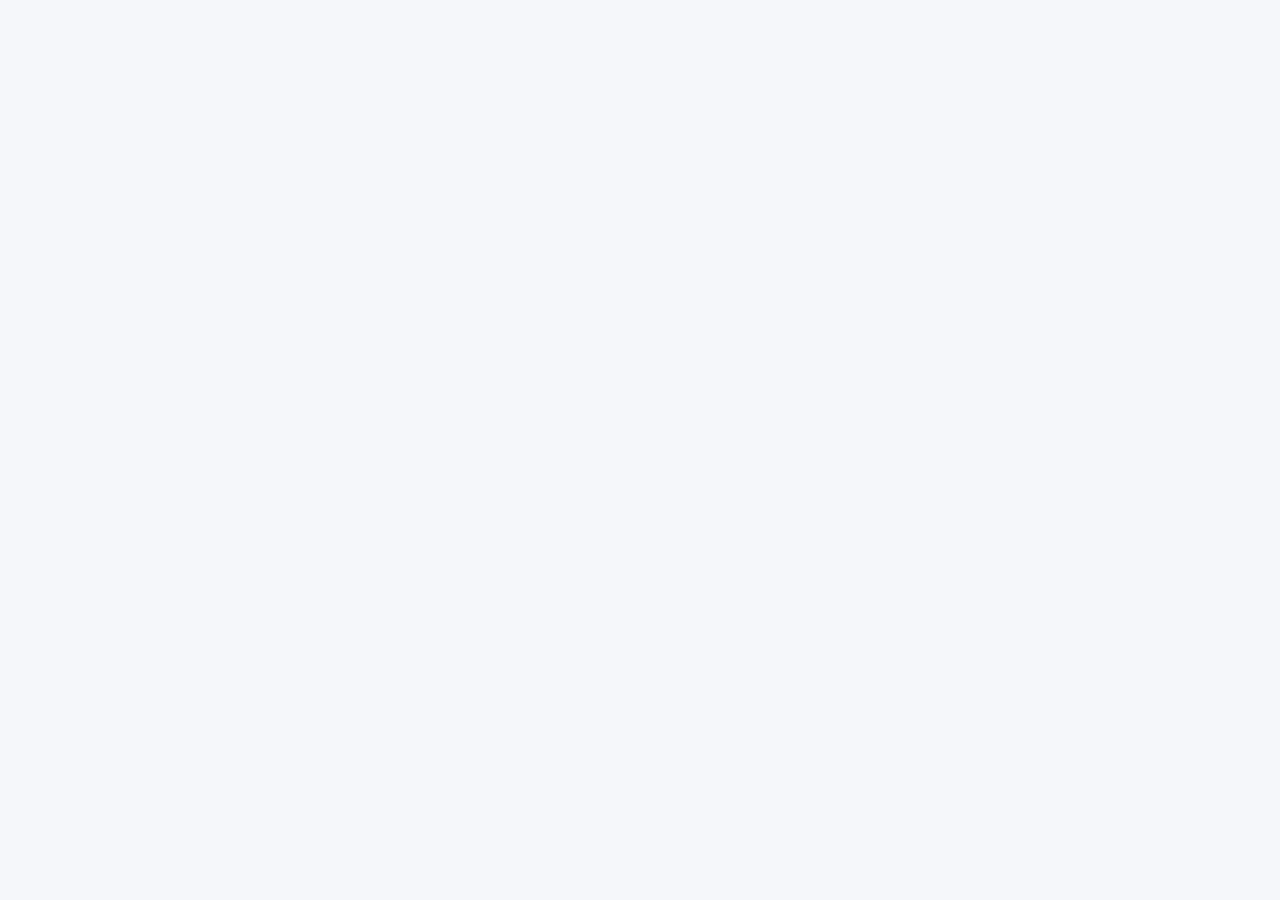
==== index.html @ 345fc99b "'first'" ====
<!doctype html>
<html lang="en">

<head>
    <base href="/">
    <meta charset="UTF-8">
    <meta http-equiv="X-UA-Compatible" content="IE=edge">
    <meta name="viewport" content="width=device-width, initial-scale=1.0, user-scalable=0, minimal-ui">
    <meta name="description" content="Apex admin is super flexible, powerful, clean &amp; modern responsive bootstrap 4 admin template with unlimited possibilities.">
    <meta name="keywords" content="admin template, Apex admin template, dashboard template, flat admin template, responsive admin template, web app">
    <meta name="author" content="PIXINVENT">
    <title>PM</title>
    <link rel="apple-touch-icon" sizes="60x60" href="img/ico/apple-icon-60.html">
    <link rel="apple-touch-icon" sizes="76x76" href="img/ico/apple-icon-76.html">
    <link rel="apple-touch-icon" sizes="120x120" href="img/ico/apple-icon-120.html">
    <link rel="apple-touch-icon" sizes="152x152" href="img/ico/apple-icon-152.html">
    <link rel="shortcut icon" type="image/x-icon" href="img/ico/favicon.ico">
    <link rel="shortcut icon" type="image/png" href="img/ico/favicon-32.png">
    <meta name="apple-mobile-web-app-capable" content="yes">
    <meta name="apple-touch-fullscreen" content="yes">
    <meta name="apple-mobile-web-app-status-bar-style" content="default">
    <link href="https://fonts.googleapis.com/css?family=Open+Sans:300,400,500,600,700,800,900" rel="stylesheet">
    <!-- BEGIN VENDOR CSS-->
    <!-- font icons-->
    <link rel="stylesheet" type="text/css" href="./assets/fonts/feather/style.min.css">
    <link rel="stylesheet" type="text/css" href="./assets/fonts/simple-line-icons/style.css">
    <link rel="stylesheet" type="text/css" href="./assets/fonts/font-awesome/css/font-awesome.min.css">
    <link rel="stylesheet" type="text/css" href="./assets/vendors/css/perfect-scrollbar.min.css">
    <link rel="stylesheet" type="text/css" href="./assets/vendors/css/prism.min.css">
    <link rel="stylesheet" type="text/css" href="./assets/vendors/css/chartist.min.css">
    <link rel="stylesheet" type="text/css" href="./assets/vendors/css/tables/datatable/datatables.min.css">
    <link rel="stylesheet" type="text/css" href="./assets/vendors/css/pickadate/pickadate.css">
    
    <!-- END VENDOR CSS-->
    <!-- BEGIN APEX CSS-->
    <link rel="stylesheet" type="text/css" href="./assets/css/app.css">
</head>

<body data-col="2-columns" class=" 2-columns ">
    <app-root></app-root>
<script type="text/javascript" src="inline.bundle.js"></script><script type="text/javascript" src="polyfills.bundle.js"></script><script type="text/javascript" src="styles.bundle.js"></script><script type="text/javascript" src="scripts.bundle.js"></script><script type="text/javascript" src="vendor.bundle.js"></script><script type="text/javascript" src="main.bundle.js"></script></body>
</html>
---- assets/fonts/simple-line-icons/style.css ----
@font-face {
	font-family: 'Simple-Line-Icons';
	src:url('fonts/Simple-Line-Icons.eot');
	src:url('fonts/Simple-Line-Iconsd41d.eot?#iefix') format('embedded-opentype'),
		url([data-uri]) format('woff'),
		url('fonts/Simple-Line-Icons.ttf') format('truetype'),
		url('fonts/Simple-Line-Icons.svg#Simple-Line-Icons') format('svg');
	font-weight: normal;
	font-style: normal;
}

/* Use the following CSS code if you want to use data attributes for inserting your icons */
[data-icon]:before {
	font-family: 'Simple-Line-Icons' !important;
	content: attr(data-icon);
	speak: none;
	font-weight: normal;
	font-variant: normal;
	text-transform: none;
	line-height: 1;
	-webkit-font-smoothing: antialiased;
	-moz-osx-font-smoothing: grayscale;
}

/* Use the following CSS code if you want to have a class per icon */
/*
Instead of a list of all class selectors,
you can use the generic selector below, but it's slower:
[class*="icon-"] {
*/
.icon-user-female, .icon-user-follow, .icon-user-following, .icon-user-unfollow, .icon-trophy, .icon-screen-smartphone, .icon-screen-desktop, .icon-plane, .icon-notebook, .icon-moustache, .icon-mouse, .icon-magnet, .icon-energy, .icon-emoticon-smile, .icon-disc, .icon-cursor-move, .icon-crop, .icon-credit-card, .icon-chemistry, .icon-user, .icon-speedometer, .icon-social-youtube, .icon-social-twitter, .icon-social-tumblr, .icon-social-facebook, .icon-social-dropbox, .icon-social-dribbble, .icon-shield, .icon-screen-tablet, .icon-magic-wand, .icon-hourglass, .icon-graduation, .icon-ghost, .icon-game-controller, .icon-fire, .icon-eyeglasses, .icon-envelope-open, .icon-envelope-letter, .icon-bell, .icon-badge, .icon-anchor, .icon-wallet, .icon-vector, .icon-speech, .icon-puzzle, .icon-printer, .icon-present, .icon-playlist, .icon-pin, .icon-picture, .icon-map, .icon-layers, .icon-handbag, .icon-globe-alt, .icon-globe, .icon-frame, .icon-folder-alt, .icon-film, .icon-feed, .icon-earphones-alt, .icon-earphones, .icon-drop, .icon-drawer, .icon-docs, .icon-directions, .icon-direction, .icon-diamond, .icon-cup, .icon-compass, .icon-call-out, .icon-call-in, .icon-call-end, .icon-calculator, .icon-bubbles, .icon-briefcase, .icon-book-open, .icon-basket-loaded, .icon-basket, .icon-bag, .icon-action-undo, .icon-action-redo, .icon-wrench, .icon-umbrella, .icon-trash, .icon-tag, .icon-support, .icon-size-fullscreen, .icon-size-actual, .icon-shuffle, .icon-share-alt, .icon-share, .icon-rocket, .icon-question, .icon-pie-chart, .icon-pencil, .icon-note, .icon-music-tone-alt, .icon-music-tone, .icon-microphone, .icon-loop, .icon-logout, .icon-login, .icon-list, .icon-like, .icon-home, .icon-grid, .icon-graph, .icon-equalizer, .icon-dislike, .icon-cursor, .icon-control-start, .icon-control-rewind, .icon-control-play, .icon-control-pause, .icon-control-forward, .icon-control-end, .icon-calendar, .icon-bulb, .icon-bar-chart, .icon-arrow-up, .icon-arrow-right, .icon-arrow-left, .icon-arrow-down, .icon-ban, .icon-bubble, .icon-camcorder, .icon-camera, .icon-check, .icon-clock, .icon-close, .icon-cloud-download, .icon-cloud-upload, .icon-doc, .icon-envelope, .icon-eye, .icon-flag, .icon-folder, .icon-heart, .icon-info, .icon-key, .icon-link, .icon-lock, .icon-lock-open, .icon-magnifier, .icon-magnifier-add, .icon-magnifier-remove, .icon-paper-clip, .icon-paper-plane, .icon-plus, .icon-pointer, .icon-power, .icon-refresh, .icon-reload, .icon-settings, .icon-star, .icon-symbol-female, .icon-symbol-male, .icon-target, .icon-volume-1, .icon-volume-2, .icon-volume-off, .icon-users {
	font-family: 'Simple-Line-Icons' !important;
	speak: none;
	font-style: normal;
	font-weight: normal;
	font-variant: normal;
	text-transform: none;
	line-height: 1;
	-webkit-font-smoothing: antialiased;
}
.icon-user-female:before {
	content: "\e000";
}
.icon-user-follow:before {
	content: "\e002";
}
.icon-user-following:before {
	content: "\e003";
}
.icon-user-unfollow:before {
	content: "\e004";
}
.icon-trophy:before {
	content: "\e006";
}
.icon-screen-smartphone:before {
	content: "\e010";
}
.icon-screen-desktop:before {
	content: "\e011";
}
.icon-plane:before {
	content: "\e012";
}
.icon-notebook:before {
	content: "\e013";
}
.icon-moustache:before {
	content: "\e014";
}
.icon-mouse:before {
	content: "\e015";
}
.icon-magnet:before {
	content: "\e016";
}
.icon-energy:before {
	content: "\e020";
}
.icon-emoticon-smile:before {
	content: "\e021";
}
.icon-disc:before {
	content: "\e022";
}
.icon-cursor-move:before {
	content: "\e023";
}
.icon-crop:before {
	content: "\e024";
}
.icon-credit-card:before {
	content: "\e025";
}
.icon-chemistry:before {
	content: "\e026";
}
.icon-user:before {
	content: "\e005";
}
.icon-speedometer:before {
	content: "\e007";
}
.icon-social-youtube:before {
	content: "\e008";
}
.icon-social-twitter:before {
	content: "\e009";
}
.icon-social-tumblr:before {
	content: "\e00a";
}
.icon-social-facebook:before {
	content: "\e00b";
}
.icon-social-dropbox:before {
	content: "\e00c";
}
.icon-social-dribbble:before {
	content: "\e00d";
}
.icon-shield:before {
	content: "\e00e";
}
.icon-screen-tablet:before {
	content: "\e00f";
}
.icon-magic-wand:before {
	content: "\e017";
}
.icon-hourglass:before {
	content: "\e018";
}
.icon-graduation:before {
	content: "\e019";
}
.icon-ghost:before {
	content: "\e01a";
}
.icon-game-controller:before {
	content: "\e01b";
}
.icon-fire:before {
	content: "\e01c";
}
.icon-eyeglasses:before {
	content: "\e01d";
}
.icon-envelope-open:before {
	content: "\e01e";
}
.icon-envelope-letter:before {
	content: "\e01f";
}
.icon-bell:before {
	content: "\e027";
}
.icon-badge:before {
	content: "\e028";
}
.icon-anchor:before {
	content: "\e029";
}
.icon-wallet:before {
	content: "\e02a";
}
.icon-vector:before {
	content: "\e02b";
}
.icon-speech:before {
	content: "\e02c";
}
.icon-puzzle:before {
	content: "\e02d";
}
.icon-printer:before {
	content: "\e02e";
}
.icon-present:before {
	content: "\e02f";
}
.icon-playlist:before {
	content: "\e030";
}
.icon-pin:before {
	content: "\e031";
}
.icon-picture:before {
	content: "\e032";
}
.icon-map:before {
	content: "\e033";
}
.icon-layers:before {
	content: "\e034";
}
.icon-handbag:before {
	content: "\e035";
}
.icon-globe-alt:before {
	content: "\e036";
}
.icon-globe:before {
	content: "\e037";
}
.icon-frame:before {
	content: "\e038";
}
.icon-folder-alt:before {
	content: "\e039";
}
.icon-film:before {
	content: "\e03a";
}
.icon-feed:before {
	content: "\e03b";
}
.icon-earphones-alt:before {
	content: "\e03c";
}
.icon-earphones:before {
	content: "\e03d";
}
.icon-drop:before {
	content: "\e03e";
}
.icon-drawer:before {
	content: "\e03f";
}
.icon-docs:before {
	content: "\e040";
}
.icon-directions:before {
	content: "\e041";
}
.icon-direction:before {
	content: "\e042";
}
.icon-diamond:before {
	content: "\e043";
}
.icon-cup:before {
	content: "\e044";
}
.icon-compass:before {
	content: "\e045";
}
.icon-call-out:before {
	content: "\e046";
}
.icon-call-in:before {
	content: "\e047";
}
.icon-call-end:before {
	content: "\e048";
}
.icon-calculator:before {
	content: "\e049";
}
.icon-bubbles:before {
	content: "\e04a";
}
.icon-briefcase:before {
	content: "\e04b";
}
.icon-book-open:before {
	content: "\e04c";
}
.icon-basket-loaded:before {
	content: "\e04d";
}
.icon-basket:before {
	content: "\e04e";
}
.icon-bag:before {
	content: "\e04f";
}
.icon-action-undo:before {
	content: "\e050";
}
.icon-action-redo:before {
	content: "\e051";
}
.icon-wrench:before {
	content: "\e052";
}
.icon-umbrella:before {
	content: "\e053";
}
.icon-trash:before {
	content: "\e054";
}
.icon-tag:before {
	content: "\e055";
}
.icon-support:before {
	content: "\e056";
}
.icon-size-fullscreen:before {
	content: "\e057";
}
.icon-size-actual:before {
	content: "\e058";
}
.icon-shuffle:before {
	content: "\e059";
}
.icon-share-alt:before {
	content: "\e05a";
}
.icon-share:before {
	content: "\e05b";
}
.icon-rocket:before {
	content: "\e05c";
}
.icon-question:before {
	content: "\e05d";
}
.icon-pie-chart:before {
	content: "\e05e";
}
.icon-pencil:before {
	content: "\e05f";
}
.icon-note:before {
	content: "\e060";
}
.icon-music-tone-alt:before {
	content: "\e061";
}
.icon-music-tone:before {
	content: "\e062";
}
.icon-microphone:before {
	content: "\e063";
}
.icon-loop:before {
	content: "\e064";
}
.icon-logout:before {
	content: "\e065";
}
.icon-login:before {
	content: "\e066";
}
.icon-list:before {
	content: "\e067";
}
.icon-like:before {
	content: "\e068";
}
.icon-home:before {
	content: "\e069";
}
.icon-grid:before {
	content: "\e06a";
}
.icon-graph:before {
	content: "\e06b";
}
.icon-equalizer:before {
	content: "\e06c";
}
.icon-dislike:before {
	content: "\e06d";
}
.icon-cursor:before {
	content: "\e06e";
}
.icon-control-start:before {
	content: "\e06f";
}
.icon-control-rewind:before {
	content: "\e070";
}
.icon-control-play:before {
	content: "\e071";
}
.icon-control-pause:before {
	content: "\e072";
}
.icon-control-forward:before {
	content: "\e073";
}
.icon-control-end:before {
	content: "\e074";
}
.icon-calendar:before {
	content: "\e075";
}
.icon-bulb:before {
	content: "\e076";
}
.icon-bar-chart:before {
	content: "\e077";
}
.icon-arrow-up:before {
	content: "\e078";
}
.icon-arrow-right:before {
	content: "\e079";
}
.icon-arrow-left:before {
	content: "\e07a";
}
.icon-arrow-down:before {
	content: "\e07b";
}
.icon-ban:before {
	content: "\e07c";
}
.icon-bubble:before {
	content: "\e07d";
}
.icon-camcorder:before {
	content: "\e07e";
}
.icon-camera:before {
	content: "\e07f";
}
.icon-check:before {
	content: "\e080";
}
.icon-clock:before {
	content: "\e081";
}
.icon-close:before {
	content: "\e082";
}
.icon-cloud-download:before {
	content: "\e083";
}
.icon-cloud-upload:before {
	content: "\e084";
}
.icon-doc:before {
	content: "\e085";
}
.icon-envelope:before {
	content: "\e086";
}
.icon-eye:before {
	content: "\e087";
}
.icon-flag:before {
	content: "\e088";
}
.icon-folder:before {
	content: "\e089";
}
.icon-heart:before {
	content: "\e08a";
}
.icon-info:before {
	content: "\e08b";
}
.icon-key:before {
	content: "\e08c";
}
.icon-link:before {
	content: "\e08d";
}
.icon-lock:before {
	content: "\e08e";
}
.icon-lock-open:before {
	content: "\e08f";
}
.icon-magnifier:before {
	content: "\e090";
}
.icon-magnifier-add:before {
	content: "\e091";
}
.icon-magnifier-remove:before {
	content: "\e092";
}
.icon-paper-clip:before {
	content: "\e093";
}
.icon-paper-plane:before {
	content: "\e094";
}
.icon-plus:before {
	content: "\e095";
}
.icon-pointer:before {
	content: "\e096";
}
.icon-power:before {
	content: "\e097";
}
.icon-refresh:before {
	content: "\e098";
}
.icon-reload:before {
	content: "\e099";
}
.icon-settings:before {
	content: "\e09a";
}
.icon-star:before {
	content: "\e09b";
}
.icon-symbol-female:before {
	content: "\e09c";
}
.icon-symbol-male:before {
	content: "\e09d";
}
.icon-target:before {
	content: "\e09e";
}
.icon-volume-1:before {
	content: "\e09f";
}
.icon-volume-2:before {
	content: "\e0a0";
}
.icon-volume-off:before {
	content: "\e0a1";
}
.icon-users:before {
	content: "\e001";
}
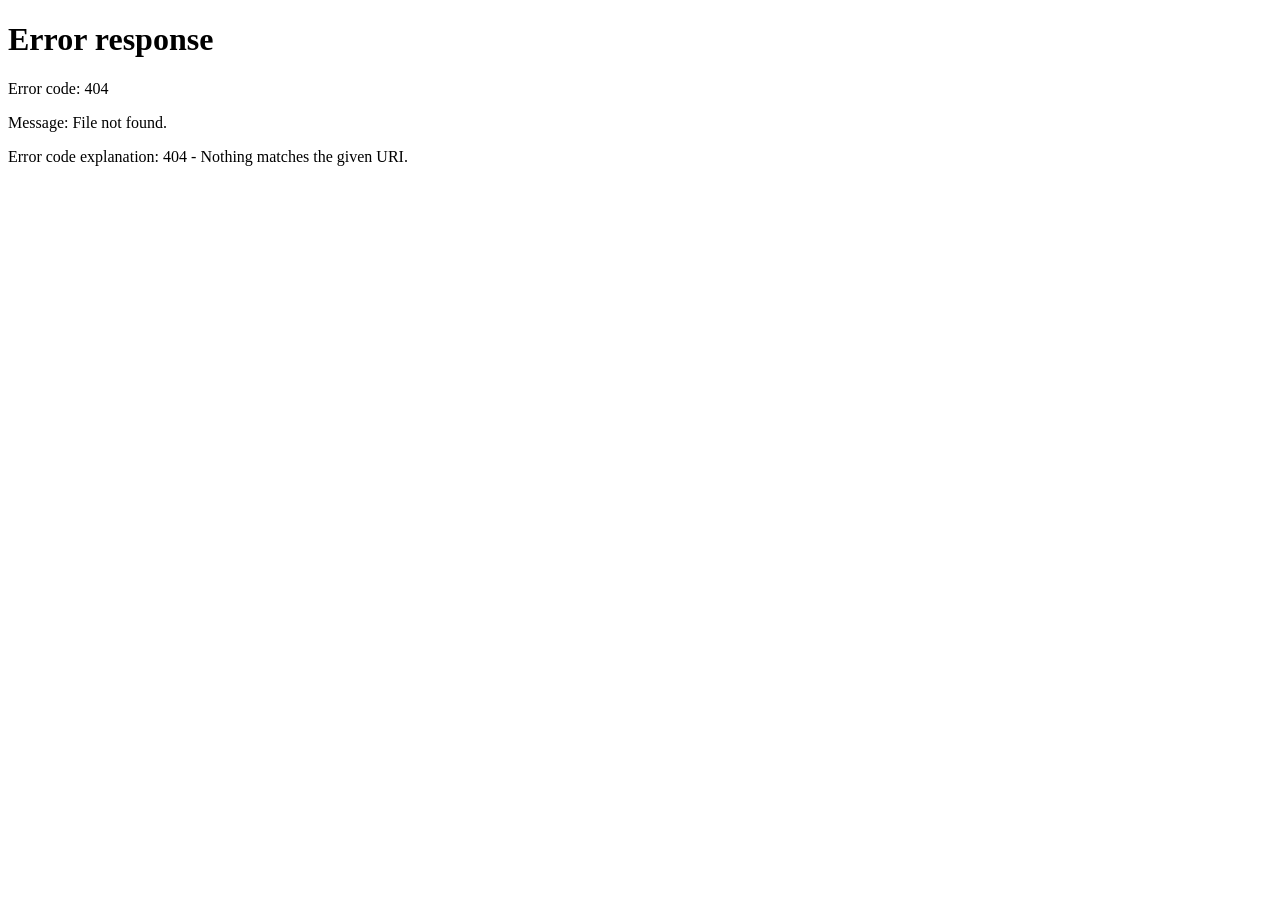
==== commit bc804db1: "build" ====
--- a/index.html
+++ b/index.html
@@ -1,42 +1 @@
-<!doctype html>
-<html lang="en">
-
-<head>
-    <base href="/">
-    <meta charset="UTF-8">
-    <meta http-equiv="X-UA-Compatible" content="IE=edge">
-    <meta name="viewport" content="width=device-width, initial-scale=1.0, user-scalable=0, minimal-ui">
-    <meta name="description" content="Apex admin is super flexible, powerful, clean &amp; modern responsive bootstrap 4 admin template with unlimited possibilities.">
-    <meta name="keywords" content="admin template, Apex admin template, dashboard template, flat admin template, responsive admin template, web app">
-    <meta name="author" content="PIXINVENT">
-    <title>PM</title>
-    <link rel="apple-touch-icon" sizes="60x60" href="img/ico/apple-icon-60.html">
-    <link rel="apple-touch-icon" sizes="76x76" href="img/ico/apple-icon-76.html">
-    <link rel="apple-touch-icon" sizes="120x120" href="img/ico/apple-icon-120.html">
-    <link rel="apple-touch-icon" sizes="152x152" href="img/ico/apple-icon-152.html">
-    <link rel="shortcut icon" type="image/x-icon" href="img/ico/favicon.ico">
-    <link rel="shortcut icon" type="image/png" href="img/ico/favicon-32.png">
-    <meta name="apple-mobile-web-app-capable" content="yes">
-    <meta name="apple-touch-fullscreen" content="yes">
-    <meta name="apple-mobile-web-app-status-bar-style" content="default">
-    <link href="https://fonts.googleapis.com/css?family=Open+Sans:300,400,500,600,700,800,900" rel="stylesheet">
-    <!-- BEGIN VENDOR CSS-->
-    <!-- font icons-->
-    <link rel="stylesheet" type="text/css" href="./assets/fonts/feather/style.min.css">
-    <link rel="stylesheet" type="text/css" href="./assets/fonts/simple-line-icons/style.css">
-    <link rel="stylesheet" type="text/css" href="./assets/fonts/font-awesome/css/font-awesome.min.css">
-    <link rel="stylesheet" type="text/css" href="./assets/vendors/css/perfect-scrollbar.min.css">
-    <link rel="stylesheet" type="text/css" href="./assets/vendors/css/prism.min.css">
-    <link rel="stylesheet" type="text/css" href="./assets/vendors/css/chartist.min.css">
-    <link rel="stylesheet" type="text/css" href="./assets/vendors/css/tables/datatable/datatables.min.css">
-    <link rel="stylesheet" type="text/css" href="./assets/vendors/css/pickadate/pickadate.css">
-    
-    <!-- END VENDOR CSS-->
-    <!-- BEGIN APEX CSS-->
-    <link rel="stylesheet" type="text/css" href="./assets/css/app.css">
-</head>
-
-<body data-col="2-columns" class=" 2-columns ">
-    <app-root></app-root>
-<script type="text/javascript" src="inline.bundle.js"></script><script type="text/javascript" src="polyfills.bundle.js"></script><script type="text/javascript" src="styles.bundle.js"></script><script type="text/javascript" src="scripts.bundle.js"></script><script type="text/javascript" src="vendor.bundle.js"></script><script type="text/javascript" src="main.bundle.js"></script></body>
-</html>
+<!doctype html><html lang="en"><head><base href="/"><meta charset="UTF-8"><meta http-equiv="X-UA-Compatible" content="IE=edge"><meta name="viewport" content="width=device-width,initial-scale=1,user-scalable=0,minimal-ui"><meta name="description" content="Apex admin is super flexible, powerful, clean &amp; modern responsive bootstrap 4 admin template with unlimited possibilities."><meta name="keywords" content="admin template, Apex admin template, dashboard template, flat admin template, responsive admin template, web app"><meta name="author" content="PIXINVENT"><title>PM</title><link rel="apple-touch-icon" sizes="60x60" href="img/ico/apple-icon-60.html"><link rel="apple-touch-icon" sizes="76x76" href="img/ico/apple-icon-76.html"><link rel="apple-touch-icon" sizes="120x120" href="img/ico/apple-icon-120.html"><link rel="apple-touch-icon" sizes="152x152" href="img/ico/apple-icon-152.html"><link rel="shortcut icon" type="image/x-icon" href="img/ico/favicon.ico"><link rel="shortcut icon" type="image/png" href="img/ico/favicon-32.png"><meta name="apple-mobile-web-app-capable" content="yes"><meta name="apple-touch-fullscreen" content="yes"><meta name="apple-mobile-web-app-status-bar-style" content="default"><link href="https://fonts.googleapis.com/css?family=Open+Sans:300,400,500,600,700,800,900" rel="stylesheet"><!-- BEGIN VENDOR CSS--><!-- font icons--><link rel="stylesheet" type="text/css" href="./assets/fonts/feather/style.min.css"><link rel="stylesheet" type="text/css" href="./assets/fonts/simple-line-icons/style.css"><link rel="stylesheet" type="text/css" href="./assets/fonts/font-awesome/css/font-awesome.min.css"><link rel="stylesheet" type="text/css" href="./assets/vendors/css/perfect-scrollbar.min.css"><link rel="stylesheet" type="text/css" href="./assets/vendors/css/prism.min.css"><link rel="stylesheet" type="text/css" href="./assets/vendors/css/chartist.min.css"><link rel="stylesheet" type="text/css" href="./assets/vendors/css/tables/datatable/datatables.min.css"><link rel="stylesheet" type="text/css" href="./assets/vendors/css/pickadate/pickadate.css"><!-- END VENDOR CSS--><!-- BEGIN APEX CSS--><link rel="stylesheet" type="text/css" href="./assets/css/app.css"><link href="styles.0a73b7a51d49b6e3c742.bundle.css" rel="stylesheet"/></head><body data-col="2-columns" class="2-columns"><app-root></app-root><script type="text/javascript" src="inline.ca2335bf0155198a8fec.bundle.js"></script><script type="text/javascript" src="polyfills.0e73db90931dcf4a3a7a.bundle.js"></script><script type="text/javascript" src="scripts.20c3e30d5feb4840e25a.bundle.js"></script><script type="text/javascript" src="vendor.7a16c6e194b0e697e660.bundle.js"></script><script type="text/javascript" src="main.81485b723c5c01e5cd9c.bundle.js"></script></body></html>
--- a/styles.0a73b7a51d49b6e3c742.bundle.css
+++ b/styles.0a73b7a51d49b6e3c742.bundle.css
@@ -0,0 +1 @@
+/*! nouislider - 10.1.0 - 2017-07-28 13:09:54 */.noUi-target,.noUi-target *{-webkit-touch-callout:none;-webkit-tap-highlight-color:transparent;-webkit-user-select:none;-ms-touch-action:none;touch-action:none;-ms-user-select:none;-moz-user-select:none;user-select:none;-webkit-box-sizing:border-box;box-sizing:border-box}.noUi-target{position:relative;direction:ltr;background:#fafafa;border-radius:4px;border:1px solid #d3d3d3;-webkit-box-shadow:inset 0 1px 1px #f0f0f0,0 3px 6px -5px #bbb;box-shadow:inset 0 1px 1px #f0f0f0,0 3px 6px -5px #bbb}.noUi-base{width:100%;height:100%;position:relative;z-index:1}.noUi-connect{position:absolute;right:0;top:0;left:0;bottom:0}.noUi-origin{position:absolute;height:0;width:0}.noUi-state-tap .noUi-connect,.noUi-state-tap .noUi-origin{-webkit-transition:top .3s,right .3s,bottom .3s,left .3s;transition:top .3s,right .3s,bottom .3s,left .3s}.noUi-state-drag *{cursor:inherit!important}.noUi-base,.noUi-handle{-webkit-transform:translate3d(0,0,0);transform:translate3d(0,0,0)}.noUi-horizontal{height:18px}.noUi-horizontal .noUi-handle{width:34px;height:28px;left:-17px;top:-6px}.noUi-vertical{width:18px}.noUi-vertical .noUi-handle{width:28px;height:34px;left:-6px;top:-17px}.noUi-connect{background:#3fb8af;border-radius:4px;-webkit-box-shadow:inset 0 0 3px rgba(51,51,51,.45);box-shadow:inset 0 0 3px rgba(51,51,51,.45);-webkit-transition:background 450ms;transition:background 450ms}.noUi-draggable{cursor:ew-resize}.noUi-vertical .noUi-draggable{cursor:ns-resize}.noUi-handle{position:relative;z-index:1;border:1px solid #d9d9d9;border-radius:3px;background:#fff;cursor:default;-webkit-box-shadow:inset 0 0 1px #fff,inset 0 1px 7px #ebebeb,0 3px 6px -3px #bbb;box-shadow:inset 0 0 1px #fff,inset 0 1px 7px #ebebeb,0 3px 6px -3px #bbb}.noUi-active{-webkit-box-shadow:inset 0 0 1px #fff,inset 0 1px 7px #ddd,0 3px 6px -3px #bbb;box-shadow:inset 0 0 1px #fff,inset 0 1px 7px #ddd,0 3px 6px -3px #bbb}.noUi-handle:after,.noUi-handle:before{content:"";display:block;position:absolute;height:14px;width:1px;background:#e8e7e6;left:14px;top:6px}.noUi-handle:after{left:17px}.noUi-vertical .noUi-handle:after,.noUi-vertical .noUi-handle:before{width:14px;height:1px;left:6px;top:14px}.noUi-vertical .noUi-handle:after{top:17px}[disabled] .noUi-connect{background:#b8b8b8}[disabled] .noUi-handle,[disabled].noUi-handle,[disabled].noUi-target{cursor:not-allowed}.noUi-pips,.noUi-pips *{-webkit-box-sizing:border-box;box-sizing:border-box}.noUi-pips{position:absolute;color:#999}.noUi-value{position:absolute;white-space:nowrap;text-align:center}.noUi-value-sub{color:#ccc;font-size:10px}.noUi-marker{position:absolute;background:#ccc}.noUi-marker-large,.noUi-marker-sub{background:#aaa}.noUi-pips-horizontal{padding:10px 0;height:80px;top:100%;left:0;width:100%}.noUi-value-horizontal{-webkit-transform:translate3d(-50%,50%,0);transform:translate3d(-50%,50%,0)}.noUi-marker-horizontal.noUi-marker{margin-left:-1px;width:2px;height:5px}.noUi-marker-horizontal.noUi-marker-sub{height:10px}.noUi-marker-horizontal.noUi-marker-large{height:15px}.noUi-pips-vertical{padding:0 10px;height:100%;top:0;left:100%}.noUi-value-vertical{-webkit-transform:translate3d(0,50%,0);transform:translate3d(0,50%,0);padding-left:25px}.noUi-marker-vertical.noUi-marker{width:5px;height:2px;margin-top:-1px}.noUi-marker-vertical.noUi-marker-sub{width:10px}.noUi-marker-vertical.noUi-marker-large{width:15px}.noUi-tooltip{display:block;position:absolute;border:1px solid #d9d9d9;border-radius:3px;background:#fff;color:#000;padding:5px;text-align:center;white-space:nowrap}.noUi-horizontal .noUi-tooltip{-webkit-transform:translate(-50%,0);transform:translate(-50%,0);left:50%;bottom:120%}.noUi-vertical .noUi-tooltip{-webkit-transform:translate(0,-50%);transform:translate(0,-50%);top:50%;right:120%}.owl-carousel{display:none;width:100%;-webkit-tap-highlight-color:transparent;position:relative;z-index:1}.owl-carousel .owl-stage{position:relative;-ms-touch-action:pan-Y}.owl-carousel .owl-stage:after{content:".";display:block;clear:both;visibility:hidden;line-height:0;height:0}.owl-carousel .owl-stage-outer{position:relative;overflow:hidden;-webkit-transform:translate3d(0,0,0)}.owl-carousel .owl-item{position:relative;min-height:1px;float:left;-webkit-backface-visibility:hidden;-webkit-tap-highlight-color:transparent;-webkit-touch-callout:none}.owl-carousel .owl-item img{display:block;width:100%;-webkit-transform-style:preserve-3d}.owl-carousel .owl-dots.disabled,.owl-carousel .owl-nav.disabled{display:none}.owl-carousel .owl-dot,.owl-carousel .owl-nav .owl-next,.owl-carousel .owl-nav .owl-prev{cursor:pointer;cursor:hand;-webkit-user-select:none;-moz-user-select:none;-ms-user-select:none;user-select:none}.owl-carousel.owl-loaded{display:block}.owl-carousel.owl-loading{opacity:0;display:block}.owl-carousel.owl-hidden{opacity:0}.owl-carousel.owl-refresh .owl-item{visibility:hidden}.owl-carousel.owl-drag .owl-item{-webkit-user-select:none;-moz-user-select:none;-ms-user-select:none;user-select:none}.owl-carousel.owl-grab{cursor:move;cursor:-webkit-grab;cursor:grab}.owl-carousel.owl-rtl{direction:rtl}.owl-carousel.owl-rtl .owl-item{float:right}.no-js .owl-carousel{display:block}.owl-carousel .animated{-webkit-animation-duration:1s;animation-duration:1s;-webkit-animation-fill-mode:both;animation-fill-mode:both}.owl-carousel .owl-animated-in{z-index:0}.owl-carousel .owl-animated-out{z-index:1}.owl-carousel .fadeOut{-webkit-animation-name:fadeOut;animation-name:fadeOut}@-webkit-keyframes fadeOut{0%{opacity:1}100%{opacity:0}}@keyframes fadeOut{0%{opacity:1}100%{opacity:0}}.owl-height{-webkit-transition:height .5s ease-in-out;transition:height .5s ease-in-out}.owl-carousel .owl-item .owl-lazy{opacity:0;-webkit-transition:opacity .4s;transition:opacity .4s}.owl-carousel .owl-item img.owl-lazy{-webkit-transform-style:preserve-3d;transform-style:preserve-3d}.owl-carousel .owl-video-wrapper{position:relative;height:100%;background:#000}.owl-carousel .owl-video-play-icon{position:absolute;height:80px;width:80px;left:50%;top:50%;margin-left:-40px;margin-top:-40px;background:url([data-uri]) no-repeat;cursor:pointer;z-index:1;-webkit-backface-visibility:hidden;transition:transform .1s;-webkit-transition:-webkit-transform .1s;transition:transform .1s,-webkit-transform .1s}.owl-carousel .owl-video-play-icon:hover{-webkit-transform:scale(1.3,1.3);transform:scale(1.3,1.3)}.owl-carousel .owl-video-playing .owl-video-play-icon,.owl-carousel .owl-video-playing .owl-video-tn{display:none}.owl-carousel .owl-video-tn{opacity:0;height:100%;background-position:center center;background-repeat:no-repeat;background-size:contain;-webkit-transition:opacity .4s;transition:opacity .4s}.owl-carousel .owl-video-frame{position:relative;z-index:1;height:100%;width:100%}.owl-theme .owl-nav{margin-top:10px;text-align:center;-webkit-tap-highlight-color:transparent}.owl-theme .owl-nav [class*=owl-]{color:#fff;font-size:14px;margin:5px;padding:4px 7px;background:#d6d6d6;display:inline-block;cursor:pointer;border-radius:3px}.owl-theme .owl-nav [class*=owl-]:hover{background:#869791;color:#fff;text-decoration:none}.owl-theme .owl-nav .disabled{opacity:.5;cursor:default}.owl-theme .owl-nav.disabled+.owl-dots{margin-top:10px}.owl-theme .owl-dots{text-align:center;-webkit-tap-highlight-color:transparent}.owl-theme .owl-dots .owl-dot{display:inline-block;zoom:1}.owl-theme .owl-dots .owl-dot span{width:10px;height:10px;margin:5px 7px;background:#d6d6d6;display:block;-webkit-backface-visibility:visible;-webkit-transition:opacity .2s;transition:opacity .2s;border-radius:30px}.owl-theme .owl-dots .owl-dot.active span,.owl-theme .owl-dots .owl-dot:hover span{background:#869791}.br-default .br-units{-webkit-box-align:center;-ms-flex-align:center;align-items:center}.br-default .br-unit{margin-right:5px;font-size:23px;height:18px;width:18px}.br-default .br-unit:after{content:"\2605";color:#d2d2d2}.br-default .br-active:after,.br-default .br-selected:after{color:#edb867}.toast-title{font-weight:700}.toast-message{word-wrap:break-word}.toast-message a,.toast-message label{color:#fff}.toast-message a:hover{color:#ccc;text-decoration:none}.toast-close-button{position:relative;right:-.3em;top:-.3em;float:right;font-size:20px;font-weight:700;color:#fff;-webkit-text-shadow:0 1px 0 #fff;text-shadow:0 1px 0 #fff;opacity:.8}.toast-close-button:focus,.toast-close-button:hover{color:#000;text-decoration:none;cursor:pointer;opacity:.4}button.toast-close-button{padding:0;cursor:pointer;background:0 0;border:0;-webkit-appearance:none;-moz-appearance:none}.toast-center-center{top:50%;left:50%;-webkit-transform:translate(-50%,-50%);transform:translate(-50%,-50%)}.toast-top-center{top:0;right:0;width:100%}.toast-bottom-center{bottom:0;right:0;width:100%}.toast-top-full-width{top:0;right:0;width:100%}.toast-bottom-full-width{bottom:0;right:0;width:100%}.toast-top-left{top:12px;left:12px}.toast-top-right{top:12px;right:12px}.toast-bottom-right{right:12px;bottom:12px}.toast-bottom-left{bottom:12px;left:12px}#toast-container{pointer-events:none;position:fixed;z-index:999999}#toast-container *{-webkit-box-sizing:border-box;box-sizing:border-box}#toast-container .toast{position:relative;overflow:hidden;margin:0 0 6px;padding:15px 15px 15px 50px;width:300px;border-radius:3px;background-position:15px center;background-repeat:no-repeat;-webkit-box-shadow:0 0 12px #999;box-shadow:0 0 12px #999;color:#fff;opacity:.8}#toast-container .toast:hover{-webkit-box-shadow:0 0 12px #000;box-shadow:0 0 12px #000;opacity:1;cursor:pointer}#toast-container .toast.toast-info{background-image:url([data-uri])!important}#toast-container .toast.toast-error{background-image:url([data-uri])!important}#toast-container .toast.toast-success{background-image:url([data-uri])!important}#toast-container .toast.toast-warning{background-image:url([data-uri])!important}#toast-container.toast-bottom-center .toast,#toast-container.toast-top-center .toast{width:300px;margin-left:auto;margin-right:auto}#toast-container.toast-bottom-full-width .toast,#toast-container.toast-top-full-width .toast{width:96%;margin-left:auto;margin-right:auto}.toast{background-color:#030303;pointer-events:auto}.toast-success{background-color:#51a351}.toast-error{background-color:#bd362f}.toast-info{background-color:#2f96b4}.toast-warning{background-color:#f89406}.toast-progress{position:absolute;left:0;bottom:0;height:4px;background-color:#000;opacity:.4}@media all and (max-width:240px){#toast-container .toast.div{padding:8px 8px 8px 50px;width:11em}#toast-container .toast-close-button{right:-.2em;top:-.2em}}@media all and (min-width:241px) and (max-width:480px){#toast-container .toast.div{padding:8px 8px 8px 50px;width:18em}#toast-container .toast-close-button{right:-.2em;top:-.2em}}@media all and (min-width:481px) and (max-width:768px){#toast-container .toast.div{padding:15px 15px 15px 50px;width:25em}}.slick-slider{position:relative;display:block;-webkit-box-sizing:border-box;box-sizing:border-box;-webkit-user-select:none;-moz-user-select:none;-ms-user-select:none;user-select:none;-webkit-touch-callout:none;-khtml-user-select:none;-ms-touch-action:pan-y;touch-action:pan-y;-webkit-tap-highlight-color:transparent}.slick-list{position:relative;display:block;overflow:hidden;margin:0;padding:0}.slick-list:focus{outline:0}.slick-list.dragging{cursor:pointer;cursor:hand}.slick-slider .slick-list,.slick-slider .slick-track{-webkit-transform:translate3d(0,0,0);transform:translate3d(0,0,0)}.slick-track{position:relative;top:0;left:0;display:block;margin-left:auto;margin-right:auto}.slick-track:after,.slick-track:before{display:table;content:''}.slick-track:after{clear:both}.slick-loading .slick-track{visibility:hidden}.slick-slide{display:none;float:left;height:100%;min-height:1px}[dir=rtl] .slick-slide{float:right}.slick-slide img{display:block}.slick-slide.slick-loading img{display:none}.slick-slide.dragging img{pointer-events:none}.slick-initialized .slick-slide{display:block}.slick-loading .slick-slide{visibility:hidden}.slick-vertical .slick-slide{display:block;height:auto;border:1px solid transparent}.slick-arrow.slick-hidden{display:none}.masonry-item{display:inline-block}.grid{max-width:100%;list-style:none;margin:30px auto;padding:0}.grid .masonry-item{display:block;float:left;width:300px}.grid .masonry-item.shown,.no-cssanimations .grid .masonry-item,.no-js .grid .masonry-item{opacity:1}.grid .masonry-item a,.grid .masonry-item img{outline:0;border:none;display:block;max-width:100%}.grid.effect-1 .masonry-item.animate{-webkit-animation:.65s forwards fadeIn;animation:.65s forwards fadeIn}@-webkit-keyframes fadeIn{100%{opacity:1}}@keyframes fadeIn{100%{opacity:1}}.grid.effect-2 .masonry-item.animate{-webkit-transform:translateY(200px);transform:translateY(200px);-webkit-animation:.65s forwards moveUp;animation:.65s forwards moveUp}@-webkit-keyframes moveUp{100%{-webkit-transform:translateY(0);opacity:1}}@keyframes moveUp{100%{-webkit-transform:translateY(0);transform:translateY(0);opacity:1}}.grid.effect-3 .masonry-item.animate{-webkit-transform:scale(.6);transform:scale(.6);-webkit-animation:.65s ease-in-out forwards scaleUp;animation:.65s ease-in-out forwards scaleUp}@-webkit-keyframes scaleUp{100%{-webkit-transform:scale(1);opacity:1}}@keyframes scaleUp{100%{-webkit-transform:scale(1);transform:scale(1);opacity:1}}.grid.effect-4{-webkit-perspective:1300px;perspective:1300px}.grid.effect-4 .masonry-item.animate{-webkit-transform-style:preserve-3d;transform-style:preserve-3d;-webkit-transform:translateZ(400px) translateY(300px) rotateX(-90deg);transform:translateZ(400px) translateY(300px) rotateX(-90deg);-webkit-animation:.8s ease-in-out forwards fallPerspective;animation:.8s ease-in-out forwards fallPerspective}@-webkit-keyframes fallPerspective{100%{-webkit-transform:translateZ(0) translateY(0) rotateX(0);opacity:1}}@keyframes fallPerspective{100%{-webkit-transform:translateZ(0) translateY(0) rotateX(0);transform:translateZ(0) translateY(0) rotateX(0);opacity:1}}.grid.effect-5{-webkit-perspective:1300px;perspective:1300px}.grid.effect-5 .masonry-item.animate{-webkit-transform-style:preserve-3d;transform-style:preserve-3d;-webkit-transform-origin:50% 50% -300px;transform-origin:50% 50% -300px;-webkit-transform:rotateX(-180deg);transform:rotateX(-180deg);-webkit-animation:.8s ease-in-out forwards fly;animation:.8s ease-in-out forwards fly}@-webkit-keyframes fly{100%{-webkit-transform:rotateX(0);opacity:1}}@keyframes fly{100%{-webkit-transform:rotateX(0);transform:rotateX(0);opacity:1}}.grid.effect-6{-webkit-perspective:1300px;perspective:1300px}.grid.effect-6 .masonry-item.animate{-webkit-transform-style:preserve-3d;transform-style:preserve-3d;-webkit-transform-origin:0 0;transform-origin:0 0;-webkit-transform:rotateX(-80deg);transform:rotateX(-80deg);-webkit-animation:.8s ease-in-out forwards flip;animation:.8s ease-in-out forwards flip}@-webkit-keyframes flip{100%{-webkit-transform:rotateX(0);opacity:1}}@keyframes flip{100%{-webkit-transform:rotateX(0);transform:rotateX(0);opacity:1}}.grid.effect-7{-webkit-perspective:1300px;perspective:1300px}.grid.effect-7 .masonry-item.animate{-webkit-transform-style:preserve-3d;transform-style:preserve-3d;-webkit-transform:rotateY(-180deg);transform:rotateY(-180deg);-webkit-animation:.8s ease-in-out forwards helix;animation:.8s ease-in-out forwards helix}@-webkit-keyframes helix{100%{-webkit-transform:rotateY(0);opacity:1}}@keyframes helix{100%{-webkit-transform:rotateY(0);transform:rotateY(0);opacity:1}}.grid.effect-8{-webkit-perspective:1300px;perspective:1300px}.grid.effect-8 .masonry-item.animate{-webkit-transform-style:preserve-3d;transform-style:preserve-3d;-webkit-transform:scale(.4);transform:scale(.4);-webkit-animation:.8s ease-in forwards popUp;animation:.8s ease-in forwards popUp}@-webkit-keyframes popUp{70%{-webkit-transform:scale(1.1);opacity:.8;-webkit-animation-timing-function:ease-out}100%{-webkit-transform:scale(1);opacity:1}}@keyframes popUp{70%{-webkit-transform:scale(1.1);transform:scale(1.1);opacity:.8;-webkit-animation-timing-function:ease-out;animation-timing-function:ease-out}100%{-webkit-transform:scale(1);transform:scale(1);opacity:1}}@media screen and (max-width:900px){.grid .masonry-item{width:48%}}@media screen and (max-width:400px){.grid .masonry-item{width:100%}}
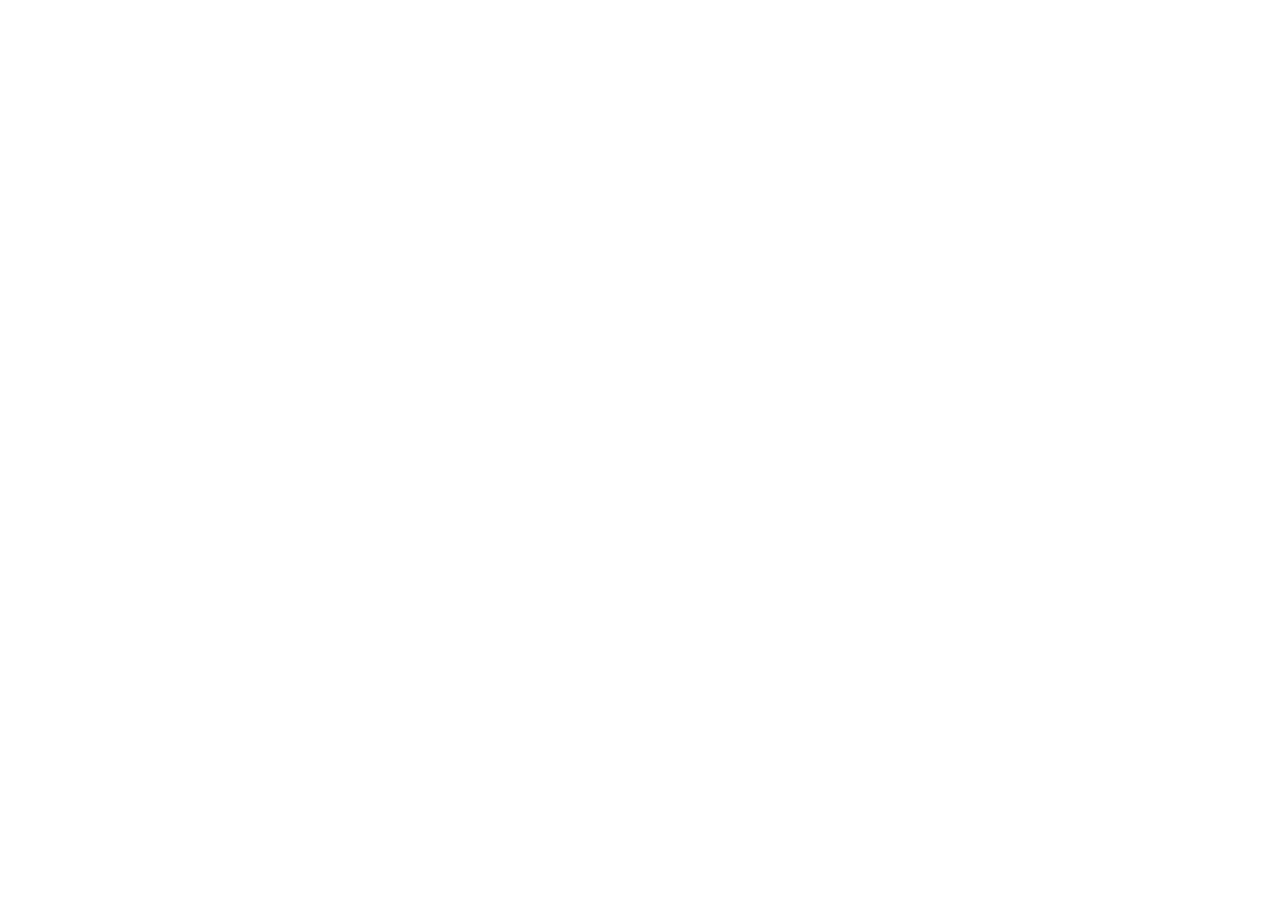
==== commit dc7c281e: "build" ====
--- a/index.html
+++ b/index.html
@@ -1 +1,7 @@
-<!doctype html><html lang="en"><head><base href="/"><meta charset="UTF-8"><meta http-equiv="X-UA-Compatible" content="IE=edge"><meta name="viewport" content="width=device-width,initial-scale=1,user-scalable=0,minimal-ui"><meta name="description" content="Apex admin is super flexible, powerful, clean &amp; modern responsive bootstrap 4 admin template with unlimited possibilities."><meta name="keywords" content="admin template, Apex admin template, dashboard template, flat admin template, responsive admin template, web app"><meta name="author" content="PIXINVENT"><title>PM</title><link rel="apple-touch-icon" sizes="60x60" href="img/ico/apple-icon-60.html"><link rel="apple-touch-icon" sizes="76x76" href="img/ico/apple-icon-76.html"><link rel="apple-touch-icon" sizes="120x120" href="img/ico/apple-icon-120.html"><link rel="apple-touch-icon" sizes="152x152" href="img/ico/apple-icon-152.html"><link rel="shortcut icon" type="image/x-icon" href="img/ico/favicon.ico"><link rel="shortcut icon" type="image/png" href="img/ico/favicon-32.png"><meta name="apple-mobile-web-app-capable" content="yes"><meta name="apple-touch-fullscreen" content="yes"><meta name="apple-mobile-web-app-status-bar-style" content="default"><link href="https://fonts.googleapis.com/css?family=Open+Sans:300,400,500,600,700,800,900" rel="stylesheet"><!-- BEGIN VENDOR CSS--><!-- font icons--><link rel="stylesheet" type="text/css" href="./assets/fonts/feather/style.min.css"><link rel="stylesheet" type="text/css" href="./assets/fonts/simple-line-icons/style.css"><link rel="stylesheet" type="text/css" href="./assets/fonts/font-awesome/css/font-awesome.min.css"><link rel="stylesheet" type="text/css" href="./assets/vendors/css/perfect-scrollbar.min.css"><link rel="stylesheet" type="text/css" href="./assets/vendors/css/prism.min.css"><link rel="stylesheet" type="text/css" href="./assets/vendors/css/chartist.min.css"><link rel="stylesheet" type="text/css" href="./assets/vendors/css/tables/datatable/datatables.min.css"><link rel="stylesheet" type="text/css" href="./assets/vendors/css/pickadate/pickadate.css"><!-- END VENDOR CSS--><!-- BEGIN APEX CSS--><link rel="stylesheet" type="text/css" href="./assets/css/app.css"><link href="styles.0a73b7a51d49b6e3c742.bundle.css" rel="stylesheet"/></head><body data-col="2-columns" class="2-columns"><app-root></app-root><script type="text/javascript" src="inline.ca2335bf0155198a8fec.bundle.js"></script><script type="text/javascript" src="polyfills.0e73db90931dcf4a3a7a.bundle.js"></script><script type="text/javascript" src="scripts.20c3e30d5feb4840e25a.bundle.js"></script><script type="text/javascript" src="vendor.7a16c6e194b0e697e660.bundle.js"></script><script type="text/javascript" src="main.81485b723c5c01e5cd9c.bundle.js"></script></body></html>+<!doctype html><html lang="en"><head><base href="/"><meta http-equiv="Content-Type" content="text/html; charset=utf-8"><meta name="viewport" content="width=device-width,initial-scale=1,maximum-scale=1,user-scalable=no"><link rel="icon" type="image/x-icon" href="https://cdn.lotte.vn/media/favicon/default/Lotte_favi_3.png"><link rel="shortcut icon" type="image/x-icon" href="https://cdn.lotte.vn/media/favicon/default/Lotte_favi_3.png"><link rel="preload" href="assets/less/style_ec.css" as="style" onload="this.onload=null; this.rel='stylesheet'"><noscript><link rel="stylesheet" href="assets/less/style_ec.css"></noscript><link rel="preload" href="assets/less/my_account.css" as="style" onload="this.onload=null; this.rel='stylesheet'"><noscript><link rel="stylesheet" href="assets/less/my_account.css"></noscript><link rel="preload" href="assets/less/style_cart.css" as="style" onload="this.onload=null; this.rel='stylesheet'"><noscript><link rel="stylesheet" href="assets/less/style_cart.css"></noscript><link rel="preload" href="assets/less/style_feed.css" as="style" onload="this.onload=null; this.rel='stylesheet'"><noscript><link rel="stylesheet" href="assets/less/style_feed.css"></noscript><link rel="preload" href="assets/less/style_lotteria.css" as="style" onload="this.onload=null; this.rel='stylesheet'"><noscript><link rel="stylesheet" href="assets/less/style_lotteria.css"></noscript><script>var require = function (a, b) {
+            if (a.length === 1) {
+                b(jQuery)
+            }
+        }
+        window.LTAPITRACKINGPRODUCTS = [];
+        window.LTAPITRACKINGPRODUCTDETAIL = [];</script><link href="styles.0e9a89f871c8d44de5e1.bundle.css" rel="stylesheet"/></head><body><app-root></app-root><div class="lt-loader loading-mask"><div class="spinner"><span></span> <span></span> <span></span> <span></span> <span></span> <span></span> <span></span> <span></span></div></div><script type="text/javascript" src="https://connect.facebook.net/vi_VN/all.js"></script><script type="text/javascript" src="inline.2c3c4baa20c7aae0bbec.bundle.js"></script><script type="text/javascript" src="polyfills.6612283e853c6d990a22.bundle.js"></script><script type="text/javascript" src="scripts.526327a7942e93269c67.bundle.js"></script><script type="text/javascript" src="vendor.51d2c8e016d5f4d7f710.bundle.js"></script><script type="text/javascript" src="main.86f861469a21477c1497.bundle.js"></script></body></html>
--- a/assets/less/style_ec.css
+++ b/assets/less/style_ec.css
@@ -0,0 +1 @@
+@font-face{font-family:'Roboto Condensed';font-display:block;src:local('Roboto Condensed Regular'),local('RobotoCondensed-Regular'),url(https://www.lotte.vn/media/wysiwyg/static/ui/fonts/RobotoCondensed-Regular.woff2) format('woff2'),url(https://www.lotte.vn/media/wysiwyg/static/ui/fonts/RobotoCondensed-Regular.woff) format('woff');font-weight:400;font-style:normal}@font-face{font-family:'Roboto Condensed';font-display:block;src:local('Roboto Condensed Bold'),local('RobotoCondensed-Bold'),url(https://www.lotte.vn/media/wysiwyg/static/ui/fonts/RobotoCondensed-Bold.woff2) format('woff2'),url(https://www.lotte.vn/media/wysiwyg/static/ui/fonts/RobotoCondensed-Bold.woff) format('woff');font-weight:700;font-style:normal}.faq-index-index .ms-faq,.faq-index-index .sidebar.sidebar-main{margin-top:0}.post-view .post-header{padding:0!important;margin-bottom:20px;text-transform:uppercase;font-size:24px!important;text-align:center;color:#000;font-weight:700}.wrapper-popup .modal-content{padding-bottom:0}.wrapper-popup .btn-action{display:block;width:100%}.wrapper-popup a.btn-action{font-size:16px;color:#fff;padding:12px 15px 13px;background-color:#ed1b24;text-align:center}.wrapper-popup a.btn-action:hover{background-color:#d51820}.wrapper-popup .account-updated{padding-top:20px}.wrapper-popup .account-updated .left-content{width:37%;float:left}.wrapper-popup .account-updated .right-content{width:63%;float:left;padding-left:30px;padding-right:30px}.form-content .input-text,.form-content textarea{border:1px solid #dadade;font-size:14px;height:auto;padding:10px;font-family:'Noto Sans',Arial,sans-serif;color:#444}.form-content .input-text.mage-error,.form-content textarea.mage-error{border-color:#d51820}.form-content .input-text:focus,.form-content textarea:focus{border-color:#888}.form-content .input-text::-webkit-input-placeholder,.form-content textarea::-webkit-input-placeholder{color:#444}.form-content .input-text:-moz-placeholder,.form-content textarea:-moz-placeholder{color:#444;opacity:1}.form-content .input-text::-moz-placeholder,.form-content textarea::-moz-placeholder{color:#444;opacity:1}.form-content .input-text:-ms-input-placeholder,.form-content textarea:-ms-input-placeholder{color:#444}.form-content .input-text:placeholder,.form-content textarea:placeholder{color:#444}.form-content select{border:1px solid #dadade;background:url(https://cdn.lotte.vn/media/wysiwyg/static/ui/local/bg-select.png) 98% 49% no-repeat #fff;font-size:14px;height:auto;padding:8px 10px;color:#444;-moz-appearance:none}.form-content select.mage-error{border-color:#d51820}.form-content select:focus{border-color:#888}.form-content select::-webkit-input-placeholder{color:#444}.form-content select:-moz-placeholder{color:#444;opacity:1}.form-content select::-moz-placeholder{color:#444;opacity:1}.form-content select:-ms-input-placeholder{color:#444}.form-content select:placeholder{color:#444}.form-content input[type=checkbox]{display:none}.form-content input[type=checkbox]+label{position:relative;font-weight:400;padding-left:23px}.form-content input[type=checkbox]+label:before{content:"";width:15px;height:15px;border:1px solid #c9c8c8;background-color:#efefef;z-index:2;left:0;position:absolute;top:0}.form-content input[type=checkbox]+label:after{content:"";background:0 0;width:10px;height:4px;border-left:2px solid #fff;border-bottom:2px solid #fff;position:absolute;left:3px;top:5px;z-index:3;opacity:0;transition:all .2s ease 0s;-ms-transform:rotate(-45deg);-webkit-transform:rotate(-45deg);transform:rotate(-45deg)}.form-content input[type=checkbox]:checked+label:before{border-color:#ed1b24;background-color:#ed1b24}.form-content input[type=checkbox]:checked+label:after{opacity:1}.form-content input[type=radio]{display:none}.form-content input[type=radio]+label{position:relative;font-weight:400;padding-left:23px;margin-right:13px;line-height:1.2}.form-content input[type=radio]+label:before{content:"";left:0;position:absolute;top:0;width:15px;height:15px;border:1px solid #c9c8c8;background-color:#efefef;z-index:2;-webkit-border-radius:50%;-moz-border-radius:50%;border-radius:50%}.form-content input[type=radio]+label:after{content:"";background:#ed1b24;width:9px;height:9px;position:absolute;left:4px;top:4px;z-index:3;opacity:0;transition:all .2s ease 0s;-webkit-border-radius:50%;-moz-border-radius:50%;border-radius:50%}.form-content input[type=radio]:checked+label:before{border-color:#ed1b24}.form-content input[type=radio]:checked+label:after{opacity:1}.form-content .btn-action{font-size:16px;color:#fff;cursor:pointer;padding:14px 15px 15px;background-color:#ed1b24;text-align:center}.form-content .btn-action:hover{background-color:#d51820}.form-content .btn-action.bt-login-fb{background-color:#4267b2}.form-content .btn-action.bt-login-fb:hover{background-color:#355ba8}.form-content a{color:#06b2eb}.form-content a:focus,.form-content a:hover{text-decoration:underline}.form-content .form-row{position:relative;margin-bottom:25px;display:block;zoom:1}.form-content .form-row:after{content:" ";display:block;font-size:0;height:0;clear:both;visibility:hidden}.form-content .form-row.form-row-type{margin-bottom:48px}.form-content .form-row.btn-no-margin{margin-bottom:0}.form-content .form-row.form-row-10{margin-bottom:10px}.form-content .form-row-col{display:block;zoom:1;margin-left:-10px;margin-right:-10px}.form-content .form-row-col:after{content:" ";display:block;font-size:0;height:0;clear:both;visibility:hidden}.form-content .form-row-col .form-row{width:33.3333%;float:left;padding-left:10px;padding-right:10px}.form-content .form-row-col .form-label.form-label-active .form-name,.form-content .form-row-col .form-name{left:20px}.form-content .form-row-col div.mage-error{right:6px}.form-content .form-label{display:block;transition:all .1s ease-in-out}.form-content .form-label div,.form-content .form-label span{pointer-events:none}.form-content .form-label.form-label-active .form-name{top:-19px;font-size:11px;font-weight:700;left:10px}.form-content .form-label.form-label-focus .form-name{color:#06b2eb}.form-content .pw-success-message{font-size:11px;padding-top:5px}.form-content .pw-success-message.pw-yellow{color:#abab01}.form-content .pw-success-message.pw-blue{color:#0020e3}.form-content .form-name{position:absolute;left:10px;right:10px;top:9px;overflow:hidden;pointer-events:none;transition:all 200ms ease-in-out;white-space:nowrap;text-align:left;text-overflow:ellipsis}.form-content .form-error-messege,.form-content div.mage-error{color:#ed1b24;font-size:11px;position:absolute;right:0;top:-19px;margin-top:0}.form-content .form-error-messege.register-err,.form-content div.mage-error.register-err{padding-top:5px;position:static;top:auto}.form-content .form-error-messege.login-err,.form-content .form-error-messege.msg-error,.form-content div.mage-error.login-err,.form-content div.mage-error.msg-error{position:static;top:auto;margin-bottom:15px}.form-content .line-break{max-width:220px;margin:0 auto 20px;text-align:center;position:relative}.form-content .line-break:before{content:"";width:100%;height:1px;background:#d6d6d6;z-index:1;position:absolute;left:0;top:10px}.form-content .line-break span{display:inline-block;font-size:12px;color:#777;padding:1px 10px;-webkit-border-radius:15px;-moz-border-radius:15px;border-radius:15px;border:1px solid #dadade;background-color:#fff;position:relative;z-index:1}.form-content .btn-register-now{text-align:center;padding-top:15px}.form-content .noted{font-size:12px;text-align:center;margin:-14px 0 0;padding:0 10px}.form-content .agree-field{position:relative;z-index:2}.form-content .lpoint-notes{display:inline-block;position:relative;margin-left:5px}.form-content .lpoint-notes .icon-note{background-color:#cac5c5;color:#fff;text-align:center;width:15px;height:15px;display:inline-block;-webkit-border-radius:50%;-moz-border-radius:50%;border-radius:50%;font-size:11px;text-indent:-1px}.form-content .lpoint-notes .lpoint-tip-content{background:#222;-webkit-border-radius:3px;-moz-border-radius:3px;border-radius:3px;color:#fff;display:none;font-size:12px;right:-10px;position:absolute;top:25px;width:200px;z-index:25}.form-content .lpoint-notes .inner{padding:10px;position:relative;display:block}.form-content .lpoint-notes .inner p{margin-bottom:0}.form-content .lpoint-notes .inner:before{content:"";width:8px;height:8px;background:#222;position:absolute;right:13px;top:-3px;z-index:2;-ms-transform:rotate(-46deg);-webkit-transform:rotate(-46deg);transform:rotate(-46deg)}.form-content .lpoint-notes:focus .lpoint-tip-content,.form-content .lpoint-notes:hover .lpoint-tip-content{display:block}.form-content .others-info-field{margin-top:25px;position:relative;z-index:1}.form-content .others-info-field>.form-row{margin:10px 0 20px}.form-content .others-info-field p{display:block;zoom:1;margin-bottom:20px}.form-content .others-info-field p:after{content:" ";display:block;font-size:0;height:0;clear:both;visibility:hidden}.form-content .others-info-field p>label{display:inline-block;width:90px}.form-content .others-info-field .date-field,.form-content .others-info-field .gender-field{display:inline-block}.form-content .others-info-field .form-row-col .form-row{width:50%;margin-bottom:15px}.form-content .others-info-field .form-row-col.form-row-col-last .form-row{margin-bottom:0}.form-content .others-info-field .form-row-col.form-row-col-last .form-row>label{display:block;margin-bottom:7px}.form-content .others-info-field .form-row-col.form-row-col-last .gender-field{padding-top:7px}.form-content .date-field{position:relative;width:170px}.form-content .date-field:before{content:"";background:url(https://cdn.lotte.vn/media/wysiwyg/static/ui/images/icon-6.png) no-repeat;width:21px;height:22px;position:absolute;z-index:1;right:10px;top:8px}.form-content .date-field .birthday-input{width:100%;background:0 0}.form-content .msg-error{color:#ed1b24}.form-content .captcha-block{margin-bottom:0}.form-content #captcha-block-wrapper{margin-top:15px}.form-content #captcha-block-wrapper .label{display:block;margin-bottom:5px}.form-content #captcha-block-wrapper .captcha-image{position:relative;width:200px;min-height:50px}.form-content #captcha-block-wrapper .captcha-image .captcha-img{margin:0 auto;display:block;max-height:50px}.form-content #captcha-block-wrapper .captcha-image .action{margin-top:0;margin-left:10px;position:absolute;left:100%;z-index:2;top:8px}.form-content .date-field .ui-datepicker-trigger{position:absolute;background:0 0;width:30px;height:30px;right:4px;top:4px;z-index:10;cursor:pointer}.form-content .date-field .ui-datepicker-trigger:before{display:none!important}.signup-popup .modal-inner-wrap{width:760px!important;border:none!important;background:url(https://cdn.lotte.vn/media/wysiwyg/static/vec/290537.png) 100% 0 no-repeat #3fa0cb!important;padding:0 280px 0 0!important;-webkit-border-radius:0;-moz-border-radius:0;border-radius:0;box-shadow:none;-webkit-box-shadow:none;overflow:visible!important}.signup-popup .wrap-content{width:100%;background:#fff;border:1px solid #e8e7e6;padding:25px;-webkit-border-radius:5px;-moz-border-radius:5px;border-radius:5px;box-shadow:0 0 10px 2px rgba(0,0,0,.3);-webkit-box-shadow:0 0 10px 2px rgba(0,0,0,.3);position:relative;margin:-5px 0;min-height:460px}.signup-popup .modal-header{padding-bottom:0;display:none}.signup-popup .quicktabs-click{border-bottom:1px solid #d6d6d6;min-height:34px;margin-bottom:40px;display:block;zoom:1}.signup-popup .quicktabs-click:after{content:" ";display:block;font-size:0;height:0;clear:both;visibility:hidden}.signup-popup .quicktabs-click li{display:block;float:left;margin-right:30px;margin-bottom:0}.signup-popup .quicktabs-click li a{display:block;color:#444;text-transform:uppercase;padding-bottom:16px;position:relative}.signup-popup .quicktabs-click li a:before{content:"";width:100%;height:4px;background-color:#ed1b24;z-index:2;position:absolute;left:0;bottom:-2px;right:0;display:none}.signup-popup .quicktabs-click li.active{font-weight:700}.signup-popup .quicktabs-click li.active a:before{display:block}.signup-popup .form-tabs .content{display:none}.signup-popup .form-tabs .content.active{display:block}.signup-popup .btn-register-now{margin-bottom:0}.signup-popup .login-right-content{width:220px;color:#fff;z-index:2;position:absolute;right:-253px;top:180px;font-size:13px}.signup-popup .login-right-content h3{margin-bottom:45px}.signup-popup .login-right-content li{position:relative;padding-left:35px;margin-bottom:20px}.signup-popup #register-tab .notes{margin-bottom:20px}.signup-popup #register-tab .btn-register-now{padding-top:0}.signup-popup #register-tab .line-break+.btn-groups{margin-bottom:5px}.without-register-popup .wrap-content{padding-top:15px}.without-register-popup .quicktabs-click{min-height:42px}.without-register-popup .quicktabs-click li{margin-right:20px}.without-register-popup .quicktabs-click li:last-child{margin-right:0}.without-register-popup .quicktabs-click li a{display:table;height:42px;padding-bottom:0;text-align:center;font-size:13px}.without-register-popup .quicktabs-click li a span{display:table-cell;vertical-align:middle}.forgot-popup .btn-register-now{margin-bottom:0;padding-top:60px}.forgot-popup .block-customer-forgotpass{padding-top:0!important}.success-reset-pass-popup .modal-inner-wrap{width:570px}.success-reset-pass-popup .alert-text{font-size:13px;line-height:1.4}.success-reset-pass-popup a.btn-action{max-width:360px;margin-left:auto;margin-right:auto}.alert-text{text-align:center}.alert-text p{margin-bottom:20px}.alert-text .btn-groups{padding-top:20px}.update-account-popup .modal-inner-wrap{width:790px}.waiting-popup .modal-inner-wrap{width:560px}.wrapper-popup .modal-inner-wrap{border:1px solid #e8e7e6;padding:25px}.wrapper-popup .modal-header{border-bottom:1px solid #d6d6d6;margin-bottom:20px!important;padding:0 45px 18px 0;min-height:34px}.wrapper-popup .modal-title{color:#444;font-size:14px;text-transform:uppercase;font-weight:700}.wrapper-popup .action-close{right:30px;top:18px}.btn-register-now .opensignup{cursor:pointer}.hiddenimportant,.message-success.success.message{display:none!important}.page-layout-2columns-left .column.main{width:77.8%;float:right}.page-layout-2columns-left .sidebar-main{width:20.6%;padding-right:0;float:left}.customer-service-guide-view .page-main .post-view .post-content,.customer-service-index-index .page-main .post-view .post-content{padding:0 10px}.sidebar .block-border{border:1px solid #e0e0e0;padding:14px 20px}.sidebar .widget.block:not(:last-child),.sidebar .widget:not(:last-child){margin-bottom:40px}.sidebar .block-border.block-recent-posts,.sidebar .block-border.faq-sidebar{margin-bottom:0!important}.sidebar .cs_logo{margin-bottom:19px;padding:8px 20px 11px;border:1px solid #e0e0e0;line-height:1.1;color:#222}.sidebar .cs_logo p{font-size:18px;margin:0}.sidebar .block-border .block-content{margin-bottom:13px}.sidebar .block-border .item .post-item-link{display:block;font-size:15px;line-height:20px;margin-bottom:8px;cursor:pointer;color:#444}.sidebar .block-border .item.active .post-item-link{font-weight:700;font-family:'Roboto Condensed',Arial,sans-serif;color:#14af64}.sidebar .block-border .item .post-item-link:focus,.sidebar .block-border .item .post-item-link:hover{color:#14af64}.sidebar .ms-faq-bar,.sidebar .notice_list,.sidebar .support_center{margin-top:-1px}.sidebar .block-border .block-title{border-bottom:1px solid #e0e0e0;margin:0 0 15px;padding:0 0 10px 32px;font-size:16px;position:relative;color:#222}.sidebar .block-border .block-title h3{margin-bottom:0;font-size:16px;font-weight:700;font-family:'Roboto Condensed',Arial,sans-serif}.sidebar .block-border .block-title::after{position:absolute;left:0;width:22px;height:22px;top:0;content:"";display:block;background:url(https://cdn.lotte.vn/media/wysiwyg/static/ui/images/icon-1.png) no-repeat}.sidebar .block-border .faq-sidebar-title::after{background:url(https://cdn.lotte.vn/media/wysiwyg/static/ui/images/icon-2.png) no-repeat}.sidebar .notice_list .title::after,.sidebar .support_center .title::after{content:"";display:block;height:22px;left:18px;position:absolute;top:14px;width:24px}.sidebar .notice_list .title::before,.sidebar .support_center .title::before{content:"";display:block;position:absolute;right:15px;top:50%;margin-top:-4px;width:8px;height:8px;border-bottom:1px solid #333;border-right:1px solid #333;z-index:1;transform:rotate(-45deg);-webkit-transform:rotate(-45deg)}.sidebar .support_center .title::after{width:24px;background:url(https://cdn.lotte.vn/media/wysiwyg/static/ui/images/icon-3.png) no-repeat}.sidebar .notice_list .title::after{width:26px;height:19px;top:16px;background:url(https://cdn.lotte.vn/media/wysiwyg/static/ui/images/icon-4.png) no-repeat}.sidebar .ms-faq-bar .title,.sidebar .notice_list .title,.sidebar .support_center .title{font-size:16px;padding:15px 20px 15px 52px;font-weight:700;border:1px solid #e0e0e0;position:relative;line-height:1.3;font-family:'Roboto Condensed',Arial,sans-serif}.sidebar .ms-faq-bar .title a::after,.sidebar .notice_list .title a::after,.sidebar .support_center .title a::after{display:none}.faq-index-index .page-title{text-align:center;margin:30px 0 0 22.2%;font-size:24px;text-transform:uppercase;font-weight:300;border-bottom:1px solid #e0e0e0;padding-bottom:38px}.faq-index-index .ms-faq .faq-container .faq-main .faq-listing{padding:0;margin-top:7px}.faq-index-index .ms-faq .faq-container .faq-main .faq-listing .no-result{margin:0;padding:10px}.faq-index-index .ms-faq .faq-container .faq-left li{border:none!important;display:block;text-align:left;width:auto}.faq-index-index .ms-faq .faq-container .faq-left li .faq-navigator{font-size:18px;font-weight:400;margin:0 0 16px;padding:0;color:#222;text-transform:uppercase}.faq-index-index .ms-faq .faq-container .faq-left li.active,.faq-index-index .ms-faq .faq-container .faq-left li:hover{position:relative;display:block!important}.faq-index-index .ms-faq .faq-container .faq-left li.active:after,.faq-index-index .ms-faq .faq-container .faq-left li:hover:after{background:0 0;height:0}.faq-index-index .ms-faq .faq-container .faq-left li.active{border:0}.faq-index-index .ms-faq .faq-title{margin-top:0!important}.ms-faq .faq-title.form-group{margin-top:0}.ms-faq .faq-container .title{font-size:18px;margin:0 0 6px 5px}.ms-faq .faq-container .form-group{margin:0;float:none}.ms-faq .faq-container .faq-left ul.form-group{display:table}.ms-faq .faq-container .faq-left li{border:1px solid #ddd;border-left:none;display:table-cell;text-align:center;vertical-align:middle;width:120px;float:none;padding:12px 20px}.ms-faq .faq-container .faq-left li:first-child{border-left:1px solid #ddd}.ms-faq .faq-container .faq-left li.active{z-index:2;background:#fff;border-bottom:1px solid transparent}.ms-faq .faq-container .faq-left li.active,.ms-faq .faq-container .faq-left li:hover{position:relative}.ms-faq .faq-container .faq-left li.active:after,.ms-faq .faq-container .faq-left li:hover:after{background:#ed1b24;content:"";display:block;height:3px;left:-1px;position:absolute;top:-1px;width:calc(102%)}.ms-faq .faq-container .faq-left li.active a,.ms-faq .faq-container .faq-left li:hover a{background:#fff;position:relative;border:none;text-indent:0;color:#ed1b24}.ms-faq .faq-container .faq-left li:hover:after{background:0 0}.ms-faq .faq-container .faq-left li .faq-navigator{max-height:40px;overflow:hidden;text-overflow:ellipsis;border:none;display:block;text-transform:capitalize;float:none;color:#222;line-height:1.3;padding:0;background:0 0;font-weight:400}.ms-faq .faq-container .faq-left li .faq-navigator.first{border-top:0}.ms-faq .faq-container .faq-main{border:none;padding:0;min-height:auto}.ms-faq .faq-container .faq-main .faq-fade{background-position:center;top:1px!important;left:1px!important;width:calc(98%);height:calc(99%)}.ms-faq .faq-container .faq-main .faq-listing{border:1px solid #ddd;padding:24px 0 0;min-height:auto;margin-top:-1px;position:relative;margin-right:1px}.ms-faq .faq-container .faq-main .faq-listing .faq-question{color:#222;font-size:13px;display:block;float:none;margin:0;position:relative;padding:11px 50px 13px 65px;border-bottom:1px solid #ddd}.ms-faq .faq-container .faq-main .faq-listing .faq-question .glyphicon{height:10px;position:absolute;right:24px;top:50%;width:10px;border-bottom:2px solid #333;border-right:2px solid #333;margin-top:-5px;opacity:.7;transform:rotate(45deg);-webkit-transform:rotate(45deg);background:0 0}.ms-faq .faq-container .faq-main .faq-listing .faq-question .glyphicon:before{display:none}.ms-faq .faq-container .faq-main .faq-listing .faq-question.active{font-weight:700}.ms-faq .faq-container .faq-main .faq-listing .faq-question.active .glyphicon{transform:rotate(-137deg);-webkit-transform:rotate(-137deg)}.ms-faq .faq-container .faq-main .faq-listing .faq-question:hover .small-title{background:#ed1b24}.ms-faq .faq-container .faq-main .faq-listing .faq-content{background:#fbfbfb;padding:23px 46px 26px 65px;border-bottom:1px solid #ddd;position:relative}.ms-faq .faq-container .faq-main .faq-listing .faq-content li,.ms-faq .faq-container .faq-main .faq-listing .faq-content p{line-height:1.4;font-size:14px}.ms-faq .faq-container .faq-main .faq-listing .faq-content .small-title{background:#ed1b24;display:block;top:22px}.ms-faq .faq-container .faq-main .faq-listing .no-result{text-align:center;margin:0 64px 24px;color:#ed1b24}.ms-faq .faq-container .faq-main .faq-listing .last .faq-content,.ms-faq .faq-container .faq-main .faq-listing .last .faq-question{border-bottom:none}.ms-faq .faq-container .faq-main .faq-listing .last .faq-question.active{border-bottom:1px solid #ddd}.ms-faq .faq-container .faq-main .faq-listing .small-title{display:inline-block;width:24px;height:24px;text-align:center;line-height:23px;font-size:18px;border-radius:5px;color:#fff;background:#cfcfcf;position:absolute;top:13px;left:20px}.ms-faq .faq-container .faq-main .faq-listing .active .small-title{background:#ed1b24}.ms-faq .faq-container .faq-main .faq-fade{margin:0}.ms-faq .faq-form{background:#f5f5f5;border:1px solid #ddd;border-top:1px solid #222;padding:36px 18px}.ms-faq .faq-form input{border:2px solid #ddd;box-shadow:none;font-size:13px;padding:6px 14px;border-radius:0}.ms-faq .faq-form input::-moz-placeholder{color:#ccc}.ms-faq .faq-form input::-webkit-input-placeholder{color:#ccc}.ms-faq .faq-form input::-ms-input-placeholder{color:#ccc}.ms-faq .faq-form .faq-form-left h1{color:#444;font-size:31px;font-weight:300;line-height:1.25;margin:0}.ms-faq .faq-form .faq-form-left h1 span{display:inline-block;font-weight:400;margin:0 0 0 19px;max-width:130px;font-size:13px}.ms-faq .faq-form .faq-form-left{float:left;width:248px}.ms-faq .faq-form .faq-form-right{padding-left:248px}.ms-faq .faq-form .faq-form-right .input-text{display:inline-block;margin:0 13px 0 0;vertical-align:middle;width:352px;height:38px}.ms-faq .faq-form .faq-form-right .btn-primary{background:#313c42;padding:5px 26px;border:none;font-size:13px;border-radius:2px;color:#fff}.ms-faq ul.faq-pager{position:static;margin:18px 0;text-align:center}.ms-faq ul.faq-pager li{display:inline-block;float:none}.ms-faq ul.faq-pager li .faq-page{border:1px solid transparent;width:auto;background:0 0;color:#222;padding:0 5px;font-weight:400;height:30px;line-height:28px;margin:0}.ms-faq ul.faq-pager li .faq-page:hover{background:0 0}.ms-faq ul.faq-pager li .faq-page.first,.ms-faq ul.faq-pager li .faq-page.last{width:30px;border:1px solid #ddd;font-size:16px;line-height:26px}.ms-faq ul.faq-pager li .faq-page.active{width:30px;background:0 0;border:1px solid #222}.ms-faq ul.faq-pager li .faq-page.active:before{display:none}.customer-service-notice-index .notice-list-wrapper{padding-top:30px;border-top:1px solid #e0e0e0;padding-top:0}.notice-list{display:table;width:100%;border-right:1px solid #ddd;border-left:1px solid #ddd}.notice-list li{display:table-row}.notice-list li.header-list .post-title,.notice-list li.header-list .posted-date{background:#efefef;text-transform:uppercase;font-weight:700}.notice-list li .post-title,.notice-list li .posted-date{padding:11px 10px 9px 16px;display:table-cell;border-bottom:1px solid #e8e7e6;font-size:13px}.notice-list li .posted-date{width:120px}.customer-service-guide-view .page-main .post-posed-date,.customer-service-index-index .page-main .post-posed-date{font-size:14px;color:#757575}.customer-service-guide-view .page-main .view_all_nocitces,.customer-service-index-index .page-main .view_all_nocitces{padding-right:40px;margin-top:8px;text-align:center}.customer-service-guide-view .page-main .view_all_nocitces a,.customer-service-index-index .page-main .view_all_nocitces a{min-width:240px;padding:14px 10px 12px;display:inline-block;vertical-align:top;color:#222;font-size:16px;font-weight:700;transition:all .25s;cursor:pointer;box-sizing:border-box;white-space:nowrap;text-transform:uppercase;border:2px solid #333}.post-list{position:relative;overflow:hidden;margin-bottom:50px}.post-list:after{background:#fff;bottom:0;content:"";display:block;height:1px;left:0;position:absolute;width:100%;z-index:2}.post-list .post-holder{display:block;float:left;padding:0 18px;text-align:center;width:33.3333%;margin:20px 0}.post-list .post-holder .post-holder-inner{min-height:116px}.post-list .post-holder .post-holder-inner .post-description{min-height:101px}.post-list .post-holder .post-holder-inner .post-header .post-title{max-width:100%}.post-list .post-holder:nth-child(3n+3) .post-holder-inner:after{display:none}.post-list .post-ftimg-hld{margin-bottom:10px}.post-list .post-ftimg-hld img{display:block;max-height:90px;margin:0 auto}.post-list .post-title{font-size:14px;margin:0 auto;max-width:115px;font-weight:700}.post-list .post-holder-inner{margin:0 auto;position:relative}.post-list .post-holder-inner:after{border-left:1px dashed #d9d9d9;content:"";display:block;height:100%;right:-20px;position:absolute;top:0}.post-list .post-holder-inner:before{border-top:1px dashed #d9d9d9;content:"";display:block;left:0;position:absolute;bottom:-22px;width:100%}.post-view .post-ftimg-hld{display:none}.ms-faq .validation-advice{font-size:13px;margin-top:5px}.ms-faq .faq-main .search-result{padding:10px 0}.sprites{background-color:transparent;background-image:url(https://cdn.lotte.vn/media/wysiwyg/static/ui/local/icons.png);background-repeat:no-repeat;background-size:200px auto}.clearfix{display:block;zoom:1}.clearfix:after{content:" ";display:block;font-size:0;height:0;clear:both;visibility:hidden}.button-border{display:inline-block;border:2px solid #333;font-weight:700;font-size:18px;padding:12px 45px;line-height:100%;text-transform:uppercase;position:relative;background-color:#fff}.button-border:focus,.button-border:hover{background-color:#333;color:#fff}.button-border.state-loading:before{content:"";background:url(https://cdn.lotte.vn/media/wysiwyg/static/ui/local/loading_fs.svg) no-repeat;background-size:20px auto;width:20px;height:20px;position:absolute;right:10px;top:50%;margin-top:-10px;z-index:2}.button-bg{display:inline-block;border:2px solid #333;background-color:#333;color:#fff;font-weight:700;font-size:18px;padding:12px 45px;line-height:100%;text-transform:uppercase;position:relative}.button-bg:visited{color:#fff}.button-bg:focus,.button-bg:hover{background:0 0;color:#333}.button-bg.state-loading:before{content:"";background:url(https://cdn.lotte.vn/media/wysiwyg/static/ui/local/loading_fs_white.svg) no-repeat;background-size:20px auto;width:20px;height:20px;position:absolute;right:10px;top:50%;margin-top:-10px;z-index:2}.selected-control{-webkit-appearance:none;-moz-appearance:none;-ms-appearance:none;appearance:none;padding:5px 27px 5px 10px;text-indent:0;color:#bababa;height:auto}.select-type{border:none;border-bottom:1px solid #ddd;-webkit-appearance:none;-moz-appearance:none;-ms-appearance:none;appearance:none;background-color:#fff;background-image:url(https://cdn.lotte.vn/media/wysiwyg/static/ui/local/bg-select.png);background-position:90% 50%;background-repeat:no-repeat;text-align:left;padding:0 24px 0 3px;font-size:13px;font-family:'Roboto Condensed',Arial,sans-serif;height:26px;line-height:1.2}.checked-content{display:block;position:relative;padding-left:25px;margin-bottom:12px;font-size:15px;-webkit-user-select:none;-moz-user-select:none;-ms-user-select:none;user-select:none}.checked-content input{position:absolute;opacity:0;cursor:pointer}.checked-content .checkmark{position:absolute;top:4px;left:0;height:14px;width:14px;background-color:#fff;border:1px solid #bcbcbc;-webkit-border-radius:2px;-moz-border-radius:2px;border-radius:2px}.checked-content .checkmark:after{content:"";position:absolute;display:none;left:3px;top:1px;width:4px;height:7px;border:solid #333;border-width:0 2px 2px 0;-webkit-transform:rotate(45deg);-ms-transform:rotate(45deg);transform:rotate(45deg)}.checked-content .radiobtn{position:absolute;top:50%;left:0;margin-top:-6px;height:14px;width:14px;background-color:#fff;border:1px solid #bebebe;-webkit-border-radius:50%;-moz-border-radius:50%;border-radius:50%}.checked-content .radiobtn:after{content:"";position:absolute;display:none;top:5px;left:5px;width:4px;height:4px;-webkit-border-radius:50%;-moz-border-radius:50%;border-radius:50%;background:#fff}.checked-content input:checked~.checkmark:after{display:block}.checked-content input:checked~.radiobtn{background-color:#333;border:none}.checked-content input:checked~.radiobtn:after{display:block}.area-content{display:inline-block;position:relative}.area-content strong{display:inline-block;position:relative;padding-right:16px;margin-left:3px;cursor:pointer}.area-content strong:before{pointer-events:none;position:absolute;right:0;top:7px;margin-top:0;z-index:1;content:'';border-style:solid;-webkit-transition-duration:.3s;transition-duration:.3s;-webkit-transition-property:transform;transition-property:transform;border-width:5px 5px 0;border-color:#333 transparent transparent}.area-content.active .address-picker{display:block}.area-content.active strong:before{border-width:0 5px 5px;border-color:transparent transparent #333}.area-content .address-picker{position:absolute;left:50%;top:100%;z-index:4;background:#fff;width:278px;border:1px solid #979797;box-shadow:0 4px 14px -9px #666;-webkit-box-shadow:0 4px 14px -9px #666;display:none;margin-left:-139px}.area-content .address-picker li{display:block;padding:5px 10px;margin-bottom:0;cursor:pointer}.area-content .address-picker li:focus,.area-content .address-picker li:hover{background:#f2f2f2}.area-content .address-picker-list{max-height:28rem;overflow-y:auto;overflow-x:hidden}.area-content .address-picker-search{padding:10px}.area-content .address-picker-search input{background:#f2f2f2;border:none;padding:10px;width:100%}.area-content .address-picker-selected{position:relative;background:#b6a788;color:#fff;font-weight:700;padding:5px 10px 5px 25px}.area-content .address-picker-selected:before{content:"";width:10px;height:10px;border-left:1px solid #fff;border-top:1px solid #fff;z-index:1;position:absolute;left:10px;top:50%;margin-top:-6px;transform:rotate(-45deg);-webkit-transform:rotate(-45deg)}*{box-sizing:border-box;-webkit-box-sizing:border-box;-moz-box-sizing:border-box;margin:0;padding:0;outline:0}html{-webkit-font-smoothing:antialiased;-webkit-text-size-adjust:100%}body{font-family:'Roboto Condensed',Arial,sans-serif;color:#333;font-size:15px;font-weight:400;line-height:1.4;background:#fff}a{color:#333;text-decoration:none}a:focus,a:hover{color:#14af64;outline:0}h1{font-size:28px}h2{font-weight:700;font-size:25px}h1,h2,h3,h4,h5,h6{margin-top:0;line-height:1.1;margin-bottom:15px}h3{font-size:18px}h4{font-size:16px}h5{font-size:15px}h6{font-size:14px}img{max-width:100%;height:auto}p{margin-bottom:15px}iframe{max-width:100%;border:none}b,strong{font-family:'Roboto Condensed',Arial,sans-serif;font-weight:700}input[type=number],input[type=number]::-webkit-inner-spin-button,input[type=number]::-webkit-outer-spin-button{-moz-appearance:textfield;-webkit-appearance:textfield;appearance:textfield}input[type=number],input[type=text],input[type=password],input[type=url],input[type=url_key],input[type=tel],input[type=search],input[type=datetime],input[type=email],select,textarea{font-family:'Roboto Condensed',Arial,sans-serif;color:#333;font-weight:400;padding:8px;text-indent:0;height:auto;border:1px solid #e0e0e0;font-size:14px;width:100%}input:-webkit-autofill,input:-webkit-autofill:active,input:-webkit-autofill:focus,input:-webkit-autofill:hover{-webkit-text-fill-color:#333;background:0 0}fieldset{border:0}.fieldset{letter-spacing:0}button{border:none;cursor:pointer;background:0 0;font-family:'Roboto Condensed',Arial,sans-serif}li,ul{list-style:none}ol li,ul li{margin-top:0;margin-bottom:15px}table{width:100%;border-collapse:collapse;border-spacing:0;max-width:100%;margin-bottom:15px}table td,table th{padding:8px 10px}sub,sup{line-height:100%;position:relative;vertical-align:baseline}.text-center{text-align:center}.collapse{display:none}div.mage-error{color:#ed1c24;font-size:12px}div.mage-error,p.mage-error,span.mage-error{margin-top:3px}.form-row-lt{display:block;zoom:1;margin-bottom:20px;margin-left:-15px;margin-right:-15px}.form-row-lt:after{content:" ";display:block;font-size:0;height:0;clear:both;visibility:hidden}.form-row-lt input[type=number],.form-row-lt input[type=text],.form-row-lt input[type=password],.form-row-lt input[type=url],.form-row-lt input[type=url_key],.form-row-lt input[type=tel],.form-row-lt input[type=search],.form-row-lt input[type=datetime],.form-row-lt input[type=email]{height:auto;line-height:1.29}.form-row-lt .note-txt{display:block;font-size:12px;padding-top:3px;color:#989898}.form-row-lt .form-label{display:block;transition:all .1s ease-in-out;-webkit-transition:all .1s ease-in-out;position:relative}.form-row-lt .form-label:before{content:"";position:absolute;z-index:1;left:51%;right:51%;bottom:0;background:#333;height:2px;-webkit-transition-property:left,right;transition-property:left,right;-webkit-transition-duration:.3s;transition-duration:.3s;-webkit-transition-timing-function:ease-out;transition-timing-function:ease-out}.form-row-lt .form-label.active .form-text{top:-14px;font-size:12px;color:#333;background:0 0}.form-row-lt .form-label.focus-lt:before{left:0;right:0}.form-row-lt .form-label.focus .form-text{color:#03a9f4}.form-row-lt .form-label.error-lt:before{left:0;right:0}.form-row-lt .form-label.error-lt .form-text{top:-14px;font-size:12px;background:0 0;color:#ed1c24}.form-row-lt .form-label.error-lt:before{background:#ed1c24}.form-row-lt .form-label.success-lt .btn-remove-txt{background:#636363}.form-row-lt .form-label.success-lt .form-text{color:#14af64}.form-row-lt .btn-remove-txt{display:block;width:14px;height:14px;z-index:2;position:absolute;right:0;bottom:8px;background:#ccc;-webkit-border-radius:50%;-moz-border-radius:50%;border-radius:50%;cursor:pointer}.form-row-lt .btn-remove-txt:before{content:"";width:2px;height:8px;background:#fff;position:absolute;z-index:3;left:6px;top:3px;transform:rotate(45deg)}.form-row-lt .btn-remove-txt:after{content:"";width:2px;height:8px;background:#fff;position:absolute;z-index:3;left:6px;top:3px;transform:rotate(-45deg)}.form-row-lt .form-text{position:absolute;left:0;right:0;width:100%;top:8px;overflow:hidden;pointer-events:none;transition:all 200ms ease-in-out;white-space:nowrap;text-align:left;text-overflow:ellipsis;background-color:#fff;min-height:22px}.form-row-lt div.mage-error{padding-top:5px;color:#ed1c24;font-size:12px;clear:both;margin-top:0}.form-row-lt div.mage-success{padding-top:5px;color:#14af64;font-size:12px;clear:both}.form-row-lt .form-col{width:50%;float:left;padding-left:15px;padding-right:15px}.form-row-lt .form-col-full{width:100%}.form-row-lt .select,.form-row-lt input.input-text,.form-row-lt textarea{width:100%;border:none;border-bottom:1px solid #ddd;padding-left:0;padding-right:0;font-size:15px;font-family:'Roboto Condensed',Arial,sans-serif;box-shadow:none;color:#333}.form-row-lt .select::-webkit-input-placeholder,.form-row-lt input.input-text::-webkit-input-placeholder,.form-row-lt textarea::-webkit-input-placeholder{color:#333}.form-row-lt .select:-moz-placeholder,.form-row-lt input.input-text:-moz-placeholder,.form-row-lt textarea:-moz-placeholder{color:#333;opacity:1}.form-row-lt .select::-moz-placeholder,.form-row-lt input.input-text::-moz-placeholder,.form-row-lt textarea::-moz-placeholder{color:#333;opacity:1}.form-row-lt .select:-ms-input-placeholder,.form-row-lt input.input-text:-ms-input-placeholder,.form-row-lt textarea:-ms-input-placeholder{color:#333}.form-row-lt .select:placeholder,.form-row-lt input.input-text:placeholder,.form-row-lt textarea:placeholder{color:#333}.form-row-lt .select.mage-error,.form-row-lt .select:focus,.form-row-lt input.input-text.mage-error,.form-row-lt input.input-text:focus,.form-row-lt textarea.mage-error,.form-row-lt textarea:focus{border-bottom-color:#ddd}.form-row-lt textarea{width:100%;padding-top:10px;padding-bottom:10px;height:45px;display:block}.form-row-lt.full-border-lt{margin-bottom:25px}.form-row-lt.full-border-lt input[type=number],.form-row-lt.full-border-lt input[type=text],.form-row-lt.full-border-lt input[type=password],.form-row-lt.full-border-lt input[type=url],.form-row-lt.full-border-lt input[type=url_key],.form-row-lt.full-border-lt input[type=tel],.form-row-lt.full-border-lt input[type=search],.form-row-lt.full-border-lt input[type=datetime],.form-row-lt.full-border-lt input[type=email],.form-row-lt.full-border-lt select,.form-row-lt.full-border-lt textarea{border:1px solid #ddd;padding:10px}.form-row-lt.full-border-lt .form-text{max-width:95%;left:10px;top:10px}.form-row-lt.full-border-lt .form-label.active .form-text,.form-row-lt.full-border-lt .form-label.error-lt .form-text{top:-20px}.mage-sucess{margin-bottom:10px;color:#14af64;font-size:12px}.select{border:none;border-bottom:1px solid #ddd;-webkit-appearance:none;-moz-appearance:none;-ms-appearance:none;appearance:none;background-color:#fff;background-image:url(https://cdn.lotte.vn/media/wysiwyg/static/ui/local/bg-select.png);background-repeat:no-repeat;text-align:left;padding:0 30px 0 3px;font-family:'Roboto Condensed',Arial,sans-serif;line-height:1.2;padding-left:0;height:40px;background-position:94% 50%;font-size:15px}.notification-content [type=checkbox]:checked,.notification-content [type=checkbox]:not(:checked){left:-9999px;position:absolute}.notification-content [type=checkbox]:checked+label,.notification-content [type=checkbox]:not(:checked)+label{cursor:pointer;padding-left:25px;position:relative;z-index:2;font-weight:400;font-size:14px}.notification-content [type=checkbox]:checked+label:before,.notification-content [type=checkbox]:not(:checked)+label:before{background:#fff;border:1px solid #c9c9c9;content:'';left:0;top:-1px;position:absolute;z-index:2;width:16px;height:16px}.notification-content [type=checkbox]:checked+label:after,.notification-content [type=checkbox]:not(:checked)+label:after{color:#ed1b24;font-size:13px;line-height:.8;z-index:3;transition:all .2s;content:"";position:absolute;left:6px;top:1px;width:4px;height:9px;border:solid #ed1c24;border-width:0 2px 2px 0;-webkit-transform:rotate(45deg);-ms-transform:rotate(45deg);transform:rotate(45deg)}.notification-content [type=checkbox]:not(:checked)+label:after{opacity:0}.notification-content [type=checkbox]:checked+label:after{opacity:1}.notification-content [type=checkbox][disabled]+label,.notification-content [type=radio][disabled]+label{cursor:default}.notification-content [type=checkbox][disabled]+label:before,.notification-content [type=radio][disabled]+label:before{background-color:#ccc}.container-lt{margin-left:auto;margin-right:auto;padding:0;width:1252px}.hidden{display:none!important}.head-title-lt{font-size:30px;margin-top:0;margin-bottom:30px;text-transform:uppercase;text-align:center;font-weight:700;line-height:1.4}.break-line{height:1px;background:#c9c9c9;display:block;width:100%;margin-bottom:40px;border:none;margin-top:20px}.campaign-page .owl-carousel .owl-nav .owl-next,.campaign-page .owl-carousel .owl-nav .owl-prev,.cates-slider .owl-carousel .owl-nav .owl-next,.cates-slider .owl-carousel .owl-nav .owl-prev,.daily-deal-hot .owl-carousel .owl-nav .owl-next,.daily-deal-hot .owl-carousel .owl-nav .owl-prev,.edge-slider .owl-carousel .owl-nav .owl-next,.edge-slider .owl-carousel .owl-nav .owl-prev,.hashtags-cate-owl .owl-carousel .owl-nav .owl-next,.hashtags-cate-owl .owl-carousel .owl-nav .owl-prev,.home-slider .owl-carousel .owl-nav .owl-next,.home-slider .owl-carousel .owl-nav .owl-prev,.hot-promotion-slider .owl-carousel .owl-nav .owl-next,.hot-promotion-slider .owl-carousel .owl-nav .owl-prev,.main-slider .owl-carousel .owl-nav .owl-next,.main-slider .owl-carousel .owl-nav .owl-prev,.product-also-like .owl-carousel .owl-nav .owl-next,.product-also-like .owl-carousel .owl-nav .owl-prev,.product-recently-viewed .owl-carousel .owl-nav .owl-next,.product-recently-viewed .owl-carousel .owl-nav .owl-prev,.products-cate-owl .owl-carousel .owl-nav .owl-next,.products-cate-owl .owl-carousel .owl-nav .owl-prev,.related-article-slide .owl-carousel .owl-nav .owl-next,.related-article-slide .owl-carousel .owl-nav .owl-prev,.top-sell-slider .owl-carousel .owl-nav .owl-next,.top-sell-slider .owl-carousel .owl-nav .owl-prev,.topbanner-lot .owl-carousel .owl-nav .owl-next,.topbanner-lot .owl-carousel .owl-nav .owl-prev{position:absolute;top:50%;width:40px;height:64px;z-index:10;background-color:rgba(0,0,0,.6);margin-top:-32px;overflow:hidden;text-indent:-999em;border:none;padding:0}.campaign-page .owl-carousel .owl-nav .owl-next:before,.campaign-page .owl-carousel .owl-nav .owl-prev:before,.cates-slider .owl-carousel .owl-nav .owl-next:before,.cates-slider .owl-carousel .owl-nav .owl-prev:before,.daily-deal-hot .owl-carousel .owl-nav .owl-next:before,.daily-deal-hot .owl-carousel .owl-nav .owl-prev:before,.edge-slider .owl-carousel .owl-nav .owl-next:before,.edge-slider .owl-carousel .owl-nav .owl-prev:before,.hashtags-cate-owl .owl-carousel .owl-nav .owl-next:before,.hashtags-cate-owl .owl-carousel .owl-nav .owl-prev:before,.home-slider .owl-carousel .owl-nav .owl-next:before,.home-slider .owl-carousel .owl-nav .owl-prev:before,.hot-promotion-slider .owl-carousel .owl-nav .owl-next:before,.hot-promotion-slider .owl-carousel .owl-nav .owl-prev:before,.main-slider .owl-carousel .owl-nav .owl-next:before,.main-slider .owl-carousel .owl-nav .owl-prev:before,.product-also-like .owl-carousel .owl-nav .owl-next:before,.product-also-like .owl-carousel .owl-nav .owl-prev:before,.product-recently-viewed .owl-carousel .owl-nav .owl-next:before,.product-recently-viewed .owl-carousel .owl-nav .owl-prev:before,.products-cate-owl .owl-carousel .owl-nav .owl-next:before,.products-cate-owl .owl-carousel .owl-nav .owl-prev:before,.related-article-slide .owl-carousel .owl-nav .owl-next:before,.related-article-slide .owl-carousel .owl-nav .owl-prev:before,.top-sell-slider .owl-carousel .owl-nav .owl-next:before,.top-sell-slider .owl-carousel .owl-nav .owl-prev:before,.topbanner-lot .owl-carousel .owl-nav .owl-next:before,.topbanner-lot .owl-carousel .owl-nav .owl-prev:before{content:"";width:16px;height:16px;position:absolute;left:50%;top:50%;z-index:4;border-left:4px solid #fff;border-top:4px solid #fff;transform:rotate(135deg);margin-top:-8px;margin-left:-14px;text-indent:0}.campaign-page .owl-carousel .owl-nav .owl-next:focus,.campaign-page .owl-carousel .owl-nav .owl-next:hover,.campaign-page .owl-carousel .owl-nav .owl-prev:focus,.campaign-page .owl-carousel .owl-nav .owl-prev:hover,.cates-slider .owl-carousel .owl-nav .owl-next:focus,.cates-slider .owl-carousel .owl-nav .owl-next:hover,.cates-slider .owl-carousel .owl-nav .owl-prev:focus,.cates-slider .owl-carousel .owl-nav .owl-prev:hover,.daily-deal-hot .owl-carousel .owl-nav .owl-next:focus,.daily-deal-hot .owl-carousel .owl-nav .owl-next:hover,.daily-deal-hot .owl-carousel .owl-nav .owl-prev:focus,.daily-deal-hot .owl-carousel .owl-nav .owl-prev:hover,.edge-slider .owl-carousel .owl-nav .owl-next:focus,.edge-slider .owl-carousel .owl-nav .owl-next:hover,.edge-slider .owl-carousel .owl-nav .owl-prev:focus,.edge-slider .owl-carousel .owl-nav .owl-prev:hover,.hashtags-cate-owl .owl-carousel .owl-nav .owl-next:focus,.hashtags-cate-owl .owl-carousel .owl-nav .owl-next:hover,.hashtags-cate-owl .owl-carousel .owl-nav .owl-prev:focus,.hashtags-cate-owl .owl-carousel .owl-nav .owl-prev:hover,.home-slider .owl-carousel .owl-nav .owl-next:focus,.home-slider .owl-carousel .owl-nav .owl-next:hover,.home-slider .owl-carousel .owl-nav .owl-prev:focus,.home-slider .owl-carousel .owl-nav .owl-prev:hover,.hot-promotion-slider .owl-carousel .owl-nav .owl-next:focus,.hot-promotion-slider .owl-carousel .owl-nav .owl-next:hover,.hot-promotion-slider .owl-carousel .owl-nav .owl-prev:focus,.hot-promotion-slider .owl-carousel .owl-nav .owl-prev:hover,.main-slider .owl-carousel .owl-nav .owl-next:focus,.main-slider .owl-carousel .owl-nav .owl-next:hover,.main-slider .owl-carousel .owl-nav .owl-prev:focus,.main-slider .owl-carousel .owl-nav .owl-prev:hover,.product-also-like .owl-carousel .owl-nav .owl-next:focus,.product-also-like .owl-carousel .owl-nav .owl-next:hover,.product-also-like .owl-carousel .owl-nav .owl-prev:focus,.product-also-like .owl-carousel .owl-nav .owl-prev:hover,.product-recently-viewed .owl-carousel .owl-nav .owl-next:focus,.product-recently-viewed .owl-carousel .owl-nav .owl-next:hover,.product-recently-viewed .owl-carousel .owl-nav .owl-prev:focus,.product-recently-viewed .owl-carousel .owl-nav .owl-prev:hover,.products-cate-owl .owl-carousel .owl-nav .owl-next:focus,.products-cate-owl .owl-carousel .owl-nav .owl-next:hover,.products-cate-owl .owl-carousel .owl-nav .owl-prev:focus,.products-cate-owl .owl-carousel .owl-nav .owl-prev:hover,.related-article-slide .owl-carousel .owl-nav .owl-next:focus,.related-article-slide .owl-carousel .owl-nav .owl-next:hover,.related-article-slide .owl-carousel .owl-nav .owl-prev:focus,.related-article-slide .owl-carousel .owl-nav .owl-prev:hover,.top-sell-slider .owl-carousel .owl-nav .owl-next:focus,.top-sell-slider .owl-carousel .owl-nav .owl-next:hover,.top-sell-slider .owl-carousel .owl-nav .owl-prev:focus,.top-sell-slider .owl-carousel .owl-nav .owl-prev:hover,.topbanner-lot .owl-carousel .owl-nav .owl-next:focus,.topbanner-lot .owl-carousel .owl-nav .owl-next:hover,.topbanner-lot .owl-carousel .owl-nav .owl-prev:focus,.topbanner-lot .owl-carousel .owl-nav .owl-prev:hover{background-color:#000}.campaign-page .owl-carousel .owl-nav .owl-next.disabled,.campaign-page .owl-carousel .owl-nav .owl-prev.disabled,.cates-slider .owl-carousel .owl-nav .owl-next.disabled,.cates-slider .owl-carousel .owl-nav .owl-prev.disabled,.daily-deal-hot .owl-carousel .owl-nav .owl-next.disabled,.daily-deal-hot .owl-carousel .owl-nav .owl-prev.disabled,.edge-slider .owl-carousel .owl-nav .owl-next.disabled,.edge-slider .owl-carousel .owl-nav .owl-prev.disabled,.hashtags-cate-owl .owl-carousel .owl-nav .owl-next.disabled,.hashtags-cate-owl .owl-carousel .owl-nav .owl-prev.disabled,.home-slider .owl-carousel .owl-nav .owl-next.disabled,.home-slider .owl-carousel .owl-nav .owl-prev.disabled,.hot-promotion-slider .owl-carousel .owl-nav .owl-next.disabled,.hot-promotion-slider .owl-carousel .owl-nav .owl-prev.disabled,.main-slider .owl-carousel .owl-nav .owl-next.disabled,.main-slider .owl-carousel .owl-nav .owl-prev.disabled,.product-also-like .owl-carousel .owl-nav .owl-next.disabled,.product-also-like .owl-carousel .owl-nav .owl-prev.disabled,.product-recently-viewed .owl-carousel .owl-nav .owl-next.disabled,.product-recently-viewed .owl-carousel .owl-nav .owl-prev.disabled,.products-cate-owl .owl-carousel .owl-nav .owl-next.disabled,.products-cate-owl .owl-carousel .owl-nav .owl-prev.disabled,.related-article-slide .owl-carousel .owl-nav .owl-next.disabled,.related-article-slide .owl-carousel .owl-nav .owl-prev.disabled,.top-sell-slider .owl-carousel .owl-nav .owl-next.disabled,.top-sell-slider .owl-carousel .owl-nav .owl-prev.disabled,.topbanner-lot .owl-carousel .owl-nav .owl-next.disabled,.topbanner-lot .owl-carousel .owl-nav .owl-prev.disabled{display:none}.campaign-page .owl-carousel .owl-nav .owl-prev,.cates-slider .owl-carousel .owl-nav .owl-prev,.daily-deal-hot .owl-carousel .owl-nav .owl-prev,.edge-slider .owl-carousel .owl-nav .owl-prev,.hashtags-cate-owl .owl-carousel .owl-nav .owl-prev,.home-slider .owl-carousel .owl-nav .owl-prev,.hot-promotion-slider .owl-carousel .owl-nav .owl-prev,.main-slider .owl-carousel .owl-nav .owl-prev,.product-also-like .owl-carousel .owl-nav .owl-prev,.product-recently-viewed .owl-carousel .owl-nav .owl-prev,.products-cate-owl .owl-carousel .owl-nav .owl-prev,.related-article-slide .owl-carousel .owl-nav .owl-prev,.top-sell-slider .owl-carousel .owl-nav .owl-prev,.topbanner-lot .owl-carousel .owl-nav .owl-prev{left:0}.campaign-page .owl-carousel .owl-nav .owl-prev:before,.cates-slider .owl-carousel .owl-nav .owl-prev:before,.daily-deal-hot .owl-carousel .owl-nav .owl-prev:before,.edge-slider .owl-carousel .owl-nav .owl-prev:before,.hashtags-cate-owl .owl-carousel .owl-nav .owl-prev:before,.home-slider .owl-carousel .owl-nav .owl-prev:before,.hot-promotion-slider .owl-carousel .owl-nav .owl-prev:before,.main-slider .owl-carousel .owl-nav .owl-prev:before,.product-also-like .owl-carousel .owl-nav .owl-prev:before,.product-recently-viewed .owl-carousel .owl-nav .owl-prev:before,.products-cate-owl .owl-carousel .owl-nav .owl-prev:before,.related-article-slide .owl-carousel .owl-nav .owl-prev:before,.top-sell-slider .owl-carousel .owl-nav .owl-prev:before,.topbanner-lot .owl-carousel .owl-nav .owl-prev:before{transform:rotate(-45deg);margin-left:-6px}.campaign-page .owl-carousel .owl-nav .owl-next,.cates-slider .owl-carousel .owl-nav .owl-next,.daily-deal-hot .owl-carousel .owl-nav .owl-next,.edge-slider .owl-carousel .owl-nav .owl-next,.hashtags-cate-owl .owl-carousel .owl-nav .owl-next,.home-slider .owl-carousel .owl-nav .owl-next,.hot-promotion-slider .owl-carousel .owl-nav .owl-next,.main-slider .owl-carousel .owl-nav .owl-next,.product-also-like .owl-carousel .owl-nav .owl-next,.product-recently-viewed .owl-carousel .owl-nav .owl-next,.products-cate-owl .owl-carousel .owl-nav .owl-next,.related-article-slide .owl-carousel .owl-nav .owl-next,.top-sell-slider .owl-carousel .owl-nav .owl-next,.topbanner-lot .owl-carousel .owl-nav .owl-next{right:0}.campaign-page .owl-carousel .owl-dots,.cates-slider .owl-carousel .owl-dots,.daily-deal-hot .owl-carousel .owl-dots,.edge-slider .owl-carousel .owl-dots,.hashtags-cate-owl .owl-carousel .owl-dots,.home-slider .owl-carousel .owl-dots,.hot-promotion-slider .owl-carousel .owl-dots,.main-slider .owl-carousel .owl-dots,.product-also-like .owl-carousel .owl-dots,.product-recently-viewed .owl-carousel .owl-dots,.products-cate-owl .owl-carousel .owl-dots,.related-article-slide .owl-carousel .owl-dots,.top-sell-slider .owl-carousel .owl-dots,.topbanner-lot .owl-carousel .owl-dots{position:absolute;width:100%;bottom:20px;padding:0;left:0;text-align:center}.campaign-page .owl-carousel .owl-dots .owl-dot,.cates-slider .owl-carousel .owl-dots .owl-dot,.daily-deal-hot .owl-carousel .owl-dots .owl-dot,.edge-slider .owl-carousel .owl-dots .owl-dot,.hashtags-cate-owl .owl-carousel .owl-dots .owl-dot,.home-slider .owl-carousel .owl-dots .owl-dot,.hot-promotion-slider .owl-carousel .owl-dots .owl-dot,.main-slider .owl-carousel .owl-dots .owl-dot,.product-also-like .owl-carousel .owl-dots .owl-dot,.product-recently-viewed .owl-carousel .owl-dots .owl-dot,.products-cate-owl .owl-carousel .owl-dots .owl-dot,.related-article-slide .owl-carousel .owl-dots .owl-dot,.top-sell-slider .owl-carousel .owl-dots .owl-dot,.topbanner-lot .owl-carousel .owl-dots .owl-dot{display:inline-block;margin:0 10px;width:40px;height:4px;-webkit-border-radius:5px;-moz-border-radius:5px;border-radius:5px;background:#7f7f7f;opacity:.4;padding:0}.campaign-page .owl-carousel .owl-dots .owl-dot.active,.cates-slider .owl-carousel .owl-dots .owl-dot.active,.daily-deal-hot .owl-carousel .owl-dots .owl-dot.active,.edge-slider .owl-carousel .owl-dots .owl-dot.active,.hashtags-cate-owl .owl-carousel .owl-dots .owl-dot.active,.home-slider .owl-carousel .owl-dots .owl-dot.active,.hot-promotion-slider .owl-carousel .owl-dots .owl-dot.active,.main-slider .owl-carousel .owl-dots .owl-dot.active,.product-also-like .owl-carousel .owl-dots .owl-dot.active,.product-recently-viewed .owl-carousel .owl-dots .owl-dot.active,.products-cate-owl .owl-carousel .owl-dots .owl-dot.active,.related-article-slide .owl-carousel .owl-dots .owl-dot.active,.top-sell-slider .owl-carousel .owl-dots .owl-dot.active,.topbanner-lot .owl-carousel .owl-dots .owl-dot.active{opacity:1}.owl-control-lt.owl-carousel .owl-nav .owl-next,.owl-control-lt.owl-carousel .owl-nav .owl-prev{position:absolute;top:50%;width:40px;height:64px;z-index:10;background-color:rgba(0,0,0,.6);margin-top:-32px;overflow:hidden;text-indent:-999em;border:none;padding:0}.owl-control-lt.owl-carousel .owl-nav .owl-next:before,.owl-control-lt.owl-carousel .owl-nav .owl-prev:before{content:"";width:16px;height:16px;position:absolute;left:50%;top:50%;z-index:4;border-left:4px solid #fff;border-top:4px solid #fff;transform:rotate(135deg);margin-top:-8px;margin-left:-14px;text-indent:0}.owl-control-lt.owl-carousel .owl-nav .owl-next:focus,.owl-control-lt.owl-carousel .owl-nav .owl-next:hover,.owl-control-lt.owl-carousel .owl-nav .owl-prev:focus,.owl-control-lt.owl-carousel .owl-nav .owl-prev:hover{background-color:#000}.owl-control-lt.owl-carousel .owl-nav .owl-prev{left:0}.owl-control-lt.owl-carousel .owl-nav .owl-prev:before{transform:rotate(-45deg);margin-left:-6px}.owl-control-lt.owl-carousel .owl-nav .owl-next{right:0}.owl-control-lt.owl-carousel .owl-dots{position:absolute;width:100%;bottom:20px;padding:0;left:0;text-align:center}.owl-control-lt.owl-carousel .owl-dots .owl-dot{display:inline-block;margin:0 10px;width:40px;height:4px;-webkit-border-radius:5px;-moz-border-radius:5px;border-radius:5px;background:#7f7f7f;opacity:.4;padding:0}.owl-control-lt.owl-carousel .owl-dots .owl-dot.active{opacity:1}.tips-wrap{display:inline-block;position:relative}.tips-wrap>a{text-decoration:underline}.tips-wrap>a:focus,.tips-wrap>a:hover{color:#333}.tips-wrap:focus .tips-block,.tips-wrap:hover .tips-block{display:block}.tips-wrap:focus .icon,.tips-wrap:hover .icon{background:#14af64}.tips-wrap .icon{width:13px;height:13px;display:block;background:#999;-webkit-border-radius:50%;-moz-border-radius:50%;border-radius:50%;color:#fff;text-align:center;font-size:10px;line-height:13px}.tips-block{position:absolute;left:-10px;top:100%;z-index:25;width:200px;display:none;padding-top:10px}.tips-block .tips-content{background:#333;color:#fff;font-size:12px;-webkit-border-radius:3px;-moz-border-radius:3px;border-radius:3px;position:relative;padding:10px}.tips-block .tips-content:before{content:"";width:8px;height:8px;background:#333;position:absolute;left:14px;top:-3px;z-index:2;-ms-transform:rotate(-46deg);-webkit-transform:rotate(-46deg);transform:rotate(-46deg)}.tips-block .inner{max-height:350px;overflow-x:hidden;overflow-y:auto}.tips-block .inner a{color:#fff;text-decoration:underline}.tips-block .inner a:focus,.tips-block .inner a:hover{color:#fff}.tips-block p{margin-bottom:0}.pager-lt{display:block;zoom:1}.pager-lt:after{content:" ";display:block;font-size:0;height:0;clear:both;visibility:hidden}.pager-lt ul{float:right;margin-bottom:0}.pager-lt li{display:block;float:left;border:1px solid #d6d6d6;width:30px;height:30px;text-align:center;padding:7px 0 0;line-height:100%;color:#989898;margin-bottom:0;margin-left:5px;cursor:pointer}.pager-lt li.current{border-color:#333;background:#333;color:#fff;cursor:default}.pager-lt li.first,.pager-lt li.last{letter-spacing:-2px}.pager-lt li:focus,.pager-lt li:hover{border-color:#333;background:#333;color:#fff}.group-action-type{padding-top:20px;display:block;zoom:1;margin-left:-10px;margin-right:-10px}.group-action-type:after{content:" ";display:block;font-size:0;height:0;clear:both;visibility:hidden}.group-action-type li{width:50%;float:left;padding:0 10px}.group-action-type a{padding-left:10px;padding-right:10px;text-align:center;font-size:16px;display:block}.group-action-type a.btn-cancel{background:#f2f2f2;border-color:#f2f2f2;color:#333}.group-action-type a.btn-cancel:focus,.group-action-type a.btn-cancel:hover{background:#fff}.group-action-type a:focus,.group-action-type a:hover{text-decoration:none!important}.red-color{color:#ed1c24}.tab-wrap-lt{margin-bottom:20px}.tab-wrap-lt .tab-menu-lt{border:1px solid #d0d0d0;display:-webkit-box;display:-ms-flexbox;display:flex;-ms-flex-wrap:wrap;flex-wrap:wrap;text-align:center;-webkit-box-align:start;-ms-flex-align:start;align-items:flex-start;-webkit-box-pack:start;-ms-flex-pack:start;justify-content:flex-start;margin:0 0 15px}.tab-wrap-lt .tab-menu-lt li{display:block;-ms-flex-preferred-size:0;-webkit-box-flex:1;-ms-flex-positive:1;flex-grow:1;flex-basis:0;max-width:100%;margin:0}.tab-wrap-lt .tab-menu-lt li a,.tab-wrap-lt .tab-menu-lt li span{padding:5px 10px;color:#333;display:table;width:100%;cursor:pointer}.tab-wrap-lt .tab-menu-lt li a.active,.tab-wrap-lt .tab-menu-lt li span.active{color:#fff;background:#333}.tab-wrap-lt .content{display:none;clear:both}.tab-wrap-lt .content.active{display:block}.header-scrolled .topbar{height:146px!important;position:static!important}.header-scrolled .sticky-header{position:fixed!important;top:0;left:0;right:0;width:100%;z-index:9501}.header-scrolled .megamenu-dropdown{height:calc(-18%)}.header-scrolled.scroll-detail .sticky-header{z-index:1000}.sticky-header{position:relative;z-index:2}.topbar{background-color:#fff}.topbar .container-lt{padding-top:3px;padding-bottom:4px;display:block;zoom:1}.topbar .container-lt:after{content:" ";display:block;font-size:0;height:0;clear:both;visibility:hidden}.delivery-to-block{float:left;max-width:60%;font-size:13px;position:relative;height:29px;padding-left:35px;margin-top:8px;cursor:pointer;margin-left:80px}.delivery-to-block:before{content:"";background-color:transparent;background-image:url(https://cdn.lotte.vn/media/wysiwyg/static/ui/local/icons.png);background-repeat:no-repeat;background-size:200px auto;width:11px;height:16px;background-position:-130px -280px;position:absolute;left:7px;top:8px;z-index:1}.delivery-to-block:after{background-color:rgba(255,255,255,.8);z-index:0;content:"";width:25px;height:25px;-webkit-border-radius:50%;-moz-border-radius:50%;border-radius:50%;position:absolute;left:0;top:2px;box-shadow:0 0 5px -1px #666;-webkit-box-shadow:0 0 5px -1px #666}.delivery-to-block .lbl{padding:5px 0 0}.delivery-to-block .lbl span{color:#fff;display:inline-block;white-space:nowrap;text-overflow:ellipsis;overflow:hidden;max-width:260px;vertical-align:bottom;padding-right:17px;position:relative}.delivery-to-block .lbl span:after{pointer-events:none;position:absolute;right:0;top:7px;margin-top:0;z-index:1;content:'';border-style:solid;-webkit-transition-duration:.3s;transition-duration:.3s;-webkit-transition-property:transform;transition-property:transform;border-width:6px 6px 0;border-color:#fff transparent transparent}.delivery-to-dropdown{width:342px;position:absolute;left:0;top:100%;padding-top:11px;z-index:900;display:none;margin-top:-3px}.delivery-to-dropdown .inner{background:#f8f8f8;padding:25px;position:relative;box-shadow:0 0 12px -2px #666;-webkit-box-shadow:0 0 12px -2px #666}.delivery-to-dropdown .inner:before{content:'';border-width:0 6px 6px;border-color:transparent transparent #f8f8f8;border-style:solid;position:absolute;left:50%;top:-6px;margin-left:-3px;z-index:1}.delivery-to-dropdown .btn-close{position:absolute;right:7px;top:7px;border:none;width:12px;height:12px;background:0 0;z-index:1;cursor:pointer;padding:0}.delivery-to-dropdown .btn-close:after,.delivery-to-dropdown .btn-close:before{content:'';position:absolute;width:12px;top:50%;left:0;height:2px;background:#959595;-webkit-transform:rotate(45deg);-moz-transform:rotate(45deg);-ms-transform:rotate(45deg);transform:rotate(45deg)}.delivery-to-dropdown .btn-close:after{webkit-transform:rotate(-45deg);-moz-transform:rotate(-45deg);-ms-transform:rotate(-45deg);transform:rotate(-45deg)}.delivery-to-dropdown .btn-close span{display:none}.delivery-to-dropdown .btn-close:focus,.delivery-to-dropdown .btn-close:hover{opacity:.6}.delivery-to-dropdown .form-row-lt{margin-bottom:15px}.delivery-to-dropdown .form-row-lt .select{font-size:14px;padding-left:0;background-position:97% 50%;background-color:inherit}.delivery-to-dropdown .btn-type{padding-top:20px;margin-bottom:0}.delivery-to-dropdown .btn-type .button-bg{display:block;width:100%;font-weight:400;text-transform:none;font-size:16px}.delivery-to-dropdown.delivery-to-note{width:310px}.delivery-to-dropdown.delivery-to-note .inner{padding:20px 15px 15px;font-size:13px}.delivery-to-dropdown.delivery-to-note .inner p{margin-bottom:0}.delivery-to-dropdown .break-text{text-align:center;margin-bottom:15px;margin-top:20px;position:relative;color:#989898}.delivery-to-dropdown .break-text:before{content:"";width:100%;height:1px;background:#ddd;z-index:1;position:absolute;left:0;top:50%;right:0;margin-top:1px}.delivery-to-dropdown .break-text span{display:inline-block;background:#f8f8f8;padding:5px 10px;position:relative;z-index:1}.delivery-to-dropdown .link-type{margin-bottom:0;text-align:center}.delivery-to-dropdown .link-type a{text-decoration:underline;cursor:pointer}.delivery-to-dropdown .recently-address{margin-bottom:20px}.delivery-to-dropdown .recently-address h3{text-align:center;margin-top:0;margin-bottom:20px;font-weight:700;font-size:18px}.delivery-to-dropdown .recently-address .checked-content{cursor:pointer}.topbar-nav{float:right}.topbar-nav>li{display:block;float:left;position:relative;padding-right:13px;padding-left:13px;margin-bottom:0}.topbar-nav>li:before{content:"";width:1px;height:10px;background-color:#777;position:absolute;right:0;top:50%;margin-top:-3px}.topbar-nav>li>a{font-size:12px;color:#777}.topbar-nav>li>a:focus,.topbar-nav>li>a:hover{color:#777;text-decoration:underline}.topbar-nav>li:last-child{padding-right:0}.topbar-nav>li:last-child:before{display:none}.topbar-nav>li.menu-track>a{display:inline-block;position:relative;padding-left:23px}.topbar-nav>li.menu-track>a:before{content:"";background-color:transparent;background-image:url(https://cdn.lotte.vn/media/wysiwyg/static/ui/local/icons.png);background-repeat:no-repeat;background-size:200px auto;width:17px;height:12px;background-position:-110px -280px;position:absolute;left:0;top:2px;z-index:1}.header{background:url(https://cdn.lotte.vn/media/wysiwyg/static/ui/new-homepage/bg-header.png) 50% 0 no-repeat #3bb900}.header .container-lt{display:block;zoom:1;padding-top:19px;padding-bottom:19px;color:#fff;min-height:73px}.header .container-lt:after{content:" ";display:block;font-size:0;height:0;clear:both;visibility:hidden}.header .logo-lotte{display:block;float:left}.header .logo-lotte img{max-height:25px;height:auto;display:block;margin-top:5px}.header .block-search{width:615px!important;float:left;margin-left:120px;margin-top:1px;padding-left:0}.header .block-search .action.search{width:50px;height:29px;background-color:transparent;background-image:url(https://cdn.lotte.vn/media/wysiwyg/static/ui/local/icons.png);background-repeat:no-repeat;background-size:200px auto;background-position:-100px -645px;-webkit-border-radius:7px;-moz-border-radius:7px;border-radius:7px;top:2px;right:2px;transition:none;-webkit-transition:none}.header .block-search .action.search:before{display:none}.header .block-search .active .action{background-color:#333}.header .block-search .active .action span{background-position:-20px 0}.header .block-search .search-item-block{background-color:#fff;-webkit-border-radius:7px;-moz-border-radius:7px;border-radius:7px;box-shadow:0 0 5px 0 #666;-webkit-box-shadow:0 0 5px 0 #666;height:33px;display:block;zoom:1;position:relative;width:100%}.header .block-search .search-item-block:after{content:" ";display:block;font-size:0;height:0;clear:both;visibility:hidden}.header .block-search .search-item-block #algolia-autocomplete-tt.algolia-autocomplete{display:block!important}.header .block-search input{padding:8px 70px 8px 20px;background:0 0;width:100%;height:auto;border:none;line-height:1.2;-webkit-border-radius:25px;-moz-border-radius:25px;border-radius:25px;font-size:14px;color:#626262;font-style:italic;left:auto;position:static;margin:0}.header .block-search input::-webkit-input-placeholder{color:#626262}.header .block-search input:-moz-placeholder{color:#626262;opacity:1}.header .block-search input::-moz-placeholder{color:#626262;opacity:1}.header .block-search input:-ms-input-placeholder{color:#626262}.header .block-search input:placeholder{color:#626262}.header .block-search input:focus{border:none}.header .block-search .action{width:50px;height:29px;-webkit-border-radius:7px;-moz-border-radius:7px;border-radius:7px;border:none;padding:0;position:absolute;z-index:1;right:2px;top:2px;cursor:pointer;background:0 0}.header .block-search .action span{display:block;text-indent:-999em;overflow:hidden;position:relative;margin:0 auto;background-color:transparent;background-image:url(https://cdn.lotte.vn/media/wysiwyg/static/ui/local/icons.png);background-repeat:no-repeat;background-size:200px auto;width:20px;height:20px;background-position:0 0}.header .block-search #menu-dropdown{height:32px;line-height:32px;color:#333;width:92px;padding-right:0}.header .block-search #menu-dropdown .show-item{height:32px;padding-right:25px;padding-left:25px;position:relative}.header .block-search #menu-dropdown .show-item:after{display:none}.header .block-search #menu-dropdown .show-item:before{pointer-events:none;position:absolute;z-index:1;content:'';border-style:solid;-webkit-transition-duration:.3s;transition-duration:.3s;-webkit-transition-property:transform;transition-property:transform;border-width:4px 4px 0;border-color:#333 transparent transparent;right:15px;top:50%;margin-top:-1px}.header .block-search .menu-toogle .menu-toogle-inner{width:497px}.header .block-search #algolia-autocomplete-container{top:34px}.header .block-search #algolia-autocomplete-container .aa-dropdown-menu{min-width:606px;width:606px}.search-block{width:615px;float:left;margin-left:120px;margin-top:6px}.search-block form{background-color:#fff;-webkit-border-radius:25px;-moz-border-radius:25px;border-radius:25px;height:33px;display:block;zoom:1;position:relative}.search-block form:after{content:" ";display:block;font-size:0;height:0;clear:both;visibility:hidden}.search-block .input-text{padding:9px 70px 8px 20px;background:0 0;width:100%;height:auto;border:none;line-height:100%;-webkit-border-radius:25px;-moz-border-radius:25px;border-radius:25px;font-size:14px;color:#626262;font-style:italic}.search-block .input-text::-webkit-input-placeholder{color:#626262}.search-block .input-text:-moz-placeholder{color:#626262;opacity:1}.search-block .input-text::-moz-placeholder{color:#626262;opacity:1}.search-block .input-text:-ms-input-placeholder{color:#626262}.search-block .input-text:placeholder{color:#626262}.search-block .input-text:focus{border:none}.search-block .btn-action{width:50px;height:29px;-webkit-border-radius:25px;-moz-border-radius:25px;border-radius:25px;border:none;padding:0;position:absolute;z-index:1;right:2px;top:2px;cursor:pointer;background:0 0}.search-block .btn-action span{display:block;text-indent:-999em;overflow:hidden;position:relative;margin:0 auto;background-color:transparent;background-image:url(https://cdn.lotte.vn/media/wysiwyg/static/ui/local/icons.png);background-repeat:no-repeat;background-size:200px auto;width:20px;height:20px;background-position:0 0}.search-block.active .btn-action{background-color:#333}.search-block.active .btn-action span{background-position:-20px 0}.header .container-lt #algolia-autocomplete-container{color:#333}#algolia-autocomplete-container .tpo-search-wrapper{width:100%;clear:both;padding:10px 0}#algolia-autocomplete-container .tpo-search-wrapper ul{display:block;zoom:1;padding:0 10px}#algolia-autocomplete-container .tpo-search-wrapper ul:after{content:" ";display:block;font-size:0;height:0;clear:both;visibility:hidden}#algolia-autocomplete-container .tpo-search-wrapper li{width:33.33333%;float:left;text-align:left;padding:10px;margin-bottom:0;list-style:none}#algolia-autocomplete-container .tpo-search-wrapper li a{display:table;width:100%;font-size:13px}#algolia-autocomplete-container .tpo-search-wrapper li a:focus,#algolia-autocomplete-container .tpo-search-wrapper li a:hover{color:#333;text-decoration:underline}#algolia-autocomplete-container .tpo-search-wrapper li .thumb{display:block;float:left;margin-right:10px;width:40px}#algolia-autocomplete-container .tpo-search-wrapper li .thumb img{width:auto;height:auto}#algolia-autocomplete-container .tpo-search-wrapper li .info{display:table-cell;margin-left:0;width:100%;vertical-align:middle;min-height:40px}#algolia-autocomplete-container .aa-dropdown-menu .aa-dataset-products .algoliasearch-autocomplete-hit.current-key,#algolia-autocomplete-container .aa-dropdown-menu .aa-dataset-products .algoliasearch-autocomplete-hit:focus,#algolia-autocomplete-container .aa-dropdown-menu .aa-dataset-products .algoliasearch-autocomplete-hit:hover,#algolia-autocomplete-container .aa-dropdown-menu .history-wrapper .algoliasearch-autocomplete-hit.current-key,#algolia-autocomplete-container .aa-dropdown-menu .history-wrapper .algoliasearch-autocomplete-hit:focus,#algolia-autocomplete-container .aa-dropdown-menu .history-wrapper .algoliasearch-autocomplete-hit:hover,#algolia-autocomplete-container .aa-dropdown-menu .popular-wrapper .algoliasearch-autocomplete-hit.current-key,#algolia-autocomplete-container .aa-dropdown-menu .popular-wrapper .algoliasearch-autocomplete-hit:focus,#algolia-autocomplete-container .aa-dropdown-menu .popular-wrapper .algoliasearch-autocomplete-hit:hover,#algolia-autocomplete-container .aa-dropdown-menu .suggestion-wrapper .algoliasearch-autocomplete-hit.current-key,#algolia-autocomplete-container .aa-dropdown-menu .suggestion-wrapper .algoliasearch-autocomplete-hit:focus,#algolia-autocomplete-container .aa-dropdown-menu .suggestion-wrapper .algoliasearch-autocomplete-hit:hover{background-color:#f0f0f0}#algolia-autocomplete-container .aa-dropdown-menu .brand-wrapper,#algolia-autocomplete-container .aa-dropdown-menu .seller-wrapper{width:100%;clear:both;padding-top:10px}#algolia-autocomplete-container .aa-dropdown-menu .brand-wrapper .aa-suggestions .aa-suggestion,#algolia-autocomplete-container .aa-dropdown-menu .seller-wrapper .aa-suggestions .aa-suggestion{padding-left:0;padding-right:0}#algolia-autocomplete-container .aa-dropdown-menu .brand-wrapper .algoliasearch-autocomplete-hit,#algolia-autocomplete-container .aa-dropdown-menu .seller-wrapper .algoliasearch-autocomplete-hit{padding:5px 20px;font-weight:700;position:relative}#algolia-autocomplete-container .aa-dropdown-menu .brand-wrapper .algoliasearch-autocomplete-hit:before,#algolia-autocomplete-container .aa-dropdown-menu .seller-wrapper .algoliasearch-autocomplete-hit:before{content:"";width:6px;height:6px;border-top:1px solid #333;border-right:1px solid #333;z-index:1;position:absolute;right:15px;top:50%;margin-top:-3px;transform:rotate(45deg);-webkit-transform:rotate(45deg)}#algolia-autocomplete-container .aa-dropdown-menu .brand-wrapper .algoliasearch-autocomplete-hit.current-key,#algolia-autocomplete-container .aa-dropdown-menu .brand-wrapper .algoliasearch-autocomplete-hit:focus,#algolia-autocomplete-container .aa-dropdown-menu .brand-wrapper .algoliasearch-autocomplete-hit:hover,#algolia-autocomplete-container .aa-dropdown-menu .seller-wrapper .algoliasearch-autocomplete-hit.current-key,#algolia-autocomplete-container .aa-dropdown-menu .seller-wrapper .algoliasearch-autocomplete-hit:focus,#algolia-autocomplete-container .aa-dropdown-menu .seller-wrapper .algoliasearch-autocomplete-hit:hover{background-color:#f0f0f0}#algolia-autocomplete-container .aa-dropdown-menu .brand-wrapper .algoliasearch-autocomplete-hit{background-image:url(https://cdn.lotte.vn/media/wysiwyg/static/ui/images/icon-brand.png);background-repeat:no-repeat;background-position:20px 3px;padding-left:45px}#algolia-autocomplete-container .aa-dropdown-menu .campaign-wrapper .aa-suggestion{position:relative}#algolia-autocomplete-container .aa-dropdown-menu .campaign-wrapper .aa-suggestion:before{content:"";width:6px;height:6px;border-top:1px solid #333;border-right:1px solid #333;z-index:1;position:absolute;right:15px;top:50%;margin-top:-3px;transform:rotate(45deg);-webkit-transform:rotate(45deg)}#algolia-autocomplete-container .aa-dropdown-menu .campaign-wrapper .aa-suggestion.current-key,#algolia-autocomplete-container .aa-dropdown-menu .campaign-wrapper .aa-suggestion:focus,#algolia-autocomplete-container .aa-dropdown-menu .campaign-wrapper .aa-suggestion:hover{background-color:#f0f0f0}#algolia-autocomplete-container .aa-dropdown-menu .view-all-btn.current-key{opacity:1;background-color:#f0f0f0}#algolia-autocomplete-container{left:5px;position:absolute;top:34px;z-index:9999}#algolia-autocomplete-container .aa-dropdown-menu{min-width:606px;width:606px;position:static!important;right:auto!important;top:auto!important;border:1px solid #bbb;margin-top:-1px;z-index:1000!important;background:#fff}#algolia-autocomplete-container .aa-dropdown-menu .title{text-align:left;padding:20px 20px 8px;background:0 0;border:none;font-weight:400;font-size:11px;color:#757575;font-family:'Roboto Condensed',Arial,sans-serif;display:block;zoom:1;text-transform:uppercase;margin:0}#algolia-autocomplete-container .aa-dropdown-menu .aa-suggestions{padding-left:0!important;padding-right:0!important;text-align:left;margin:0}#algolia-autocomplete-container .aa-dropdown-menu .aa-suggestions .aa-suggestion,#algolia-autocomplete-container .aa-dropdown-menu .aa-suggestions .aa-suggestion:first-child{border-top:none}#algolia-autocomplete-container .aa-dropdown-menu .algoliasearch-autocomplete-hit{display:block;font-size:13px;cursor:pointer}#algolia-autocomplete-container .aa-dropdown-menu .algoliasearch-autocomplete-hit:focus,#algolia-autocomplete-container .aa-dropdown-menu .algoliasearch-autocomplete-hit:hover{color:#333}#algolia-autocomplete-container .aa-dropdown-menu .algoliasearch-autocomplete-hit em{font-weight:700;font-style:normal}#algolia-autocomplete-container .aa-dropdown-menu .campaign-wrapper .aa-suggestion{padding-left:20px;padding-right:20px}#algolia-autocomplete-container .aa-dropdown-menu .campaign-wrapper .aa-suggestion:first-child{border-top:none}#algolia-autocomplete-container .aa-dropdown-menu .campaign-wrapper .aa-suggestion .algoliasearch-autocomplete-hit{border-top:none;zoom:1;padding:7px 0;display:table;width:100%}#algolia-autocomplete-container .aa-dropdown-menu .campaign-wrapper .aa-suggestion .algoliasearch-autocomplete-hit .thumb{display:block;margin-right:22px;width:60px;float:left}#algolia-autocomplete-container .aa-dropdown-menu .campaign-wrapper .aa-suggestion .algoliasearch-autocomplete-hit .info{display:table-cell;margin-left:0;width:100%;vertical-align:middle;min-height:40px}#algolia-autocomplete-container .aa-dropdown-menu .history-wrapper .aa-suggestions .aa-suggestion,#algolia-autocomplete-container .aa-dropdown-menu .popular-wrapper .aa-suggestions .aa-suggestion,#algolia-autocomplete-container .aa-dropdown-menu .suggestion-wrapper .aa-suggestions .aa-suggestion{padding-left:0;padding-right:0;border-top:none}#algolia-autocomplete-container .aa-dropdown-menu .history-wrapper .algoliasearch-autocomplete-hit,#algolia-autocomplete-container .aa-dropdown-menu .popular-wrapper .algoliasearch-autocomplete-hit,#algolia-autocomplete-container .aa-dropdown-menu .suggestion-wrapper .algoliasearch-autocomplete-hit{padding:5px 20px;font-size:13px;color:#333;display:block;position:relative;text-align:left;text-decoration:none;cursor:pointer}#algolia-autocomplete-container .aa-dropdown-menu .history-wrapper .algoliasearch-autocomplete-hit:focus,#algolia-autocomplete-container .aa-dropdown-menu .history-wrapper .algoliasearch-autocomplete-hit:hover,#algolia-autocomplete-container .aa-dropdown-menu .popular-wrapper .algoliasearch-autocomplete-hit:focus,#algolia-autocomplete-container .aa-dropdown-menu .popular-wrapper .algoliasearch-autocomplete-hit:hover,#algolia-autocomplete-container .aa-dropdown-menu .suggestion-wrapper .algoliasearch-autocomplete-hit:focus,#algolia-autocomplete-container .aa-dropdown-menu .suggestion-wrapper .algoliasearch-autocomplete-hit:hover{background-color:#f0f0f0}#algolia-autocomplete-container .aa-dropdown-menu .view-all-btn{background-color:#f5f5f5;border:none;width:auto;margin:0 auto 10px;display:inline-block;color:#38a9de;padding:8px 20px;-webkit-border-radius:20px;-moz-border-radius:20px;border-radius:20px;font-size:13px;font-family:'Roboto Condensed',Arial,sans-serif;font-weight:400;text-align:center;text-decoration:none;cursor:pointer}#algolia-autocomplete-container .aa-dropdown-menu .view-all-btn:focus,#algolia-autocomplete-container .aa-dropdown-menu .view-all-btn:hover{opacity:1;background-color:#f0f0f0}#algolia-autocomplete-container .aa-dropdown-menu .algoliasearch-autocomplete-hit .thumb{width:60px;float:left}#algolia-autocomplete-container .aa-dropdown-menu .algoliasearch-autocomplete-hit .thumb img{width:auto}#algolia-autocomplete-container .aa-dropdown-menu .algoliasearch-autocomplete-hit .info{margin-left:82px;white-space:normal;overflow:hidden;text-align:left;font-size:13px;color:#333}#algolia-autocomplete-container .aa-dropdown-menu .aa-dataset-products{padding-bottom:20px;min-height:auto!important}#algolia-autocomplete-container .aa-dropdown-menu .aa-dataset-products .algoliasearch-autocomplete-hit{padding:10px 20px;display:block;zoom:1}#algolia-autocomplete-container .aa-dropdown-menu .aa-dataset-products .algoliasearch-autocomplete-hit:after{content:" ";display:block;font-size:0;height:0;clear:both;visibility:hidden}#algolia-autocomplete-container .aa-dropdown-menu .aa-dataset-products .algoliasearch-autocomplete-price{height:auto;font-size:14px;margin-top:7px}#algolia-autocomplete-container .aa-dropdown-menu .aa-dataset-products .algoliasearch-autocomplete-price .after_special{font-family:'Roboto Condensed',Arial,sans-serif;font-weight:700;color:#333}#algolia-autocomplete-container .aa-dropdown-menu .aa-dataset-products .algoliasearch-autocomplete-price .before_special{color:#aaa;text-decoration:line-through;font-size:12px;margin-left:10px;display:inline-block}#algolia-autocomplete-container .aa-dropdown-menu .aa-dataset-products .aa-no-results-products{padding:20px;text-align:left!important;min-height:250px;color:#333}#algolia-autocomplete-container .aa-dropdown-menu .aa-dataset-products .aa-no-results-products b{font-weight:700}#algolia-autocomplete-container .aa-dropdown-menu .aa-dataset-products .aa-no-results-products .title{font-weight:700;margin-bottom:30px;padding:0;font-size:16px}#algolia-autocomplete-container .aa-dropdown-menu .clear-history{float:right;color:#38a9de;text-transform:none;font-size:13px}#algolia-autocomplete-container .aa-dropdown-menu .clear-history:focus,#algolia-autocomplete-container .aa-dropdown-menu .clear-history:hover{text-decoration:underline}#algolia-autocomplete-container .autocomplete-wrapper{padding:0;overflow-x:auto;max-height:75vh;width:100%;display:flex;flex-direction:row-reverse;flex-wrap:wrap}#algolia-autocomplete-container .campaign-wrapper,#algolia-autocomplete-container .history-wrapper,#algolia-autocomplete-container .popular-wrapper,#algolia-autocomplete-container .product-wrapper,#algolia-autocomplete-container .suggestion-wrapper{width:100%;clear:both}#algolia-autocomplete-container .suggestion-wrapper{padding-top:10px}#algolia-autocomplete-container .autocomplete-line{background-color:#d1d1d1;height:1px;margin-top:13px;display:none}.account-block{float:right;margin-top:5px;position:relative}.account-block>li{display:block;float:left;position:relative;padding-right:15px;padding-left:15px;margin-right:10px;margin-bottom:0}.account-block>li.active .icon-myaccount{background-position:-80px 0}.account-block>li.active .icon-cart{background-position:-170px 0}.account-block>li.active .number,.account-block>li:focus .dropdown-wrap,.account-block>li:hover .dropdown-wrap{display:block}.account-block>li.myaccount-menu:focus .icon-myaccount,.account-block>li.myaccount-menu:hover .icon-myaccount{background-position:-80px 0}.account-block>li.cart-menu:focus .icon-cart,.account-block>li.cart-menu:hover .icon-cart{background-position:-170px 0}.account-block>li.wishlist-menu a:focus .icon.icon-wishlist,.account-block>li.wishlist-menu a:hover .icon.icon-wishlist{background-position:-110px -30px}.account-block .cart-menu:focus+.repayment-cart-out,.account-block .cart-menu:hover+.repayment-cart-out{display:none}.account-block .repayment-cart-out{position:absolute;width:404px;left:auto;right:0;top:100%;color:#333;display:block;margin-top:24px;background:#fff;box-shadow:0 3px 7px rgba(0,0,0,.35);-webkit-box-shadow:0 3px 7px rgba(0,0,0,.35);font-size:13px;z-index:2}.account-block .repayment-cart-out .btn-close{width:20px;height:20px;display:block;float:right;background:#eee;text-align:center;font-family:Tahoma;font-size:13px;position:relative;z-index:2;cursor:pointer}.account-block .repayment-cart-out .btn-close:focus,.account-block .repayment-cart-out .btn-close:hover{background:#ccc}.account-block .repayment-cart-out a{display:block;padding:18px 15px}.account-block .repayment-cart-out a:focus,.account-block .repayment-cart-out a:hover{color:#333}.account-block .repayment-cart-out a .inner{display:inline-block;position:relative;padding-right:11px;font-size:13px}.account-block .repayment-cart-out a .inner:before{pointer-events:none;position:absolute;z-index:1;content:'';border-style:solid;-webkit-transition-duration:.3s;transition-duration:.3s;-webkit-transition-property:transform;transition-property:transform;top:7px;right:0;border-width:5px 0 5px 5px;border-color:transparent transparent transparent #333}.account-block .repayment-cart-out span{font-size:15px}.account-block .dropdown-wrap{position:absolute;width:280px;left:-83px;top:100%;z-index:900;padding-top:25px;color:#333;display:none}.account-block .dropdown-wrap .content{background-color:#eee;box-shadow:0 3px 7px rgba(0,0,0,.35);-webkit-box-shadow:0 3px 7px rgba(0,0,0,.35);position:relative}.account-block .dropdown-wrap .content:before{content:'';border-width:0 10px 10px;border-color:transparent transparent #fff;border-style:solid;position:absolute;left:100px;top:-10px}.account-block .dropdown-wrap .head-info{display:block;zoom:1;padding:15px;background-color:#fff;border-bottom:1px solid #e0e0e0}.account-block .dropdown-wrap .head-info:after{content:" ";display:block;font-size:0;height:0;clear:both;visibility:hidden}.account-block .dropdown-wrap .head-info .welcome{display:block;float:left;font-weight:700}.account-block .dropdown-wrap .head-info .signout-link{float:right;text-decoration:underline}.account-block .dropdown-wrap .head-info .signout-link:focus,.account-block .dropdown-wrap .head-info .signout-link:hover{color:#333;text-decoration:none}.account-block .dropdown-wrap .empty{padding:15px;text-align:center}.account-block .dropdown-wrap .repayment-msg{padding:15px;text-align:center;font-size:13px}.account-block .dropdown-wrap .repayment-msg p{margin-bottom:0;padding-top:3px}.account-block .dropdown-wrap .repayment-cart{background:#fff;margin-top:5px;box-shadow:0 3px 7px rgba(0,0,0,.35);-webkit-box-shadow:0 3px 7px rgba(0,0,0,.35);font-size:13px}.account-block .dropdown-wrap .repayment-cart a{display:block;padding:18px 22px 18px 15px;position:relative}.account-block .dropdown-wrap .repayment-cart a:focus,.account-block .dropdown-wrap .repayment-cart a:hover{color:#333}.account-block .dropdown-wrap .repayment-cart a:before{pointer-events:none;position:absolute;z-index:1;content:'';border-style:solid;-webkit-transition-duration:.3s;transition-duration:.3s;-webkit-transition-property:transform;transition-property:transform;top:50%;margin-top:-4px;right:15px;border-width:5px 0 5px 5px;border-color:transparent transparent transparent #333}.account-block .dropdown-wrap .repayment-cart span{font-size:15px}.account-block .minicart-view{width:404px;left:auto;right:-10px}.account-block .minicart-view .content:before{border-color:transparent transparent #eee;left:auto;right:24px}.account-block .minicart-list{padding:15px;max-height:275px;overflow-x:hidden;overflow-y:auto;font-size:12px}.account-block .minicart-list ul li{display:block;zoom:1;margin-bottom:15px}.account-block .minicart-list ul li:after{content:" ";display:block;font-size:0;height:0;clear:both;visibility:hidden}.account-block .minicart-list .product-img{float:left;width:65px;margin-right:15px}.account-block .minicart-list .short-info{width:160px;float:left;line-height:1.2}.account-block .minicart-list .short-info a,.account-block .minicart-list .short-info span{display:block;margin-bottom:3px}.account-block .minicart-list .short-info a:focus,.account-block .minicart-list .short-info a:hover{text-decoration:underline;color:#333}.account-block .minicart-list .short-info .field-size span{display:inline-block}.account-block .minicart-list .field-size,.account-block .minicart-list .field-stock{font-weight:700}.account-block .minicart-list .quanlity{text-align:center;width:30px;padding-left:3px;padding-right:3px;float:left}.account-block .minicart-list .price{text-align:right;max-width:107px;white-space:nowrap;text-overflow:ellipsis;overflow:hidden;float:right;font-weight:700}.account-block .minicart-list .remove-link{margin-top:7px;display:inline-block!important;text-decoration:underline;cursor:pointer}.account-block .minicart-list .remove-link:focus,.account-block .minicart-list .remove-link:hover{text-decoration:none!important}.account-block .minicart-total{background-color:#fff;padding:20px 15px 15px;border-top:1px solid #e0e0e0}.account-block .minicart-total .inner{display:block;zoom:1;font-weight:700;margin-bottom:15px}.account-block .minicart-total .inner:after{content:" ";display:block;font-size:0;height:0;clear:both;visibility:hidden}.account-block .minicart-total .txt{display:block;float:left}.account-block .minicart-total .total{float:right}.account-block .minicart-total .button-bg{display:block;text-align:center;cursor:pointer;color:#fff}.account-block .minicart-total .button-bg:focus,.account-block .minicart-total .button-bg:hover{color:#333}.account-block .account-menu{padding:5px 15px}.account-block .account-menu li{margin:0;list-style:none;border-bottom:1px solid #e0e0e0}.account-block .account-menu li:last-child{border-bottom:none}.account-block .account-menu li a{display:block;padding:10px 0}.account-block .account-menu li a:focus,.account-block .account-menu li a:hover{color:#333;text-decoration:underline}.account-block .number{display:none;position:absolute;text-align:center;left:0;top:0;z-index:2;width:100%;padding-top:7px;color:#333;font-size:12px}.account-block .wishlist-menu{margin-top:2px}.account-block .noti-menu{padding-top:2px}.account-block .noti-menu .noti-view{width:400px;left:-149px;padding-top:27px}.account-block .noti-menu .noti-view .content:before{left:168px;border-color:transparent transparent #eee}.account-block .noti-menu .noti-view .noti-list>li{margin-bottom:0;border-bottom:1px solid #dedede;padding:15px;cursor:pointer;color:#989898;overflow:hidden}.account-block .noti-menu .noti-view .noti-list>li.unread{color:#333;background:#fff}.account-block .noti-menu .noti-view .noti-list .img{margin-right:15px;width:60px;float:left}.account-block .noti-menu .noti-view .noti-list .inner{overflow:hidden;padding:2px 0;font-size:13px}.account-block .noti-menu .noti-view .noti-list .inner li{padding:0;margin:0;border:none;list-style:none}.account-block .noti-menu .noti-view .noti-list .title{font-size:14px;font-weight:700}.account-block .noti-menu .noti-view .noti-list p{margin-bottom:0}.account-block .noti-menu .noti-view .noti-list .text{margin-bottom:10px;line-height:1.2;max-height:47px;overflow:hidden}.account-block .noti-menu .noti-view .noti-list .readmore{font-size:12px;text-decoration:underline;color:#989898;margin-left:3px}.account-block .noti-menu .noti-view .noti-list .readmore:focus,.account-block .noti-menu .noti-view .noti-list .readmore:hover{color:#14af64}.account-block .noti-menu .noti-view .footer-noti{display:block;zoom:1;font-size:12px}.account-block .noti-menu .noti-view .footer-noti:after{content:" ";display:block;font-size:0;height:0;clear:both;visibility:hidden}.account-block .noti-menu .noti-view .footer-noti .lbl{width:50%;float:left;font-weight:700}.account-block .noti-menu .noti-view .footer-noti .date{width:45%;float:right;color:#989898;text-align:right}.account-block .noti-menu .noti-view .view-all{padding:15px 0;text-align:center;font-weight:700;font-size:14px;margin-bottom:0;background:#fff}.account-block .noti-menu .icon-noti{width:25px;height:20px;background:#fff;-webkit-border-radius:5px;-moz-border-radius:5px;border-radius:5px;display:block;position:relative}.account-block .noti-menu .icon-noti:before{pointer-events:none;position:absolute;z-index:1;content:'';border-style:solid;-webkit-transition-property:transform;transition-property:transform;left:50%;margin-left:-3px;bottom:-4px;border-width:4px 4px 0;border-color:#fff transparent transparent;display:block}.account-block .noti-menu .number{padding-top:5px}.account-block .noti-menu.new-noti .icon-noti:after{content:"";width:10px;height:10px;border:2px solid #3bb900;-webkit-border-radius:50%;-moz-border-radius:50%;border-radius:50%;z-index:2;position:absolute;right:-6px;top:-6px;background:#ed1c24}.account-block .icon{width:21px;height:25px;display:block;background-color:transparent;background-image:url(https://cdn.lotte.vn/media/wysiwyg/static/ui/local/icons.png);background-repeat:no-repeat;background-size:200px auto;background-position:-50px 0}.account-block .icon.icon-wishlist{width:25px;height:22px;background-position:-110px 0}.account-block .icon.icon-cart{width:20px;height:24px;background-position:-140px 0}.track-order-dropdown{width:342px;position:absolute;left:0;top:100%;margin-left:-91px;padding-top:11px;z-index:900;display:none}.track-order-dropdown .inner{background:#f8f8f8;padding:25px;position:relative}.track-order-dropdown .inner:before{content:'';border-width:0 6px 6px;border-color:transparent transparent #f8f8f8;border-style:solid;position:absolute;left:50%;top:-6px;margin-left:-3px;z-index:1}.track-order-dropdown h4{font-size:16px;margin-top:0;margin-bottom:20px;font-weight:700}.track-order-dropdown .form-row-lt{margin-bottom:15px}.track-order-dropdown .form-row-lt .input-text{font-size:14px;background:#f8f8f8}.track-order-dropdown .form-row-lt .form-text{background:#f8f8f8}.track-order-dropdown .mage-error{margin:0;color:#ed1c24;font-size:14px;display:none}.track-order-dropdown .btn-type{padding-top:20px;margin-bottom:0;position:relative}.track-order-dropdown .btn-type .button-bg{display:block;width:100%;font-weight:400;text-transform:none;font-size:16px}.track-order-dropdown .btn-type.btn-type-loading:before{content:"";width:25px;height:25px;z-index:1;right:10px;top:29px;background:url(https://cdn.lotte.vn/media/wysiwyg/static/ui/local/loading_fs_white.svg);background-size:25px auto;position:absolute}.navigation-top{background-color:#3bb900;position:relative}.navigation-top:before{content:"";width:50%;background:#12a306;z-index:1;position:absolute;right:0;top:0;height:45px;display:none}.navigation-top .container-lt{position:relative;z-index:1;min-height:45px;display:block;zoom:1}.navigation-top .container-lt:after{content:" ";display:block;font-size:0;height:0;clear:both;visibility:hidden}.navigation-top .nav-left{width:50%;float:left}.navigation-top .nav-right{width:50%;float:right;position:relative;padding-left:34px;text-align:center;color:#fff;font-weight:700}.navigation-top .nav-right:before{content:"";position:absolute;left:0;top:0;z-index:1;width:2px;height:47px;background:#fff;transform:rotate(24deg);-webkit-transform:rotate(24deg)}.navigation-top .nav-right img{max-height:45px}.navigation-top .nav-right .content{text-transform:uppercase}.navigation-top .nav-right .content a{color:#fff}.navigation-top .nav-right .content a:focus,.navigation-top .nav-right .content a:hover{opacity:.8}.navigation-top .nav-right .content ul{padding-top:12px}.navigation-top .nav-right .content ul li{display:inline-block;margin:0 8px;position:relative;padding-left:37px}.navigation-top .nav-right .content ul li img{position:absolute;z-index:1;left:0;top:-6px;max-height:36px;width:auto}.navigation-top .nav-right .txt{display:inline-block;padding-top:12px}.cms-home .megamenu .home-nav .head-txt{display:none}.cms-home .home-nav .head-txt{display:block}.megamenu{float:left}.megamenu .mega-text{display:block;position:relative;padding-left:20px;font-size:14px}.megamenu.open .txt{color:#fff}.megamenu.open .icon-bar span{background-color:#fff}.megamenu.open .megamenu-dropdown{display:block}.megamenu .icon-bar{position:absolute;left:0;top:16px;z-index:2}.megamenu .icon-bar span{display:block;background-color:#fff;height:2px;width:12px;margin:2px 0}.megamenu .txt{line-height:45px;color:#fff;text-transform:uppercase;display:block;font-weight:700}.megamenu-dropdown{height:calc(-62%);width:100%;position:absolute;left:0;display:none}.megamenu-dropdown .backdrop{width:100%;position:absolute;left:0;height:100vh;background-color:rgba(45,45,45,.65);top:0;z-index:11000}.megamenu-dropdown .mega-inner{max-width:1252px;margin:0 auto}.megamenu-dropdown .mega-content{background-color:#fff;position:relative;z-index:12000;font-size:14px;min-height:10px;float:none;border:none;padding:20px 0}.megamenu-dropdown .mega-content .nav-content>li>a{padding-left:20px;padding-right:15px;margin-left:0}.megamenu-dropdown .mega-content .nav-content>li>a:before{width:92%;left:6px}.megamenu-dropdown .mega-content .nav-content>li>a:after{right:7px}.megamenu-dropdown h2{text-transform:uppercase;font-weight:700;font-size:17px;margin-top:0;margin-bottom:20px;letter-spacing:1px;line-height:1.1}.megamenu-dropdown h3{font-weight:700;margin-top:0;margin-bottom:7px;font-size:15px;line-height:1.1}.megamenu-dropdown h3 a:focus,.megamenu-dropdown h3 a:hover{color:#333;text-decoration:underline}.promo-dropdown-content{padding-top:15px!important;padding-bottom:10px!important}.promo-dropdown-content .voucher-info{text-align:center;margin-bottom:17px}.promo-dropdown-content p{margin-bottom:0}.promo-dropdown-content .code{text-transform:uppercase;font-weight:700;letter-spacing:1px}.promo-dropdown-content .code strong{margin-left:5px;margin-right:5px;font-weight:700;font-size:30px}.promo-dropdown-content .code .code-2{display:inline-block;background:#ed1c24;padding:1px 13px;color:#fff;line-height:1.3}.promo-dropdown-content .notes{padding-top:5px;font-size:11px;color:#777;font-style:italic}.promo-dropdown-content .row-type{display:block;zoom:1;margin-left:-30px;margin-right:-30px;margin-bottom:7px}.promo-dropdown-content .row-type:after{content:" ";display:block;font-size:0;height:0;clear:both;visibility:hidden}.promo-dropdown-content .row-type .col{width:50%;float:left;padding-left:30px;padding-right:30px}.promo-dropdown-content h2{line-height:1.1;background-color:#d0e5e9;padding:6px 10px 5px;margin-bottom:20px}.promo-dropdown-content h2 a{text-decoration:underline;font-size:14px;font-style:italic;margin-left:10px;text-transform:none;font-weight:400}.promo-dropdown-content h2 a:focus,.promo-dropdown-content h2 a:hover{text-decoration:none;color:#333}.promo-dropdown-content .promo-items li{list-style:none;margin-top:0;margin-bottom:10px;display:block;zoom:1}.promo-dropdown-content .promo-items li:after{content:" ";display:block;font-size:0;height:0;clear:both;visibility:hidden}.promo-dropdown-content .promo-items li .img{display:block;float:left;border:1px solid #eaecec;min-width:85px;margin-right:20px;-webkit-border-radius:5px;-moz-border-radius:5px;border-radius:5px}.promo-dropdown-content .promo-items li .img img{display:block;max-width:85px;max-height:38px;height:auto;margin:0 auto}.promo-dropdown-content .promo-items li a:focus,.promo-dropdown-content .promo-items li a:hover{color:#333;text-decoration:underline}.promo-dropdown-content .promo-items .info{overflow:hidden;padding-top:10px;display:block}.promo-dropdown-content .installment-info ul{display:block;zoom:1;margin-left:-5px;margin-right:-5px}.promo-dropdown-content .installment-info ul:after{content:" ";display:block;font-size:0;height:0;clear:both;visibility:hidden}.promo-dropdown-content .installment-info ul li{list-style:none;display:block;float:left;padding:0 4px;margin-bottom:10px}.promo-dropdown-content .installment-info ul li a:focus span,.promo-dropdown-content .installment-info ul li a:hover span{border-color:#777}.promo-dropdown-content .installment-info ul li img{display:block;margin:0 auto;max-width:117px;max-height:48px;height:auto}.promo-dropdown-content .installment-info ul li span{display:block;min-width:118px;border:1px solid #eaecec;-webkit-border-radius:5px;-moz-border-radius:5px;border-radius:5px;overflow:hidden}.second-menu{float:left;margin-left:30px}.second-menu>li>a{padding-left:12px;padding-right:12px}.second-menu>li.open>a,.second-menu>li:focus>a,.second-menu>li:hover>a{color:#b2a187}.second-menu>li.open .megamenu-dropdown{display:block}.second-menu .megamenu-dropdown h3{text-transform:uppercase}.second-menu .megamenu-dropdown .mega-content .mega-col{float:none;width:100%}.second-menu .megamenu-dropdown .mega-content .mega-col.col-4 .menu-row .col{width:25%}.second-menu .megamenu-dropdown .mega-content .mega-col.col-3 .menu-row .col{width:33.3333%}.second-menu .megamenu-dropdown .menu-row{margin-right:-20px;margin-left:-20px}.second-menu .megamenu-dropdown .menu-row .col{width:20%;padding-right:20px;padding-left:20px}.promo-menu,.second-menu{font-size:14px}.promo-menu>li,.second-menu>li{display:block;float:left;margin-left:0;margin-bottom:0}.promo-menu>li>a,.second-menu>li>a{color:#fff;text-transform:uppercase;display:block;font-weight:700;line-height:45px}.promo-menu>li>a:focus,.promo-menu>li>a:hover,.second-menu>li>a:focus,.second-menu>li>a:hover{color:#b2a187}.promo-menu>li.txt>a,.second-menu>li.txt>a{color:#ed1c24}.promo-menu>li.txt>a:focus,.promo-menu>li.txt>a:hover,.second-menu>li.txt>a:focus,.second-menu>li.txt>a:hover{color:#fff}.promo-menu>li.active>a,.second-menu>li.active>a{color:#b2a187}.promo-menu{float:right}.promo-menu>li>a{color:#ed1c24;padding-left:10px}.promo-menu>li.open>a,.promo-menu>li:focus>a,.promo-menu>li:hover>a{color:#fff}.promo-menu>li.open .megamenu-dropdown{display:block}.subscrible-section{background-color:#333}.subscrible-section .container-lt{padding-top:50px;padding-bottom:30px;color:#fff;text-align:center}.subscrible-section h2{font-weight:700;font-size:30px;margin-top:0;margin-bottom:10px;line-height:1.1}.subscrible-section h2 span{position:relative;display:inline-block;padding-top:45px}.subscrible-section h2 span:before{content:"";background-color:transparent;background-image:url(https://cdn.lotte.vn/media/wysiwyg/static/ui/local/icons.png);background-repeat:no-repeat;background-size:200px auto;width:38px;height:30px;background-position:0 -30px;position:absolute;left:50%;top:0;margin-left:-19px}.subscrible-section .subtitle{font-size:18px;margin-bottom:28px}.subscrible-section .form{display:inline-block}.subscrible-section .form .actions,.subscrible-section .form .control{float:left}.subscrible-section input[type=text],.subscrible-section input[type=email]{background-color:#fff;border:none;width:375px;padding:10px 20px;font-size:16px;height:45px;color:#777}.subscrible-section input[type=text]::-webkit-input-placeholder,.subscrible-section input[type=email]::-webkit-input-placeholder{color:#777}.subscrible-section input[type=text]:-moz-placeholder,.subscrible-section input[type=email]:-moz-placeholder{color:#777;opacity:1}.subscrible-section input[type=text]::-moz-placeholder,.subscrible-section input[type=email]::-moz-placeholder{color:#777;opacity:1}.subscrible-section input[type=text]:-ms-input-placeholder,.subscrible-section input[type=email]:-ms-input-placeholder{color:#777}.subscrible-section input[type=text]:placeholder,.subscrible-section input[type=email]:placeholder{color:#777}.subscrible-section button{width:76px;border:2px solid #fff;font-size:16px;font-weight:700;padding:10px 5px;height:45px;text-align:center;cursor:pointer;background:0 0;float:left;margin-left:15px;color:#fff;font-family:'Roboto Condensed',Arial,sans-serif}.subscrible-section button:focus,.subscrible-section button:hover{background:#fff;color:#333}.subscrible-section .mage-error,.subscrible-section .mage-success{text-align:left;margin-top:8px;font-size:14px}.subscrible-section .mage-error{color:#ed1c24}.subscrible-section .mage-success{color:#fff}.subscrible-txt{background:#333;text-align:center;color:#fff;font-size:14px;margin-top:-15px}.subscrible-txt a{color:#fff;text-decoration:underline}.subscrible-txt p{margin-bottom:0}.footer-lt{background-color:#333}.footer-lt .container-lt{padding-top:40px;padding-bottom:30px;color:#fff;font-size:14px}.footer-lt .footer.content{border-top:none;padding-top:0}.footer-lt h3{text-transform:uppercase;margin-bottom:15px;margin-top:0;font-size:16px;font-weight:700;line-height:1.4}.footer-lt a{color:#fff}.footer-lt a:focus,.footer-lt a:hover{text-decoration:underline}.footer-lt .hotline{color:#ed1c24;font-weight:700;margin-bottom:7px}.footer-lt li{list-style:none;margin:0 0 5px}.footer-lt .links{margin-bottom:30px}.footer-lt .inner{display:block;zoom:1;margin-left:-20px;margin-right:-20px}.footer-lt .inner:after{content:" ";display:block;font-size:0;height:0;clear:both;visibility:hidden}.footer-lt .col{width:25%;float:left;padding-left:20px;padding-right:20px}.footer-lt .socials-icon{display:block;zoom:1;margin-left:-10px;margin-right:-10px}.footer-lt .socials-icon:after{content:" ";display:block;font-size:0;height:0;clear:both;visibility:hidden}.footer-lt .socials-icon li{width:40%;float:left;padding-right:10px;padding-left:10px}.footer-lt .lpoint-icon{background-color:transparent;background-image:url(https://cdn.lotte.vn/media/wysiwyg/static/ui/local/icons.png);background-repeat:no-repeat;background-size:200px auto;width:62px;height:20px;display:block;overflow:hidden;background-position:-40px -30px;text-indent:-999em}.footer-lt .wrap-icons{display:block;zoom:1;margin-bottom:20px}.footer-lt .wrap-icons:after{content:" ";display:block;font-size:0;height:0;clear:both;visibility:hidden}.footer-lt .wrap-icons .qr-code-img{display:block;float:left;max-width:92px;margin-right:7px}.footer-lt .app-links{float:left;display:block;zoom:1}.footer-lt .app-links:after{content:" ";display:block;font-size:0;height:0;clear:both;visibility:hidden}.footer-lt .app-links a{display:block;background-color:transparent;background-image:url(https://cdn.lotte.vn/media/wysiwyg/static/ui/local/icons.png);background-repeat:no-repeat;background-size:auto auto;background-position:0 -140px;height:40px;width:135px;margin-bottom:12px}.footer-lt .app-links a.googleplay-icon{background-position:-140px -140px;margin-right:0;margin-bottom:0}.footer-lt .app-links a span{display:none}.footer-lt .ch-logo a{display:inline-block;background-color:transparent;background-image:url(https://cdn.lotte.vn/media/wysiwyg/static/ui/local/icons.png);background-repeat:no-repeat;background-size:200px auto;height:37px;width:100px;margin-bottom:10px;overflow:hidden;text-indent:-999em;background-position:-100px -90px}.footer-lt .ch-logo a.bct2-icon{background-position:0 -90px;margin-right:10px}.footer-lt .copyright-lt{padding-top:15px;text-align:center;font-size:12px}.footer-lt .copyright-lt p{margin-bottom:15px}.cms-home .section-seo{background:#000;color:#5d5d5d}.cms-home .section-seo h1,.cms-home .section-seo h2{color:#a3a3a3}.cms-home .section-seo a,.cms-home .section-seo a:focus,.cms-home .section-seo a:hover{color:#5d5d5d}.cms-home .section-seo strong{color:#a3a3a3}.section-seo{font-size:11px;color:#989898;line-height:16px;background:#f2f2f2}.section-seo .container-lt{padding-top:35px;padding-bottom:15px}.section-seo h1,.section-seo h2{font-size:11px;color:#989898;text-transform:uppercase;font-weight:700;margin:0 0 5px}.section-seo a{color:#989898}.section-seo a:focus,.section-seo a:hover{color:#989898;text-decoration:underline}.section-seo .seo-wrap{margin-left:-25px;margin-right:-25px}.section-seo .seo-col{float:left;width:25%;padding:0 25px}.section-seo .seo-col.seo-col-1{width:50%}.section-best-cates{background:#f0f0f0}.section-best-cates .container-lt{padding-top:30px;padding-bottom:30px;overflow:hidden}.section-best-cates .head-title-lt{text-align:center;font-size:24px}.section-best-cates .cate-row{text-align:center}.section-best-cates .col{width:19.5%;display:inline-block;padding-right:30px;padding-left:30px;text-align:left;vertical-align:top}.section-best-cates h3{font-size:18px;text-transform:uppercase;margin:0 0 10px;font-weight:700}.section-best-cates ul{margin-bottom:20px}.section-best-cates ul li{list-style:none;margin-bottom:3px}.section-best-cates a{color:#494949}.section-best-cates a:focus,.section-best-cates a:hover{color:#494949;text-decoration:underline}body._has-modal{height:100%;overflow:hidden;width:100%}.modals-overlay{z-index:899}.modal{position:fixed;top:0;right:0;bottom:0;left:0;z-index:1000;overflow:hidden;-webkit-overflow-scrolling:touch;outline:0;background-color:rgba(51,51,51,.55)}.fade{top:-700px;overflow:scroll;-webkit-transition:all .3s;transition:all .3s;z-index:9999!important}.fade.in{top:0}#_hj_feedback_container .fade{overflow:visible!important;top:auto!important}.lt-modal-dialog{width:966px;padding:0 56px;border-radius:4px;-webkit-box-sizing:border-box;box-sizing:border-box;height:auto;left:0;margin:5rem auto;position:absolute;right:0;background-color:#fff;-webkit-box-shadow:0 0 10px 2px rgba(0,0,0,.3);box-shadow:0 0 10px 2px rgba(0,0,0,.3);opacity:1;pointer-events:auto;border:1px solid #ccc}.lt-modal-dialog--small{width:600px}.lt-modal-dialog--smallest{width:435px}.lt-modal-dialog__header{width:100%;padding:26px 0 17px;border-bottom:1px solid #e8e7e6;display:-webkit-box;display:-ms-flexbox;display:flex;-webkit-box-pack:justify;-ms-flex-pack:justify;justify-content:space-between}.lt-modal-dialog__header--title{font-weight:300;font-size:30px;margin-bottom:0;min-height:1em;word-wrap:break-word;text-transform:uppercase;color:#000}.lt-modal-dialog__header--warning p{margin-bottom:7px}.lt-modal-dialog__header--close{width:26px;height:26px;border:0;-webkit-box-shadow:none;box-shadow:none;line-height:inherit;margin:0;padding:0;text-decoration:none;text-shadow:none;font-weight:400;text-align:center;position:relative}.lt-modal-dialog__header--close:after,.lt-modal-dialog__header--close:before{content:'';position:absolute;width:100%;top:50%;left:0;height:1px;background:#767676;-webkit-transform:rotate(45deg);transform:rotate(45deg)}.lt-modal-dialog__header--close:after{-webkit-transform:rotate(-45deg);transform:rotate(-45deg)}.lt-modal-dialog__header--close:hover:after,.lt-modal-dialog__header--close:hover:before{background:#000}.lt-modal-dialog__content{position:relative;margin-top:40px;margin-bottom:75px;display:-webkit-box;display:-ms-flexbox;display:flex}.lt-modal-dialog__content--col-1{width:50%;padding-right:50px;display:-webkit-box;display:-ms-flexbox;display:flex;-webkit-box-align:center;-ms-flex-align:center;align-items:center}.lt-modal-dialog__content--col-2{width:50%;padding-left:60px}.lt-modal-dialog__content--line{position:absolute;width:1px;bottom:0;left:50%;top:0;background:#e8e7e6}.lt-modal-dialog__content--line span{font-size:11px;font-weight:700;padding:10px;width:50px;height:40px;margin-left:-26px;margin-top:-18px;background:#fff;top:50%;position:absolute;text-align:center;color:#767676}.lt-modal-dialog__footer{margin-bottom:40px;display:-webkit-box;display:-ms-flexbox;display:flex;-webkit-box-pack:end;-ms-flex-pack:end;justify-content:flex-end}.modal.in .lt-modal-dialog{-webkit-transform:translate(0,0);transform:translate(0,0)}.modal-popup,.modal-slide{bottom:0;min-width:0;position:fixed;right:0;top:0;visibility:hidden}.modal-popup._show,.modal-slide._show{visibility:visible}.modal-popup._show .modal-inner-wrap,.modal-slide._show .modal-inner-wrap{-webkit-transform:translate(0,0);transform:translate(0,0)}.modal-popup .modal-inner-wrap,.modal-slide .modal-inner-wrap{background-color:#fff;box-shadow:0 0 10px 2px rgba(0,0,0,.3);opacity:1;pointer-events:auto;border-radius:0}.modal-slide{left:44px;z-index:900}.modal-slide._show .modal-inner-wrap{-webkit-transform:translateX(0);transform:translateX(0)}.modal-slide .modal-inner-wrap{height:100%;overflow-y:auto;position:static;-webkit-transform:translateX(100%);transform:translateX(100%);transition-duration:.3s;-webkit-transition-property:-webkit-transform,visibility;transition-property:transform,visibility;transition-timing-function:ease-in-out;width:auto}.modal-slide._inner-scroll .modal-content{overflow-y:auto}.modal-slide._inner-scroll .modal-footer{margin-top:auto}.modal-popup{left:0;overflow-y:auto;z-index:900}.modal-popup._show .modal-inner-wrap{-webkit-transform:translateY(0);transform:translateY(0)}.modal-popup .modal-inner-wrap{box-sizing:border-box;height:auto;left:0;margin:5rem auto;position:absolute;right:0;-webkit-transform:translateY(-200%);transform:translateY(-200%);transition-duration:.2s;-webkit-transition-property:-webkit-transform,visibility;transition-property:transform,visibility;transition-timing-function:ease;display:-webkit-flex;display:-ms-flexbox;display:flex;-webkit-flex-direction:column;-ms-flex-direction:column;flex-direction:column;width:440px}.modal-popup._inner-scroll{overflow-y:visible}.ie10 .modal-popup._inner-scroll,.ie9 .modal-popup._inner-scroll{overflow-y:auto}.modal-popup._inner-scroll .modal-inner-wrap{max-height:90%}.ie10 .modal-popup._inner-scroll .modal-inner-wrap,.ie9 .modal-popup._inner-scroll .modal-inner-wrap{max-height:none}.modal-popup._inner-scroll .modal-content{overflow-y:auto;padding-left:0;padding-right:0}.modal-popup .modal-footer-actions{text-align:center}.action-close{background:0 0;-moz-box-sizing:content-box;border:0;box-shadow:none;line-height:inherit;margin:0;padding:0;text-decoration:none;text-shadow:none;font-weight:400;position:absolute;right:32px;top:24px;width:26px;height:26px}.action-close:active,.action-close:focus,.action-close:hover{background:0 0;border:none}.action-close.disabled,.action-close[disabled],fieldset[disabled] .action-close{cursor:not-allowed;pointer-events:none}.action-close>span{display:none}.action-close:after,.action-close:before{content:'';position:absolute;width:100%;top:50%;left:0;height:1px;background:#767676;-webkit-transform:rotate(45deg);-moz-transform:rotate(45deg);-ms-transform:rotate(45deg);transform:rotate(45deg)}.action-close:after{-webkit-transform:rotate(-45deg);-moz-transform:rotate(-45deg);-ms-transform:rotate(-45deg);transform:rotate(-45deg)}.action-close:hover:after,.action-close:hover:before{background:#1a1a1a}.modal-custom .action-close{margin:25px}.modal-open-lt .modal-lt{overflow-x:hidden;overflow-y:auto}.modal-lt{position:fixed;top:0;right:0;bottom:0;left:0;z-index:1072;display:none;overflow:hidden;outline:0}.modal-lt.fade-lt .modal-dialog-lt{transition:transform .3s ease-out,-webkit-transform .3s ease-out;-webkit-transform:translate(0,-25%);transform:translate(0,-25%)}.modal-lt.show-lt .modal-dialog-lt{webkit-transform:translate(0,0);transform:translate(0,0)}.modal-dialog-lt{position:relative;pointer-events:none;width:590px;margin:1.75rem auto}.modal-content-lt{position:relative;display:-ms-flexbox;display:flex;-ms-flex-direction:column;flex-direction:column;width:100%;pointer-events:auto;background-color:#fff;background-clip:padding-box;outline:0;padding:20px}.modal-content-lt .modal-header-lt{border-bottom:1px solid #d6d6d6;margin-bottom:20px!important;padding:0 45px 18px 0;min-height:34px}.modal-content-lt .modal-title{text-transform:uppercase;font-size:15px;margin:0;font-weight:700}.modal-content-lt .close{position:absolute;right:18px;top:16px;border:none;width:20px;height:20px;background:0 0;z-index:1;cursor:pointer;padding:0}.modal-content-lt .close:after,.modal-content-lt .close:before{content:'';position:absolute;width:20px;top:50%;left:0;height:3px;background:#333;-webkit-transform:rotate(45deg);-moz-transform:rotate(45deg);-ms-transform:rotate(45deg);transform:rotate(45deg)}.modal-content-lt .close:after{webkit-transform:rotate(-45deg);-moz-transform:rotate(-45deg);-ms-transform:rotate(-45deg);transform:rotate(-45deg)}.modal-content-lt .close span{display:none}.modal-content-lt .close:focus,.modal-content-lt .close:hover{opacity:.6}.modal-content-lt .modal-footer{display:block;zoom:1}.modal-content-lt .modal-footer:after{content:" ";display:block;font-size:0;height:0;clear:both;visibility:hidden}.modal-content-lt .socials-icon{float:left;display:block;zoom:1}.modal-content-lt .socials-icon:after{content:" ";display:block;font-size:0;height:0;clear:both;visibility:hidden}.modal-content-lt .socials-icon .zalo-share-button,.modal-content-lt .socials-icon a{display:block;float:left;margin-right:5px}.modal-content-lt .socials-icon .zalo-share-button{width:38px;height:38px;overflow:hidden;-webkit-border-radius:50%;-moz-border-radius:50%;border-radius:50%}.modal-content-lt .socials-icon img{display:block}.modal-content-lt .btn-action{float:right;margin-top:5px;padding:7px 25px;font-family:'Roboto Condensed',Arial,sans-serif;font-size:15px;cursor:pointer;text-transform:none;font-weight:400}.modal-content-lt .group-action-type a{font-size:16px;font-weight:400;text-transform:none;cursor:pointer}.fade-lt{transition:opacity .15s linear}.modal-backdrop-lt{z-index:1071;position:fixed;top:0;right:0;bottom:0;left:0;background-color:#000}.modal-backdrop-lt.fade-lt{opacity:0}.modal-backdrop-lt.show-lt{opacity:.7}.modal-sidebar-popup{top:0!important}.modal-sidebar-popup .modal-dialog-lt{width:480px;margin:0;position:absolute;height:100%;right:0;top:0;z-index:999}.modal-sidebar-popup .modal-content-lt{height:100%}.modal-sidebar-popup .modal-header-lt{display:none}.modal-sidebar-popup .modal-body{height:100%;padding-top:30px}.modal-sidebar-popup .modal-sidebar-content{height:100%;max-height:100%;overflow-x:hidden;overflow-y:auto;padding-right:30px}.modal-sidebar-popup h2{margin-top:0;margin-bottom:30px;font-size:22px;text-align:center;text-transform:uppercase;font-weight:700}.modal-sidebar-popup h3{margin-top:0;margin-bottom:10px;font-size:18px;text-transform:uppercase;font-weight:700}.modal-sidebar-popup h4{font-weight:700;text-transform:uppercase;margin-top:20px;margin-bottom:15px;font-size:14px}.modal-sidebar-popup ol{margin-left:20px}.modal-sidebar-popup ol li{list-style:decimal;margin-bottom:5px}.modal-sidebar-popup ol li ol{margin-bottom:0}.modal-sidebar-popup ul{margin-left:20px;margin-bottom:30px}.modal-sidebar-popup ul li{list-style:disc;margin-bottom:5px}.modal-sidebar-popup ul li ul{margin-bottom:0;padding-top:7px}.modal-sidebar-popup ul li ul li{list-style:circle}.modal-sidebar-popup .tbl-chart-info{margin-bottom:30px}.modal-sidebar-popup .tbl-chart-info table{border:1px solid #dfdfdf;margin-bottom:10px}.modal-sidebar-popup .tbl-chart-info td,.modal-sidebar-popup .tbl-chart-info th{border:1px solid #dfdfdf;padding:7px 10px;font-size:12px}.modal-sidebar-popup .tbl-chart-info th{text-transform:uppercase;background:#333;color:#fff}.modal-sidebar-popup .tbl-chart-info tr:nth-child(odd) td{background:#eaeaea}.lt-login-modal{padding:0;width:760px;border:none;background:#3fa0cb;display:block;zoom:1}.lt-login-modal:after{content:" ";display:block;font-size:0;height:0;clear:both;visibility:hidden}.lt-login-modal.signup-popup .login-right-content{display:block!important;position:static;left:auto;top:auto;z-index:1;width:280px;float:left}.lt-login-modal.signup-popup .login-right-content p{margin-bottom:0}.lt-login-modal.signup-popup .login-right-content img{display:block;-webkit-border-top-right-radius:4px;-webkit-border-bottom-right-radius:4px;-moz-border-radius-topright:4px;-moz-border-radius-bottomright:4px;border-top-right-radius:4px;border-bottom-right-radius:4px}.lt-login-modal .input-text{width:100%}.lt-login-modal__close{position:absolute;right:30px;top:20px}.lt-login-modal__content{width:480px;background:#fff;border:1px solid #e8e7e6;padding:25px;border-radius:5px;-webkit-box-shadow:0 0 10px 2px rgba(0,0,0,.3);box-shadow:0 0 10px 2px rgba(0,0,0,.3);position:relative;margin:-5px 0;float:left}.lt-login-modal__content--tabs{border-bottom:1px solid #d6d6d6;min-height:34px;margin-bottom:40px;display:-webkit-box;display:-ms-flexbox;display:flex;zoom:1}.lt-login-modal__content--tabs li{display:block;float:left;margin-right:30px;margin-bottom:-2px;text-transform:uppercase}.lt-login-modal__content--tabs li a{cursor:pointer;display:block;color:#444;text-transform:uppercase;padding-bottom:16px;position:relative}.lt-login-modal__content--tabs li a:hover{color:#444}.lt-login-modal__content--tabs li.active{border-bottom:4px solid #ed1b24;font-weight:700}.lt-login-modal__login--notes{text-align:center;color:#999;font-size:11px;margin-top:10px}.lt-login-modal__message{right:30px}.lt-login-modal .form-label{position:relative}.signup-popup .login-right-content{display:none!important}.signup-popup .bt-login-social,.signup-popup .lt-btn{display:block;background:#3b5a9b;position:relative;padding:14px 10px 14px 54px;color:#fff;text-align:center;width:100%;font-size:16px;line-height:1.4}.signup-popup .bt-login-social span,.signup-popup .lt-btn span{padding-right:0}.signup-popup .bt-login-social:before,.signup-popup .lt-btn:before{width:44px;height:100%;z-index:1;content:"";position:absolute;left:0;top:0;border-right:1px solid #fff;background:url(https://cdn.lotte.vn/media/wysiwyg/static/ui/images/icon7.png) 50% 50% no-repeat}.signup-popup .bt-login-social:focus,.signup-popup .bt-login-social:hover,.signup-popup .lt-btn:focus,.signup-popup .lt-btn:hover{background:#2d4a89}.signup-popup .bt-login-social.bt-login-social span,.signup-popup .lt-btn.bt-login-social span{height:auto;line-height:100%;padding:0;float:none;font-family:'Roboto Condensed',Arial,sans-serif}.signup-popup .remember-box{display:block;float:left}.signup-popup .forgot-password-btn{display:block;float:right}.signup-popup .notes{text-align:center;color:#999;font-size:11px;margin-top:-15px}.general-message-popup .modal-dialog-lt{width:436px}.general-message-popup .modal-body{font-size:14px}.general-message-popup .card-action-confirm .title{text-align:center;font-weight:700;text-transform:uppercase;font-size:18px}.general-message-popup .card-action-confirm .group-action-type li{margin-bottom:0}.btn-popup-type{text-align:center;padding-top:20px}.btn-popup-type a{display:inline-block;font-size:16px;min-width:220px;cursor:pointer}.loading-mask{position:fixed!important;display:-webkit-box;display:-ms-flexbox;display:flex;-webkit-box-pack:center;-ms-flex-pack:center;justify-content:center;-webkit-box-align:center;-ms-flex-align:center;align-items:center;background:rgba(255,255,255,0);height:100%;left:0;top:0;right:0;width:100%;z-index:9999;bottom:0}.spinner{display:inline-block;font-size:4rem;left:50%;position:absolute;top:50%;-ms-transform:translate(-50%,-50%);-moz-transform:translate(-50%,-50%);-webkit-transform:translate(-50%,-50%);transform:translate(-50%,-50%);background:url(https://cdn.lotte.vn/media/wysiwyg/static/ui/local/loading_fs.svg) center center/100% auto no-repeat rgba(0,0,0,0);width:100px;height:100px}.css-backdrop-lt .sticky-header{position:relative;z-index:1000}.css-backdrop-lt .topbar{position:relative;z-index:1100}.css-backdrop-search-lt .sticky-header{position:relative;z-index:1000}.css-backdrop-search-lt .topbar{position:relative;z-index:1100}.backdrop-lt{background:rgba(0,0,0,.53);height:100%;left:0;position:fixed;top:0;width:100%;z-index:30}.cms-home .page-main{padding-bottom:0}.cms-home .main .container-lt{padding-bottom:0;padding-top:0}.page-main{padding-top:20px;padding-bottom:20px}.page-main .columns{display:block;zoom:1}.page-main .columns:after{content:" ";display:block;font-size:0;height:0;clear:both;visibility:hidden}.cms-home #maincontent,.page-products #maincontent{min-height:600px}.l-container{max-width:1252px;min-width:1252px;padding-left:0;padding-right:0;margin-right:auto;margin-left:auto}.main .container-lt{padding-top:30px;padding-bottom:30px}.page-products .main .page-layout-1column.container-lt{padding-top:15px}.breadcrumb-lt{background-color:#fff}.breadcrumb-lt .container-lt{padding-top:8px;padding-bottom:8px}.breadcrumb-lt ul{display:block;zoom:1}.breadcrumb-lt ul:after{content:" ";display:block;font-size:0;height:0;clear:both;visibility:hidden}.breadcrumb-lt ul li{display:block;float:left;font-size:13px;color:#333;padding-right:18px;margin-right:15px;padding-top:5px;padding-bottom:5px;margin-bottom:0;position:relative}.breadcrumb-lt ul li:before{pointer-events:none;position:absolute;right:0;top:50%;margin-top:-3px;z-index:1;content:'';border-style:solid;-webkit-transition-duration:.3s;transition-duration:.3s;-webkit-transition-property:transform;transition-property:transform;border-width:4px 0 4px 4px;border-color:transparent transparent transparent #777}.breadcrumb-lt ul li:last-child:before{display:none}.breadcrumb-lt ul li a{color:#777}.breadcrumb-lt ul li a:focus,.breadcrumb-lt ul li a:hover,.breadcrumb-lt ul li:focus>a,.breadcrumb-lt ul li:hover>a{color:#333}.breadcrumb-lt ul li:focus .subcate-content,.breadcrumb-lt ul li:hover .subcate-content{display:block}.breadcrumb-lt .subcate-content{background-color:#fff;width:200px;padding:10px;position:absolute;left:-5px;top:100%;z-index:20;box-shadow:0 3px 7px rgba(0,0,0,.35);-webkit-box-shadow:0 3px 7px rgba(0,0,0,.35);display:none;max-height:66vh;overflow-y:auto}.breadcrumb-lt .subcate-content li{float:none;padding:0;margin:0}.breadcrumb-lt .subcate-content li:before{display:none}.breadcrumb-lt .subcate-content li a{display:block;padding:4px 0}.page-title-lt{text-align:center}.page-title-lt .container-lt{padding-top:15px;padding-bottom:0}.page-title-lt h1{font-size:28px;font-weight:700;margin-top:0;text-transform:uppercase;font-family:'Roboto Condensed',Arial,sans-serif;margin-bottom:25px;letter-spacing:1px}.page-title-lt h1 a:focus,.page-title-lt h1 a:hover{color:#333}.subtitle-lt{text-align:center;margin-top:-25px;margin-bottom:30px}.section-promo-top .container-lt{width:100%}.section-promo-top img{display:block;margin:0 auto}.section-hashtags-cate .container-lt{padding-top:25px;padding-bottom:15px;border-bottom:2px solid #f2f2f2}.hashtags-cate-owl .owl-carousel:after,.hashtags-cate-owl .owl-carousel:before{content:"";position:absolute;left:0;top:0;height:205px;width:160px;z-index:1}.hashtags-cate-owl .owl-carousel:before{background:linear-gradient(to left,rgba(255,255,255,.1),#fff)}.hashtags-cate-owl .owl-carousel:after{background:linear-gradient(to right,rgba(255,255,255,.1),#fff);left:auto;right:0}.hashtags-cate-owl .owl-carousel .owl-nav .owl-next,.hashtags-cate-owl .owl-carousel .owl-nav .owl-prev{height:205px;width:160px}.hashtags-cate-owl .owl-carousel .owl-nav .owl-next:before,.hashtags-cate-owl .owl-carousel .owl-nav .owl-prev:before{margin-top:-14px;border-left:3px solid #333;border-top:3px solid #333}.hashtags-cate-owl .owl-carousel .owl-nav .owl-prev{background:linear-gradient(to left,rgba(255,255,255,.1),#fff);top:0;margin-left:-24px}.hashtags-cate-owl .owl-carousel .owl-nav .owl-prev:before{margin-left:2px}.hashtags-cate-owl .owl-carousel .owl-nav .owl-prev:focus,.hashtags-cate-owl .owl-carousel .owl-nav .owl-prev:hover{background:linear-gradient(to left,rgba(255,255,255,.1),#fff)}.hashtags-cate-owl .owl-carousel .owl-nav .owl-next{background:linear-gradient(to right,rgba(255,255,255,.1),#fff);top:0;width:150px}.hashtags-cate-owl .owl-carousel .owl-nav .owl-next:before{margin-left:0}.hashtags-cate-owl .owl-carousel .owl-nav .owl-next:focus,.hashtags-cate-owl .owl-carousel .owl-nav .owl-next:hover{background:linear-gradient(to right,rgba(255,255,255,.1),#fff)}.hashtags-cate-owl .item{text-align:center}.hashtags-cate-owl .item a:focus,.hashtags-cate-owl .item a:hover{color:#333}.hashtags-cate-owl .item span{display:block;margin-bottom:10px}.hashtags-cate-owl .item img{display:block;margin:0 auto;-webkit-border-radius:50%;-moz-border-radius:50%;border-radius:50%}.lt-account .container-lt{display:block;zoom:1}.lt-account .container-lt:after{content:" ";display:block;font-size:0;height:0;clear:both;visibility:hidden}.post-view .post-content{padding-right:0}.block-customer-forgotpass{max-width:1252px;margin:0 auto;padding:50px 0}.block-customer-forgotpass h3{font-weight:700;margin-top:0;margin-bottom:15px}.block-customer-forgotpass div.primary{padding-top:30px}.customer-account-confirmation .block-customer-forgotpass,.customer-account-create .block-customer-forgotpass,.customer-account-createpassword .block-customer-forgotpass,.customer-account-forgotpassword .block-customer-forgotpass,.customer-account-login .block-customer-forgotpass,.form.create.account,.form.password.forget,.form.password.reset,.form.send.confirmation,.smcustomer-other-changepasswordsuccessfully .block-customer-forgotpass{max-width:375px;margin:0 auto;padding:30px 0}.customer-account-confirmation .block-customer-forgotpass .field,.customer-account-create .block-customer-forgotpass .field,.customer-account-createpassword .block-customer-forgotpass .field,.customer-account-forgotpassword .block-customer-forgotpass .field,.customer-account-login .block-customer-forgotpass .field,.form.create.account .field,.form.password.forget .field,.form.password.reset .field,.form.send.confirmation .field,.smcustomer-other-changepasswordsuccessfully .block-customer-forgotpass .field{margin-bottom:15px}.customer-account-confirmation .block-customer-forgotpass .field .label,.customer-account-create .block-customer-forgotpass .field .label,.customer-account-createpassword .block-customer-forgotpass .field .label,.customer-account-forgotpassword .block-customer-forgotpass .field .label,.customer-account-login .block-customer-forgotpass .field .label,.form.create.account .field .label,.form.password.forget .field .label,.form.password.reset .field .label,.form.send.confirmation .field .label,.smcustomer-other-changepasswordsuccessfully .block-customer-forgotpass .field .label{display:block;font-weight:700;margin-bottom:3px}.customer-account-confirmation .block-customer-forgotpass .actions-toolbar,.customer-account-confirmation .block-customer-forgotpass div.primary,.customer-account-create .block-customer-forgotpass .actions-toolbar,.customer-account-create .block-customer-forgotpass div.primary,.customer-account-createpassword .block-customer-forgotpass .actions-toolbar,.customer-account-createpassword .block-customer-forgotpass div.primary,.customer-account-forgotpassword .block-customer-forgotpass .actions-toolbar,.customer-account-forgotpassword .block-customer-forgotpass div.primary,.customer-account-login .block-customer-forgotpass .actions-toolbar,.customer-account-login .block-customer-forgotpass div.primary,.form.create.account .actions-toolbar,.form.create.account div.primary,.form.password.forget .actions-toolbar,.form.password.forget div.primary,.form.password.reset .actions-toolbar,.form.password.reset div.primary,.form.send.confirmation .actions-toolbar,.form.send.confirmation div.primary,.smcustomer-other-changepasswordsuccessfully .block-customer-forgotpass .actions-toolbar,.smcustomer-other-changepasswordsuccessfully .block-customer-forgotpass div.primary{padding-top:20px}.customer-account-confirmation .block-customer-forgotpass .actions-toolbar button,.customer-account-confirmation .block-customer-forgotpass div.primary button,.customer-account-create .block-customer-forgotpass .actions-toolbar button,.customer-account-create .block-customer-forgotpass div.primary button,.customer-account-createpassword .block-customer-forgotpass .actions-toolbar button,.customer-account-createpassword .block-customer-forgotpass div.primary button,.customer-account-forgotpassword .block-customer-forgotpass .actions-toolbar button,.customer-account-forgotpassword .block-customer-forgotpass div.primary button,.customer-account-login .block-customer-forgotpass .actions-toolbar button,.customer-account-login .block-customer-forgotpass div.primary button,.form.create.account .actions-toolbar button,.form.create.account div.primary button,.form.password.forget .actions-toolbar button,.form.password.forget div.primary button,.form.password.reset .actions-toolbar button,.form.password.reset div.primary button,.form.send.confirmation .actions-toolbar button,.form.send.confirmation div.primary button,.smcustomer-other-changepasswordsuccessfully .block-customer-forgotpass .actions-toolbar button,.smcustomer-other-changepasswordsuccessfully .block-customer-forgotpass div.primary button{border:2px solid #333;background-color:#333;color:#fff;font-weight:700;font-size:18px;padding:12px 45px;line-height:100%;text-transform:uppercase;position:relative;display:block;width:100%}.customer-account-confirmation .block-customer-forgotpass .actions-toolbar button:visited,.customer-account-confirmation .block-customer-forgotpass div.primary button:visited,.customer-account-create .block-customer-forgotpass .actions-toolbar button:visited,.customer-account-create .block-customer-forgotpass div.primary button:visited,.customer-account-createpassword .block-customer-forgotpass .actions-toolbar button:visited,.customer-account-createpassword .block-customer-forgotpass div.primary button:visited,.customer-account-forgotpassword .block-customer-forgotpass .actions-toolbar button:visited,.customer-account-forgotpassword .block-customer-forgotpass div.primary button:visited,.customer-account-login .block-customer-forgotpass .actions-toolbar button:visited,.customer-account-login .block-customer-forgotpass div.primary button:visited,.form.create.account .actions-toolbar button:visited,.form.create.account div.primary button:visited,.form.password.forget .actions-toolbar button:visited,.form.password.forget div.primary button:visited,.form.password.reset .actions-toolbar button:visited,.form.password.reset div.primary button:visited,.form.send.confirmation .actions-toolbar button:visited,.form.send.confirmation div.primary button:visited,.smcustomer-other-changepasswordsuccessfully .block-customer-forgotpass .actions-toolbar button:visited,.smcustomer-other-changepasswordsuccessfully .block-customer-forgotpass div.primary button:visited{color:#fff}.customer-account-confirmation .block-customer-forgotpass .actions-toolbar button:focus,.customer-account-confirmation .block-customer-forgotpass .actions-toolbar button:hover,.customer-account-confirmation .block-customer-forgotpass div.primary button:focus,.customer-account-confirmation .block-customer-forgotpass div.primary button:hover,.customer-account-create .block-customer-forgotpass .actions-toolbar button:focus,.customer-account-create .block-customer-forgotpass .actions-toolbar button:hover,.customer-account-create .block-customer-forgotpass div.primary button:focus,.customer-account-create .block-customer-forgotpass div.primary button:hover,.customer-account-createpassword .block-customer-forgotpass .actions-toolbar button:focus,.customer-account-createpassword .block-customer-forgotpass .actions-toolbar button:hover,.customer-account-createpassword .block-customer-forgotpass div.primary button:focus,.customer-account-createpassword .block-customer-forgotpass div.primary button:hover,.customer-account-forgotpassword .block-customer-forgotpass .actions-toolbar button:focus,.customer-account-forgotpassword .block-customer-forgotpass .actions-toolbar button:hover,.customer-account-forgotpassword .block-customer-forgotpass div.primary button:focus,.customer-account-forgotpassword .block-customer-forgotpass div.primary button:hover,.customer-account-login .block-customer-forgotpass .actions-toolbar button:focus,.customer-account-login .block-customer-forgotpass .actions-toolbar button:hover,.customer-account-login .block-customer-forgotpass div.primary button:focus,.customer-account-login .block-customer-forgotpass div.primary button:hover,.form.create.account .actions-toolbar button:focus,.form.create.account .actions-toolbar button:hover,.form.create.account div.primary button:focus,.form.create.account div.primary button:hover,.form.password.forget .actions-toolbar button:focus,.form.password.forget .actions-toolbar button:hover,.form.password.forget div.primary button:focus,.form.password.forget div.primary button:hover,.form.password.reset .actions-toolbar button:focus,.form.password.reset .actions-toolbar button:hover,.form.password.reset div.primary button:focus,.form.password.reset div.primary button:hover,.form.send.confirmation .actions-toolbar button:focus,.form.send.confirmation .actions-toolbar button:hover,.form.send.confirmation div.primary button:focus,.form.send.confirmation div.primary button:hover,.smcustomer-other-changepasswordsuccessfully .block-customer-forgotpass .actions-toolbar button:focus,.smcustomer-other-changepasswordsuccessfully .block-customer-forgotpass .actions-toolbar button:hover,.smcustomer-other-changepasswordsuccessfully .block-customer-forgotpass div.primary button:focus,.smcustomer-other-changepasswordsuccessfully .block-customer-forgotpass div.primary button:hover{background:0 0;color:#333}.customer-account-confirmation .block-customer-forgotpass .actions-toolbar button.state-loading:before,.customer-account-confirmation .block-customer-forgotpass div.primary button.state-loading:before,.customer-account-create .block-customer-forgotpass .actions-toolbar button.state-loading:before,.customer-account-create .block-customer-forgotpass div.primary button.state-loading:before,.customer-account-createpassword .block-customer-forgotpass .actions-toolbar button.state-loading:before,.customer-account-createpassword .block-customer-forgotpass div.primary button.state-loading:before,.customer-account-forgotpassword .block-customer-forgotpass .actions-toolbar button.state-loading:before,.customer-account-forgotpassword .block-customer-forgotpass div.primary button.state-loading:before,.customer-account-login .block-customer-forgotpass .actions-toolbar button.state-loading:before,.customer-account-login .block-customer-forgotpass div.primary button.state-loading:before,.form.create.account .actions-toolbar button.state-loading:before,.form.create.account div.primary button.state-loading:before,.form.password.forget .actions-toolbar button.state-loading:before,.form.password.forget div.primary button.state-loading:before,.form.password.reset .actions-toolbar button.state-loading:before,.form.password.reset div.primary button.state-loading:before,.form.send.confirmation .actions-toolbar button.state-loading:before,.form.send.confirmation div.primary button.state-loading:before,.smcustomer-other-changepasswordsuccessfully .block-customer-forgotpass .actions-toolbar button.state-loading:before,.smcustomer-other-changepasswordsuccessfully .block-customer-forgotpass div.primary button.state-loading:before{content:"";background:url(https://cdn.lotte.vn/media/wysiwyg/static/ui/local/loading_fs_white.svg) no-repeat;background-size:20px auto;width:20px;height:20px;position:absolute;right:10px;top:50%;margin-top:-10px;z-index:2}.product-list-lt{display:-webkit-flex;display:flex;-webkit-flex-wrap:wrap;flex-wrap:wrap;padding:0;margin-left:-10px;margin-right:-10px}.product-list-lt .item-product{width:25%;padding-right:10px;padding-left:10px;margin-bottom:20px;display:-webkit-flex;display:flex}.product-list-lt .item-product:not(:root:root){width:24.97%}.product-list-lt .inner{width:100%}.product-list-lt .inner a{padding:20px;width:100%;background-color:#fff;display:block;position:relative}.product-list-lt .inner a:focus,.product-list-lt .inner a:hover{color:#333}.product-list-lt .inner a:focus .field-btn,.product-list-lt .inner a:hover .field-btn{background:0 0;color:#333}.product-list-lt span{display:block;margin-bottom:5px;text-align:center}.product-list-lt .field-img{position:relative;margin-bottom:10px}.product-list-lt .field-img img{display:block;margin:0 auto}.product-list-lt .field-img-bottom{position:absolute;width:100%;z-index:1;bottom:0;left:0;right:0}.product-list-lt .field-img-bottom img{display:block}.product-list-lt .field-brand{text-transform:uppercase;font-weight:700;margin-bottom:7px}.product-list-lt .field-name{font-size:18px}.product-list-lt .field-price{font-size:18px;font-weight:700}.product-list-lt .field-btn{border:2px solid #333;background-color:#333;color:#fff;font-weight:700;padding:12px 45px;line-height:100%;text-transform:uppercase;position:relative;display:block;font-size:16px;margin-bottom:0;margin-top:25px}.product-list-lt .field-btn:visited{color:#fff}.product-list-lt .field-btn:focus,.product-list-lt .field-btn:hover{background:0 0;color:#333}.product-list-lt .field-btn.state-loading:before{content:"";background:url(https://cdn.lotte.vn/media/wysiwyg/static/ui/local/loading_fs_white.svg) no-repeat;background-size:20px auto;width:20px;height:20px;position:absolute;right:10px;top:50%;margin-top:-10px;z-index:2}.product-list-lt .field-badge-top{position:absolute;left:20px;top:40px;z-index:2}.product-list-lt .field-badge-top img{display:block;margin-bottom:3px;max-width:76px}.filter-scrolled .product-filters-wrap{position:fixed!important;top:118px;left:0;right:0;width:100%;z-index:10}.filter-scrolled .product-filters-wrap .filters-chosen{box-shadow:0 6px 9px -10px #666;-webkit-box-shadow:0 6px 9px -10px #666;display:none}.product-filters-wrap{top:0;left:0;right:0;width:100%}.product-filters{background-color:#f2f2f2;border-bottom:1px solid #e0e0e0;border-top:1px solid #e0e0e0}.product-filters .search-brands{padding:15px;background:#fff;border-bottom:1px solid #e0e0e0}.product-filters .search-brands .form-row{position:relative}.product-filters .search-brands .form-row:before{width:17px;height:17px;background-color:transparent;background-image:url(https://cdn.lotte.vn/media/wysiwyg/static/ui/local/icons.png);background-repeat:no-repeat;background-size:200px auto;content:"";position:absolute;z-index:1;right:10px;top:6px;background-position:-20px -130px}.product-filters .search-brands .form-row .remove-item{width:24px;height:24px;position:absolute;z-index:2;right:4px;top:4px;display:none;background:#fff}.product-filters .search-brands .form-row .remove-item span{display:block;overflow:hidden;text-indent:-999em;-ms-transform:rotate(-45deg);-webkit-transform:rotate(-45deg);transform:rotate(-45deg);position:relative}.product-filters .search-brands .form-row .remove-item span:before{content:"";width:1px;height:19px;position:absolute;left:11px;top:1px;z-index:3;background:#333}.product-filters .search-brands .form-row .remove-item span:after{content:"";width:19px;height:1px;position:absolute;left:2px;top:10px;z-index:3;background:#333}.product-filters .search-brands input{width:100%;border:1px solid #d2d2d2;padding:5px 23px 5px 10px;height:auto;background:0 0}.product-filters .search-brands input::-webkit-input-placeholder{color:#d2d2d2}.product-filters .search-brands input:-moz-placeholder{color:#d2d2d2;opacity:1}.product-filters .search-brands input::-moz-placeholder{color:#d2d2d2;opacity:1}.product-filters .search-brands input:-ms-input-placeholder{color:#d2d2d2}.product-filters .search-brands input:placeholder{color:#d2d2d2}.product-filters .search-brands input:focus{border-color:#333}.product-filters .filters-group{margin:0 -15px;display:block;zoom:1}.product-filters .filters-group:after{content:" ";display:block;font-size:0;height:0;clear:both;visibility:hidden}.product-filters .filters-group li{display:block;float:left;font-size:0;margin:0;padding:0 10px;text-align:left;position:relative}.product-filters .filters-group li.opened .filter-item{color:#b6a787}.product-filters .filters-group li.opened .filter-item:before{border-color:#b6a787;-ms-transform:rotate(45deg);-webkit-transform:rotate(45deg);transform:rotate(45deg);top:29px}.product-filters .filters-group li.opened .dropdown-options{display:block}.product-filters .filters-group li .deli-from-to{font-size:15px;padding:20px 0 20px 20px;position:relative}.product-filters .filters-group li .deli-from-to:before{content:"";width:1px;height:32px;background:#999;z-index:1;position:absolute;left:0;top:14px;opacity:.4}.product-filters .filters-group li .deli-from-to .area-content strong{white-space:nowrap;text-overflow:ellipsis;overflow:hidden;max-width:180px;vertical-align:bottom}.product-filters .filters-group li .deli-from-to .area-content .address-picker li{float:none;font-size:15px}.product-filters .filters-group .filter-item{font-size:15px;color:#494949;height:62px;position:relative;line-height:20px;padding:21px 20px 21px 0;display:block}.product-filters .filters-group .filter-item:before{content:"";width:8px;height:8px;border-left:1px solid #494949;border-top:1px solid #494949;z-index:1;position:absolute;right:0;top:23px;-ms-transform:rotate(-138deg);-webkit-transform:rotate(-138deg);transform:rotate(-138deg)}.product-filters .dropdown-options{position:absolute;z-index:10;left:0;top:100%;font-size:15px;background-color:#eee;width:310px;box-shadow:0 1px 10px -5px #666;-webkit-box-shadow:0 1px 10px -5px #666;margin-top:1px;display:none;border:1px solid #d2d2d2;border-top:none}.product-filters .dropdown-options h4{padding:10px 15px 5px;font-size:14px;margin-bottom:0;margin-top:0;font-weight:700;text-transform:uppercase}.product-filters .dropdown-options .items{max-height:400px;overflow-x:hidden;overflow-y:auto;padding:0}.product-filters .dropdown-options .items li{float:none;width:auto;font-size:15px;display:block;border-bottom:1px solid #fff;padding:10px 50px 10px 15px;margin:0;cursor:pointer;position:relative}.product-filters .dropdown-options .items li:before{background:0 0;display:none}.product-filters .dropdown-options .items li:after{content:"";width:12px;height:6px;border-bottom:2px solid #fff;border-left:2px solid #fff;position:absolute;right:30px;top:50%;margin-top:-8px;z-index:1;-ms-transform:rotate(-45deg);-webkit-transform:rotate(-45deg);transform:rotate(-45deg);display:none}.product-filters .dropdown-options .items li:focus,.product-filters .dropdown-options .items li:hover{background:#e0e0e0}.product-filters .dropdown-options .items li:last-child{border-bottom:none}.product-filters .dropdown-options .items li.current{color:#fff;background:#b6a787;font-weight:700}.product-filters .dropdown-options .items li.current:after{display:block}.product-filters .price-filter-bar{padding:30px 15px}.product-filters .price-filter-bar .price-input{display:block;zoom:1;margin-bottom:30px}.product-filters .price-filter-bar .price-input:after{content:" ";display:block;font-size:0;height:0;clear:both;visibility:hidden}.product-filters .price-filter-bar .price-input .input-text{display:block;float:left;width:47%;padding:8px 5px;border:1px solid #989898;text-align:center;background:0 0;height:auto}.product-filters .price-filter-bar .price-input .sep{display:block;float:left;width:6%;position:relative}.product-filters .price-filter-bar .price-input .sep:before{content:"";width:6px;height:1px;z-index:1;background-color:#2d2d2d;position:absolute;left:50%;margin-left:-3px;top:18px}.product-filters .price-filter-bar .bar-content{margin-bottom:30px}.product-filters .price-filter-bar .price-filter-submit{text-align:center}.product-filters .price-filter-bar .price-filter-submit button{background:#333;border:2px solid #333;text-align:center;min-width:120px;padding:5px;color:#fff;text-transform:uppercase;font-weight:700;cursor:pointer;font-size:15px}.product-filters .price-filter-bar .price-filter-submit button:focus,.product-filters .price-filter-bar .price-filter-submit button:hover{border-color:#333;background:0 0;color:#333}.product-filters .price-filter-bar .noUi-target{border:none}.product-filters .price-filter-bar .noUi-horizontal .noUi-handle{width:20px;height:20px;border:none;background:#333;box-shadow:none;-webkit-box-shadow:none;left:-10px}.product-filters .price-filter-bar .noUi-connect{background:#8b8b8b!important}.product-filters .selected-info{background-color:#fff;padding:12px 15px}.product-filters .selected-inner{padding-right:10px;font-size:15px;width:68%;float:left}.product-filters .selected-inner .text{color:#989898;font-size:12px}.product-filters .btn-clear{float:right;display:block;font-size:15px;font-weight:700;border:1px solid #989898;padding:3px 15px;text-align:center;min-width:80px;margin-top:3px}.product-filters .btn-clear:focus,.product-filters .btn-clear:hover{color:#fff;background-color:#333;border-color:#333}.product-filters .btn-clear.btn-clear-disable{cursor:default;opacity:.3}.product-filters .btn-clear.btn-clear-disable:focus,.product-filters .btn-clear.btn-clear-disable:hover{color:#333;background:0 0;border-color:#989898}.filters-chosen{background-color:#f9f9f9}.filters-chosen .container-lt{padding-top:15px;padding-bottom:15px;display:block;zoom:1}.filters-chosen .container-lt:after{content:" ";display:block;font-size:0;height:0;clear:both;visibility:hidden}.filters-chosen .btn-clearall{float:right;margin-left:20px}.filters-chosen .btn-clearall:focus,.filters-chosen .btn-clearall:hover{text-decoration:underline}.filters-chosen .items li{float:left;list-style:none;margin:0 25px 0 0}.filters-chosen .btn-remove{display:inline-block;width:15px;height:15px;margin-right:5px;position:relative;color:#ed1c24;line-height:100%;font-family:Tahoma,Verdana,Segoe,sans-serif;top:-1px}.filters-chosen .btn-remove:focus,.filters-chosen .btn-remove:hover{text-decoration:underline}.cat-count{text-align:center;color:#333;font-size:13px;margin-bottom:28px}.products-cate-list{display:-webkit-flex;display:flex;-webkit-flex-wrap:wrap;flex-wrap:wrap;padding:0;margin-left:-10px;margin-right:-10px}.products-cate-list.five-cols .item-product{width:25%}.products-cate-list.five-cols .item-product:not(:root:root){width:24.97%}.products-cate-list .item-product{width:20%;padding-right:10px;padding-left:10px;margin-bottom:5px;display:-webkit-flex;display:flex}.products-cate-list .item-product:not(:root:root){width:19.98%}.products-cate-list .inner{width:100%;position:relative}.products-cate-list .inner:focus .field-badge-bottom,.products-cate-list .inner:focus .field-badge-left,.products-cate-list .inner:hover .field-badge-bottom,.products-cate-list .inner:hover .field-badge-left{transition:transform .2s ease-out;-webkit-transition:transform .2s ease-out;transform:translateY(-50px);-webkit-transform:translateY(-50px);opacity:1}.products-cate-list .inner:focus .info,.products-cate-list .inner:hover .info{transition:transform .2s ease-out;-webkit-transition:transform .2s ease-out;transform:translateY(-50px);-webkit-transform:translateY(-50px)}.products-cate-list .inner:focus .bottom,.products-cate-list .inner:hover .bottom{opacity:1}.products-cate-list .inner.no-bottom:focus .field-badge-bottom,.products-cate-list .inner.no-bottom:focus .field-badge-left,.products-cate-list .inner.no-bottom:focus .info,.products-cate-list .inner.no-bottom:hover .field-badge-bottom,.products-cate-list .inner.no-bottom:hover .field-badge-left,.products-cate-list .inner.no-bottom:hover .info{transition:none;-webkit-transition:none;transform:none;-webkit-transform:none}.products-cate-list span{display:block;margin-bottom:5px}.products-cate-list .field-img{position:relative;margin-bottom:0;z-index:1}.products-cate-list .field-img .thumb-img{display:block;position:relative;height:304px}.products-cate-list .field-img .thumb-img:before{content:"";width:100%;height:100%;z-index:3;position:absolute;left:0;top:0;background-color:rgba(0,0,0,.03)}.products-cate-list .field-img .thumb-img img{display:block;margin-right:auto;margin-left:auto;width:auto}.products-cate-list .loading-field{background-color:rgba(0,0,0,.7);z-index:4;position:absolute;width:100%;height:100%;left:0;top:0;background-image:url(https://cdn.lotte.vn/media/wysiwyg/static/ui/local/loading_fs_white.svg);background-position:50% 50%;background-repeat:no-repeat;display:none}.products-cate-list .field-img-bottom{position:absolute;width:100%;z-index:1;bottom:0;left:0;right:0}.products-cate-list .field-img-bottom img{display:block}.products-cate-list .bottom{opacity:0;-webkit-transition:opacity .35s,-webkit-transform .35s;transition:opacity .35s,transform .35s}.products-cate-list .info{background:#fff;padding:15px 0 0;position:relative;height:156px;transition:transform .2s ease-in;z-index:1}.products-cate-list .field-brand{text-transform:uppercase;font-weight:700;margin-bottom:5px;font-size:12px}.products-cate-list .field-brand .brand-name{display:inline-block;margin-right:5px;margin-bottom:0;vertical-align:middle}.products-cate-list .field-brand a{color:#333}.products-cate-list .field-brand a:focus,.products-cate-list .field-brand a:hover{text-decoration:underline;color:#333}.products-cate-list .field-brand .discount-lbl,.products-cate-list .field-brand .tag{display:inline-block;color:#fff;background-color:#333;padding:2px 5px 1px;-webkit-border-radius:2px;-moz-border-radius:2px;border-radius:2px;margin-right:2px;font-size:11px;margin-bottom:0;text-transform:none;line-height:1.1}.products-cate-list .field-brand .installment-lbl{display:inline-block;color:#fff;background-color:#14af64;padding:2px 5px 1px;-webkit-border-radius:2px;-moz-border-radius:2px;border-radius:2px;margin-right:2px;font-size:11px;margin-bottom:0;line-height:1.1;text-transform:none}.products-cate-list .field-name{font-size:15px;height:38px;line-height:1.3;margin-bottom:10px;overflow:hidden}.products-cate-list .field-name a:focus,.products-cate-list .field-name a:hover{color:#333}.products-cate-list .field-price{font-size:17px;color:#333;font-weight:700;margin-bottom:15px;line-height:100%}.products-cate-list .field-price span{display:inline-block;margin-bottom:0;margin-right:7px}.products-cate-list .field-price .old-price{text-decoration:line-through;color:#a9a9a9;font-size:14px;font-weight:400}.products-cate-list .field-price .old-price+.current-price{color:#ed1c24}.products-cate-list .field-voucher-code{font-size:11px;margin-bottom:15px;margin-top:-10px;color:#333;opacity:.6}.products-cate-list .field-voucher-code strong{font-weight:700}.products-cate-list .field-gift-voucher{font-size:14px;color:#757575;line-height:17px;height:34px;overflow:hidden;margin-bottom:10px}.products-cate-list .field-gift-voucher .voucher-info{margin-bottom:0;display:inline-block;color:#3db0c3;max-height:34px;min-height:17px;overflow:hidden}.products-cate-list .field-badge-top{position:absolute;left:0;top:10px;z-index:4;max-width:148px}.products-cate-list .field-badge-top img{display:block;margin-bottom:5px;width:auto;float:left;margin-right:5px;max-height:19px}.products-cate-list .field-badge-top .lbl{display:block;float:left;color:#fff;background:#000;line-height:1.1;font-size:11px;padding:4px 5px 3px;text-transform:uppercase;margin:0 5px 5px 0}.products-cate-list .field-badge-top-right{position:absolute;right:0;top:10px;z-index:4}.products-cate-list .field-badge-top-right img{display:block;margin-bottom:5px;width:auto;float:left;margin-right:5px;max-height:26px}.products-cate-list .field-badge-left{position:absolute;left:10px;bottom:10px;z-index:4;transition:transform .2s ease-in;width:35px;opacity:0}.products-cate-list .btn-addtocart{margin-top:10px;display:block;height:35px;background:#fff;-webkit-border-radius:50%;-moz-border-radius:50%;border-radius:50%;text-decoration:none;width:100%;border:none;cursor:pointer;position:relative}.products-cate-list .btn-addtocart:before{content:"";background-color:transparent;background-image:url(https://cdn.lotte.vn/media/wysiwyg/static/ui/local/icons.png);background-repeat:no-repeat;background-size:200px auto;width:18px;height:22px;position:absolute;left:9px;top:6px;z-index:1;background-position:-90px -130px}.products-cate-list .btn-addtocart span{display:none}.products-cate-list .btn-addtocart:focus:before,.products-cate-list .btn-addtocart:hover:before{background-position:-110px -130px}.products-cate-list .quick-view a{display:block;height:35px;background:#fff;-webkit-border-radius:50%;-moz-border-radius:50%;border-radius:50%;text-decoration:none}.products-cate-list .quick-view a:before{content:"";background-color:transparent;background-image:url(https://cdn.lotte.vn/media/wysiwyg/static/ui/local/icons.png);background-repeat:no-repeat;background-size:200px auto;width:22px;height:22px;position:absolute;left:8px;top:7px;z-index:1;background-position:-170px -130px}.products-cate-list .quick-view a:focus:before,.products-cate-list .quick-view a:hover:before{background-position:0 -150px}.products-cate-list .field-badge-bottom{position:absolute;right:10px;bottom:10px;z-index:4;transition:transform .2s ease-in}.products-cate-list .field-installment .installment-inner{border:1px solid #d7d7d7;line-height:17px;font-size:14px;padding:1px 2px 2px 5px;display:block;overflow:hidden;text-overflow:ellipsis;white-space:nowrap}.products-cate-list .field-installment .installment-inner span{display:inline-block;margin-bottom:0}.products-cate-list .btn-gift,.products-cate-list .btn-save{background-color:#fff;width:35px;height:35px;-webkit-border-radius:50%;-moz-border-radius:50%;border-radius:50%;border:none;padding:0;margin-top:10px;position:relative;cursor:pointer}.products-cate-list .btn-gift:before,.products-cate-list .btn-save:before{content:"";background-color:transparent;background-image:url(https://cdn.lotte.vn/media/wysiwyg/static/ui/local/icons.png);background-repeat:no-repeat;background-size:200px auto;width:20px;height:20px;background-position:-140px -30px;position:absolute;left:50%;top:50%;margin-left:-10px;margin-top:-8px;z-index:2}.products-cate-list .btn-gift span,.products-cate-list .btn-save span{display:none}.products-cate-list .btn-save.saved:before{background-position:-140px -50px}.products-cate-list .gift-info{position:relative}.products-cate-list .gift-info:focus .gift-tips,.products-cate-list .gift-info:hover .gift-tips{display:block}.products-cate-list .gift-info:focus .btn-gift:before,.products-cate-list .gift-info:hover .btn-gift:before{width:18px;height:18px;background-position:-170px -50px}.products-cate-list .btn-gift:before{width:18px;height:18px;margin-top:-10px;margin-left:-9px;background-position:-170px -30px}.products-cate-list .btn-gift:focus:before,.products-cate-list .btn-gift:hover:before{background-position:-170px -50px}.products-cate-list .gift-tips{position:absolute;right:0;bottom:100%;z-index:2;width:180px;display:none}.products-cate-list .gift-tips p{margin-bottom:0}.products-cate-list .gift-tips .inner{position:relative;padding:10px;background-color:rgba(0,0,0,.8);-webkit-border-radius:5px;-moz-border-radius:5px;border-radius:5px;color:#fff;font-size:12px;min-width:auto}.products-cate-list .gift-tips .inner:before{pointer-events:none;position:absolute;right:10px;bottom:-8px;z-index:2;content:'';border-style:solid;-webkit-transition-duration:.3s;transition-duration:.3s;-webkit-transition-property:transform;transition-property:transform;border-width:8px 8px 0;border-color:#000 transparent transparent;opacity:.8}.products-cate-list .more-info{font-size:12px;display:block;zoom:1}.products-cate-list .more-info:after{content:" ";display:block;font-size:0;height:0;clear:both;visibility:hidden}.products-cate-list .more-info.more-full .size-options{float:none;width:100%}.products-cate-list .size-options{float:left;font-weight:700;color:#555;width:38%}.products-cate-list .size-options a{color:#555;cursor:pointer}.products-cate-list .size-options a:focus,.products-cate-list .size-options a:hover{text-decoration:underline;color:#555}.products-cate-list .color-options{display:block;zoom:1;margin-bottom:2px;overflow:visible;text-overflow:initial;white-space:normal;max-width:234px}.products-cate-list .color-options:after{content:" ";display:block;font-size:0;height:0;clear:both;visibility:hidden}.products-cate-list .color-options a{display:block;float:left;background:#fff;border:1px solid #989898;-webkit-border-radius:3px;-moz-border-radius:3px;border-radius:3px;padding:1px 5px;font-size:13px;margin-right:5px;color:#989898;margin-bottom:5px}.products-cate-list .color-options a.current,.products-cate-list .color-options a:focus,.products-cate-list .color-options a:hover{color:#333;border-color:#333}.products-cate-list .color-options a:empty{display:none}.products-cate-list .others{float:right;color:#b7b7b7;width:62%;text-align:right;font-size:11px}.products-cate-list .others span{display:inline-block;margin-bottom:0}.products-cate-list .others .sep{margin:0 5px}.products-cate-list .location{position:relative;padding-left:14px}.products-cate-list .location:before{content:"";width:10px;height:12px;background-color:transparent;background-image:url(https://cdn.lotte.vn/media/wysiwyg/static/ui/local/icons.png);background-repeat:no-repeat;background-size:200px auto;background-position:-150px -75px;position:absolute;left:0;top:1px;z-index:2}.products-cate-list .time-bar{margin-bottom:6px}.products-cate-list .bar-info{font-size:12px;display:block;zoom:1;margin-bottom:3px}.products-cate-list .bar-info:after{content:" ";display:block;font-size:0;height:0;clear:both;visibility:hidden}.products-cate-list .bar-info span{margin-bottom:0}.products-cate-list .bar-info .txt{display:block;float:left;position:relative;padding-left:17px}.products-cate-list .bar-info .txt:before{content:"";width:14px;height:12px;background-color:transparent;background-image:url(https://cdn.lotte.vn/media/wysiwyg/static/ui/local/icons.png);background-repeat:no-repeat;background-size:200px auto;background-position:0 -130px;position:absolute;left:0;top:3px;z-index:2}.products-cate-list .bar-info .bar-timer{float:right}.products-cate-list .bar-percent{width:100%;height:8px;background:#e0e0e0;-webkit-border-radius:15px;-moz-border-radius:15px;border-radius:15px}.products-cate-list .bar-percent span{display:block;background:#626262;-webkit-border-radius:15px;-moz-border-radius:15px;border-radius:15px;height:8px}.products-cate-list .thumbs-list{display:block;zoom:1;margin-right:-2px;margin-left:-2px}.products-cate-list .thumbs-list:after{content:" ";display:block;font-size:0;height:0;clear:both;visibility:hidden}.products-cate-list .thumbs-list li{list-style:none;display:block;float:left;padding:0 1px}.products-cate-list .thumbs-list li a{display:block;position:relative;border:1px solid #fff}.products-cate-list .thumbs-list li a:before{content:"";width:100%;height:100%;z-index:1;position:absolute;left:0;top:0;background-color:rgba(133,133,133,.1)}.products-cate-list .thumbs-list li a:focus,.products-cate-list .thumbs-list li a:hover{border-color:#333}.products-cate-list .thumbs-list li img{display:block;max-width:39px;height:auto}.products-cate-list .thumbs-list li.active a{border-color:#333}.products-cate-list .thumbs-list li.more span{position:absolute;left:0;top:0;height:100%;width:100%;z-index:5;background-color:rgba(0,0,0,.6);text-align:center;text-transform:uppercase;font-size:10px;color:#fff;padding-top:16px;text-decoration:underline}.product-viewed-top{text-align:center;margin-bottom:30px}.product-viewed-top .button-border{padding-left:25px;padding-right:25px}.product-viewed-footer{text-align:center;margin-bottom:20px}.product-viewed-footer .txt{color:#a3a3a3;font-size:12px;margin-bottom:7px}.product-viewed-footer .product-showed-bar{margin-bottom:15px}.product-viewed-footer .status-bar{width:160px;margin:0 auto;background-color:#d5d5d5;height:3px}.product-viewed-footer .status-bar div{background-color:#333;height:3px}.product-viewed-footer .button-border{cursor:pointer}.rating-block-lt{text-align:center;font-size:11px;margin-bottom:30px;margin-top:-18px}.rating-block-lt .rate-inner{display:inline-block}.rating-block-lt .unit{display:inline-block;width:20px;height:20px;background-color:transparent;background-image:url(https://cdn.lotte.vn/media/wysiwyg/static/ui/local/icons.png);background-repeat:no-repeat;background-size:200px auto;margin-right:1px;background-position:-60px -130px;vertical-align:middle}.rating-block-lt .unit.active{background-position:-40px -130px}.rating-block-lt .rate-text{display:inline-block;vertical-align:middle;margin-left:5px}.cate-filter-menu{border-top:1px solid #e0e0e0}.cate-filter-menu .container-lt{padding-top:20px;padding-bottom:5px;position:relative;padding-left:170px}.cate-filter-menu h3{position:absolute;left:0;top:20px;text-transform:uppercase;font-size:16px;max-width:150px;font-weight:700;margin:0}.cate-filter-menu ul{display:block;zoom:1}.cate-filter-menu ul:after{content:" ";display:block;font-size:0;height:0;clear:both;visibility:hidden}.cate-filter-menu ul li{width:20%;float:left;margin-bottom:15px;padding:0 10px;list-style:none}.cate-filter-menu ul li a:focus,.cate-filter-menu ul li a:hover{color:#333;text-decoration:underline}.cate-filter-menu ul li:nth-child(11),.cate-filter-menu ul li:nth-child(16),.cate-filter-menu ul li:nth-child(21),.cate-filter-menu ul li:nth-child(26),.cate-filter-menu ul li:nth-child(31),.cate-filter-menu ul li:nth-child(36),.cate-filter-menu ul li:nth-child(6){clear:left}.zoom-images-wrap{width:590px;float:left;display:block;zoom:1}.zoom-images-wrap:after{content:" ";display:block;font-size:0;height:0;clear:both;visibility:hidden}.zoom-images-wrap .thumb-img{width:130px;float:left;padding:15px 20px 15px 30px}.zoom-images-wrap .thumb-img li{list-style:none;margin-bottom:13px;cursor:pointer;border:2px solid #fff;background:rgba(0,0,0,.03);position:relative}.zoom-images-wrap .thumb-img li:last-child{margin-bottom:0}.zoom-images-wrap .thumb-img li img{display:block;max-width:76px}.zoom-images-wrap .thumb-img li:before{content:"";width:100%;height:100%;z-index:1;background:rgba(0,0,0,.03);position:absolute;left:0;top:0}.zoom-images-wrap .thumb-img li.video{position:relative;min-height:100px}.zoom-images-wrap .thumb-img li.video:before{content:"";width:38px;height:38px;background:#333;-webkit-border-radius:50%;-moz-border-radius:50%;border-radius:50%;position:absolute;z-index:1;left:50%;top:50%;margin-left:-19px;margin-top:-19px;opacity:.8}.zoom-images-wrap .thumb-img li.video:after{pointer-events:none;position:absolute;z-index:2;content:'';border-style:solid;-webkit-transition-duration:.3s;transition-duration:.3s;-webkit-transition-property:transform;transition-property:transform;top:50%;left:50%;margin-top:-10px;margin-left:-3px;border-width:10px 0 10px 10px;border-color:transparent transparent transparent #fff}.zoom-images-wrap .thumb-img li.current,.zoom-images-wrap .thumb-img li.video.current,.zoom-images-wrap .thumb-img li.video:focus,.zoom-images-wrap .thumb-img li.video:hover,.zoom-images-wrap .thumb-img li:focus,.zoom-images-wrap .thumb-img li:hover{border-color:#ccc}.zoom-images-wrap .large-img{width:460px;float:left;position:relative}.zoom-images-wrap .large-img .content{height:597px;position:relative}.zoom-images-wrap .large-img .content img{display:block;position:absolute;left:50%;top:50%;z-index:1;-ms-transform:translate(-50%,-50%);-webkit-transform:translate(-50%,-50%);transform:translate(-50%,-50%);max-height:597px;width:auto}.zoom-images-wrap .large-img .content:before{content:"";width:100%;height:100%;z-index:2;background:rgba(0,0,0,.03);position:absolute;left:0;top:0}.zoom-images-wrap .large-img .field-badge-top{position:absolute;left:0;top:10px;z-index:3}.quickview-popup .modal-dialog-lt{width:1040px}.quickview-popup .modal-content-lt{padding:0}.quickview-popup .modal-body{display:block;zoom:1}.quickview-popup .modal-body:after{content:" ";display:block;font-size:0;height:0;clear:both;visibility:hidden}.quickview-popup .content-right{width:450px;float:left;padding:20px 30px 10px 20px}.quickview-popup .field-code strong{margin-right:10px}.quickview-popup .field-code .code-txt{margin-right:7px}.quickview-popup .field-note{font-size:13px;margin-bottom:20px}.quickview-popup .line{border:none;width:100%;height:1px;background-color:#ddd;margin:15px 0}.quickview-popup .product-detail-info .field-price{margin-bottom:10px}.quickview-popup .product-detail-info .field-name{line-height:1.2;margin-bottom:7px}.quickview-popup .product-detail-info .field-old-price{margin-bottom:7px}.quickview-popup .product-detail-info .field-options{font-size:13px;margin-bottom:5px;display:block;zoom:1}.quickview-popup .product-detail-info .field-options:after{content:" ";display:block;font-size:0;height:0;clear:both;visibility:hidden}.quickview-popup .product-detail-info .field-options .lbl{margin-bottom:7px}.quickview-popup .product-detail-info .field-options.size-opt{margin-bottom:5px}.quickview-popup .product-detail-info .product-note{margin-bottom:5px;padding-top:15px}.quickview-popup .field-code{margin-bottom:15px}.quickview-popup .qty{width:120px;float:left;height:30px;padding:4px 30px;position:relative;border:1px solid #ddd;display:block;zoom:1}.quickview-popup .qty:after{content:" ";display:block;font-size:0;height:0;clear:both;visibility:hidden}.quickview-popup .qty button{width:28px;height:28px;position:absolute;left:0;top:0;z-index:1;background:0 0;border:none;cursor:pointer;font-family:'Roboto Condensed',Arial,sans-serif;font-size:14px;line-height:10px}.quickview-popup .qty button.btn-plus{left:auto;right:0}.quickview-popup .qty button.btn-minute{font-weight:700}.quickview-popup .qty input{width:100%;text-align:center;border:none;padding:2px 0 0;border-left:1px solid #ddd;border-right:1px solid #ddd;font-family:'Roboto Condensed',Arial,sans-serif;font-size:14px}.quickview-popup .product-note-2{margin-bottom:15px}.quickview-popup .field-price-note{font-size:14px;margin-bottom:10px}.quickview-popup .footer-action{padding-top:10px;max-width:384px}.quickview-popup .footer-action .button-bg{text-transform:none;font-weight:400;width:100%;cursor:pointer;margin-bottom:20px}.quickview-popup .footer-action ul{display:block;zoom:1;margin-right:-10px;margin-left:-10px}.quickview-popup .footer-action ul:after{content:" ";display:block;font-size:0;height:0;clear:both;visibility:hidden}.quickview-popup .footer-action li{list-style:none;width:50%;float:left;padding:0 10px}.quickview-popup .footer-action li button{width:100%;border:1px solid #ddd;cursor:pointer;padding:10px 5px;font-size:16px;font-family:'Roboto Condensed',Arial,sans-serif;text-align:center;background:#fff}.quickview-popup .footer-action li button:focus,.quickview-popup .footer-action li button:hover{border-color:#333}.quickview-popup .footer-action li button.disabled{cursor:default;pointer-events:none;opacity:.5;color:#999;background-color:#eee}.quickview-popup .footer-action li button.saved{border-color:#14af64;background-color:#14af64;color:#fff}.search-result-notfound{max-width:680px;margin:50px auto;min-height:200px;background:url(https://cdn.lotte.vn/media/wysiwyg/static/ui/local/img-no-result.png) no-repeat;padding:0 0 0 265px}.search-result-notfound .keyword,.search-result-notfound h3{font-size:18px;font-weight:700;margin-bottom:15px}.search-result-notfound .info{font-weight:700;margin-bottom:20px}.search-result-notfound .button-bg{padding:12px 20px;min-width:235px;text-align:center;color:#fff}.search-result-notfound .button-bg:focus,.search-result-notfound .button-bg:hover{color:#333}.filter-block-cate{margin-bottom:30px;font-size:13px;display:block;zoom:1}.filter-block-cate:after{content:" ";display:block;font-size:0;height:0;clear:both;visibility:hidden}.filter-block-cate .redefine-icons{float:right}.filter-block-cate .redefine-icons .item{width:28px;height:28px;border:1px solid #c1c1c1;padding:2px 1px;float:left;margin-left:10px;cursor:pointer;opacity:.6}.filter-block-cate .redefine-icons .item.active,.filter-block-cate .redefine-icons .item:focus,.filter-block-cate .redefine-icons .item:hover{opacity:1}.filter-block-cate .redefine-icons .item.item-last{width:29px}.filter-block-cate .redefine-icons .item.item-last span{width:3px}.filter-block-cate .redefine-icons span{display:block;float:left;width:4px;margin:0 1px;height:22px;background-color:#000}.filter-block-cate ul{float:left}.filter-block-cate li{display:block;float:left;position:relative;margin-right:15px;list-style:none}.filter-block-cate li img{vertical-align:middle;margin-right:5px;margin-left:5px;margin-top:-5px}.filter-block-cate li .checked-content{margin-bottom:0;display:inline-block;margin-right:3px}.filter-block-cate li a{color:#a9a9a9;text-decoration:underline}.filter-block-cate li a:focus,.filter-block-cate li a:hover{color:#14af64}.filter-block-cate .last{padding-left:15px;margin-right:0}.filter-block-cate .last:before{content:"";width:1px;height:20px;background:#999;position:absolute;left:0;top:50%;margin-top:-10px;z-index:1}.filter-block-cate .last.no-line{padding-left:0}.filter-block-cate .last.no-line:before{display:none}.campaign-page .campaign-content{background-color:#fff;padding:15px}.campaign-page .campaign-content.has-scroll{height:480px;padding:15px;overflow-x:auto;overflow-y:hidden;width:auto}.campaign-page .campaign-content.has-scroll .products-cate-list .item-product{width:217px;margin:0}.campaign-page .campaign-content.owl-carousel{display:block!important;padding:15px}.campaign-page .campaign-content.owl-carousel .products-cate-list{position:relative;padding-bottom:0;margin-right:0;margin-left:0}.campaign-page .campaign-content.owl-carousel .products-cate-list .item-product{width:100%;display:block;margin:0;padding:0}.addtocart-msg-popup{color:#fff;font-size:15px;text-transform:uppercase;position:fixed;right:30px;bottom:30px;z-index:9999;width:440px}.addtocart-msg-popup .content{display:block;zoom:1;padding:15px 60px 15px 15px;background-color:#333;-webkit-border-radius:10px;-moz-border-radius:10px;border-radius:10px;position:relative;box-shadow:0 0 5px 0 #666;-webkit-box-shadow:0 0 5px 0 #666}.addtocart-msg-popup .content:after{content:" ";display:block;font-size:0;height:0;clear:both;visibility:hidden}.addtocart-msg-popup .txt{display:inline-block;width:255px;padding-left:15px}.addtocart-msg-popup .btn-payment{display:inline-block;color:#ed1c24;font-weight:700;font-size:16px}.addtocart-msg-popup .btn-payment:focus,.addtocart-msg-popup .btn-payment:hover{opacity:.85}.addtocart-msg-popup .close{position:absolute;right:30px;top:50%;margin-top:-10px;border:none;width:16px;height:16px;background:0 0;z-index:1;cursor:pointer;padding:0}.addtocart-msg-popup .close:after,.addtocart-msg-popup .close:before{content:'';position:absolute;width:16px;top:50%;left:0;height:2px;background:#fff;-webkit-transform:rotate(45deg);-moz-transform:rotate(45deg);-ms-transform:rotate(45deg);transform:rotate(45deg)}.addtocart-msg-popup .close:after{webkit-transform:rotate(-45deg);-moz-transform:rotate(-45deg);-ms-transform:rotate(-45deg);transform:rotate(-45deg)}.addtocart-msg-popup .close span{display:none}.addtocart-msg-popup .close:focus,.addtocart-msg-popup .close:hover{opacity:.6}.msg-block-delivery{text-align:center;padding:30px 0}.msg-block-delivery h4{font-weight:700;margin-bottom:5px;text-transform:uppercase}.tpo-item{display:block}.tpo-item:focus,.tpo-item:hover{color:#333}.tpo-item:focus .field-img:before,.tpo-item:hover .field-img:before{opacity:1}.tpo-item span,.tpo-item:focus .view-info,.tpo-item:hover .view-info{display:block}.tpo-item .field-img{margin-bottom:15px;position:relative}.tpo-item .field-img img{display:block}.tpo-item .field-img:before{content:"";width:100%;height:100%;z-index:1;background-color:rgba(0,0,0,.5);position:absolute;left:0;top:0;-webkit-transition:all .15s ease-in-out;opacity:0}.tpo-item .view-info{width:100%;z-index:2;position:absolute;left:0;top:50%;color:#fff;text-align:center;-ms-transform:translate(0,-50%);-webkit-transform:translate(0,-50%);transform:translate(0,-50%);font-size:14px;display:none}.tpo-item .field-name{font-weight:700}.tpo-item .field-title{font-weight:700;margin-bottom:0}.tab-wrap .tab-menu{display:block;zoom:1;margin-bottom:25px}.tab-wrap .tab-menu:after{content:" ";display:block;font-size:0;height:0;clear:both;visibility:hidden}.tab-wrap .tab-menu li{display:block;float:left;margin-right:10px;position:relative;padding-right:10px;margin-bottom:10px}.tab-wrap .tab-menu li:before{content:"";width:1px;height:14px;background-color:#333;z-index:1;position:absolute;right:0;top:6px}.tab-wrap .tab-menu li:last-child{margin-right:0;padding-right:0}.tab-wrap .tab-menu li:last-child:before{display:none}.tab-wrap .tab-menu li a{display:block;position:relative;font-size:18px;cursor:pointer}.tab-wrap .tab-menu li a:hover{color:#b2a187}.tab-wrap .tab-menu li a:before{content:"";width:100%;height:2px;background-color:#b2a187;z-index:1;position:absolute;left:0;bottom:-5px;display:none}.tab-wrap .tab-menu li.active a{color:#b2a187;font-weight:700}.tab-wrap .tab-menu li.active a:before{display:block}.tpo-list{list-style:none;display:block;zoom:1}.tpo-list:after{content:" ";display:block;font-size:0;height:0;clear:both;visibility:hidden}.tpo-list li{display:block;float:left;margin-right:15px;margin-bottom:15px}.tpo-list li:last-child{margin-right:0}.tpo-list li img{max-width:164px;height:auto}.viewed-footer{text-align:center;padding-top:20px;font-size:18px;clear:both}.viewed-footer p{margin-bottom:0}.viewed-footer .txt{margin-bottom:20px;color:#989898}.cms-home .head-title-lt{margin-bottom:20px}.highlight-home{background:#fff;margin-bottom:30px}.highlight-home .container-lt{padding-top:10px;padding-bottom:20px}.highlight-home .home-slider{width:1010px;float:right}.highlight-home .home-slider .owl-carousel .owl-dots{bottom:-30px}.highlight-home .home-slider .owl-carousel .owl-dots .owl-dot{width:10px;height:10px;-webkit-border-radius:50%;-moz-border-radius:50%;border-radius:50%;opacity:1;background:#c6c6c6;margin-left:3px;margin-right:3px}.highlight-home .home-slider .owl-carousel .owl-dots .owl-dot.active{background:#1aba0d}.home-nav{width:222px;float:left;padding-top:20px;padding-left:25px;padding-right:15px;border-right:1px solid #f2f2f2;border-bottom:1px solid #f2f2f2;min-height:370px}.home-nav .head-txt{color:#878787;margin-bottom:10px;display:none}.home-nav .head-txt p{margin-bottom:5px}.home-nav .head-txt h3{margin:0 0 7px;text-transform:uppercase;font-size:25px;font-weight:700;line-height:100%;color:#1aba0d}.home-nav .head-txt .txt{font-size:12px;line-height:1.6;opacity:.7}.home-nav .nav-content>li{margin-bottom:2px;position:relative}.home-nav .nav-content>li>a{display:block;padding:4px 10px 4px 25px;color:#878787;margin-left:-25px;position:relative;font-size:14px}.home-nav .nav-content>li>a span{display:inline-block;background:#fff;position:relative;z-index:1;padding-left:5px;padding-right:5px;margin-left:-5px}.home-nav .nav-content>li>a:after,.home-nav .nav-content>li>a:before{content:"";position:absolute;z-index:1;display:none}.home-nav .nav-content>li>a:before{height:1px;background:#1aba0d;width:100%;left:0;top:50%;right:0}.home-nav .nav-content>li>a:after{width:8px;height:8px;border:1px solid #1aba0d;-webkit-border-radius:50%;-moz-border-radius:50%;border-radius:50%;right:0;background:#fff;top:50%;margin-top:-5px}.home-nav .nav-content>li>a:focus,.home-nav .nav-content>li>a:hover{color:#1aba0d}.home-nav .nav-content>li>a:focus:after,.home-nav .nav-content>li>a:focus:before,.home-nav .nav-content>li>a:hover:after,.home-nav .nav-content>li>a:hover:before{display:block}.home-nav .nav-content>li:focus>a,.home-nav .nav-content>li:hover>a{color:#1aba0d}.home-nav .nav-content>li:focus .submenu,.home-nav .nav-content>li:focus>a:after,.home-nav .nav-content>li:focus>a:before,.home-nav .nav-content>li:hover .submenu,.home-nav .nav-content>li:hover>a:after,.home-nav .nav-content>li:hover>a:before{display:block}.home-nav .nav-content .submenu{position:absolute;left:100%;top:-23px;z-index:2;width:200px;font-size:13px;line-height:1.3;padding:0 0 0 15px;display:none;color:#fff}.home-nav .nav-content .submenu h3{font-weight:700;margin-top:0;margin-bottom:7px;font-size:14px;line-height:1.1}.home-nav .nav-content .submenu h3 a{color:#fff}.home-nav .nav-content .submenu:before{pointer-events:none;position:absolute;z-index:2;content:'';border-style:solid;-webkit-transition-property:transform;transition-property:transform;top:28px;left:5px;border-width:10px 10px 10px 0;border-color:transparent #1aba0d transparent transparent;opacity:.95}.home-nav .nav-content .submenu .content{background-color:rgba(26,186,13,.95);display:block;zoom:1;-webkit-border-radius:7px;-moz-border-radius:7px;border-radius:7px}.home-nav .nav-content .submenu .content:after{content:" ";display:block;font-size:0;height:0;clear:both;visibility:hidden}.home-nav .nav-content .submenu .sub-col{width:50%;float:left;padding:15px}.home-nav .nav-content .submenu .sub-col.full-col{width:100%}.home-nav .nav-content .submenu li{display:block;margin-bottom:5px}.home-nav .nav-content .submenu li a{color:#fff;display:block}.home-nav .nav-content .submenu li a:focus,.home-nav .nav-content .submenu li a:hover{text-decoration:underline}.home-nav .nav-content .submenu.sub-cols{width:400px}.home-slider .owl-carousel .owl-nav .owl-next,.home-slider .owl-carousel .owl-nav .owl-prev,.hot-promotion-slider .owl-carousel .owl-nav .owl-next,.hot-promotion-slider .owl-carousel .owl-nav .owl-prev,.top-sell-slider .owl-carousel .owl-nav .owl-next,.top-sell-slider .owl-carousel .owl-nav .owl-prev{width:30px;height:40px;margin-top:-20px}.home-slider .owl-carousel .owl-nav .owl-next:before,.home-slider .owl-carousel .owl-nav .owl-prev:before,.hot-promotion-slider .owl-carousel .owl-nav .owl-next:before,.hot-promotion-slider .owl-carousel .owl-nav .owl-prev:before,.top-sell-slider .owl-carousel .owl-nav .owl-next:before,.top-sell-slider .owl-carousel .owl-nav .owl-prev:before{width:12px;height:12px;margin-top:-7px;border-left:2px solid #fff;border-top:2px solid #fff;margin-left:-4px}.home-slider .owl-carousel .owl-nav .owl-next:before,.hot-promotion-slider .owl-carousel .owl-nav .owl-next:before,.top-sell-slider .owl-carousel .owl-nav .owl-next:before{margin-left:-11px}.small-banners-section{background:#fff}.small-banners-section ul{margin-left:-13px;display:block;zoom:1}.small-banners-section ul:after{content:" ";display:block;font-size:0;height:0;clear:both;visibility:hidden}.small-banners-section li{display:block;float:left;max-width:240px;margin-left:13px;margin-bottom:13px}.small-banners-section li a{display:block;position:relative}.small-banners-section li a:focus:before,.small-banners-section li a:hover:before{background-color:rgba(0,0,0,.05)}.small-banners-section li a:before{content:"";width:100%;height:100%;-webkit-border-radius:10px;-moz-border-radius:10px;border-radius:10px;transition:.3s;-webkit-transition:.3s;z-index:1;background-color:rgba(0,0,0,.1);position:absolute}.small-banners-section li img{display:block;-webkit-border-radius:10px;-moz-border-radius:10px;border-radius:10px}.bg-style{background:#f2f2f2;position:relative}.bg-style:before{content:"";width:100%;position:absolute;z-index:1;left:0;right:0;top:0;height:210px;background:#fff}.bg-style .container-lt{position:relative;z-index:1;min-height:500px;padding-top:35px;padding-bottom:25px}.bg-style .products-cate-list.owl-carousel .item-product{width:100%!important;margin-bottom:0;padding:8px;background:#fff;display:block}.bg-style .products-cate-list.owl-carousel .item-product:not(:root:root){width:100%!important}.bg-style .products-cate-list.owl-carousel .field-img .thumb-img{height:auto}.hot-promotion-home.bg-style:before{height:353px}.hot-promotion-home .container-lt{padding-top:10px}.hot-promotion-home .head-msg{text-align:center;margin-bottom:20px}.hot-promotion-home .head-msg .inner{display:inline-block;background:url(https://cdn.lotte.vn/media/wysiwyg/static/ui/new-homepage/bg-title-4.png) 100% 0 no-repeat;padding-right:50px}.hot-promotion-home .head-msg .content{display:inline-block;background:url(https://cdn.lotte.vn/media/wysiwyg/static/ui/new-homepage/bg-title-6.png) no-repeat;padding:38px 1px 0 135px;height:167px;font-size:18px}.hot-promotion-home .head-msg .content strong{font-weight:700;color:#1aba0d}.hot-promotion-home h2{background:url(https://cdn.lotte.vn/media/wysiwyg/static/ui/new-homepage/bg-title.jpg) 50% 0 no-repeat #bc9f4d;height:60px;text-align:center;color:#fff;font-weight:700;font-size:30px;line-height:100%;margin-top:0;margin-bottom:10px;text-transform:uppercase;padding-top:16px;-webkit-border-top-left-radius:15px;-webkit-border-top-right-radius:15px;-moz-border-radius-topleft:15px;-moz-border-radius-topright:15px;border-top-left-radius:15px;border-top-right-radius:15px}.hot-promotion-home .products-cate-list{margin-left:0;margin-right:0;padding-bottom:30px}.hot-promotion-home .hot-promotion-slider{position:relative;min-height:200px}.hot-promotion-home .hot-promotion-slider .loading{position:absolute;z-index:2;width:100%;left:0;top:10px}.hot-promotion-home .hot-promotion-slider .loading img{max-height:60px;display:block;margin:0 auto}.hot-promotion-home .owl-carousel .owl-dots{bottom:-5px}.hot-promotion-home .owl-carousel .owl-nav .owl-next,.hot-promotion-home .owl-carousel .owl-nav .owl-prev{margin-top:-114px}.hot-promotion-home .owl-carousel .owl-nav .owl-prev{left:8px}.hot-promotion-home .owl-carousel .owl-nav .owl-next{right:8px}.edge-banner{position:fixed;left:50%;transform:translateX(-50%);z-index:10}.edge-banner .container-lt{padding:0}.edge-banner .txt-block{display:none}.edge-banner .left-banner,.edge-banner .right-banner{position:absolute;z-index:1;margin-top:35px;width:82px;-webkit-border-radius:5px;-moz-border-radius:5px;border-radius:5px}.edge-banner .left-banner .item,.edge-banner .right-banner .item{margin-bottom:10px}.edge-banner .left-banner .item img,.edge-banner .right-banner .item img{display:block}.edge-banner .left-banner{left:-15px;transform:translateX(-100%)}.edge-banner .left-banner .inner div .item{margin-bottom:0}.edge-banner .left-banner .inner div .item+.item{margin-top:10px}.edge-banner .right-banner{right:-15px;transform:translateX(100%)}.edge-banner .recipe-banner{border:1px solid #e2e2e2;-webkit-border-radius:5px;-moz-border-radius:5px;border-radius:5px;background:#fff;padding:2px}.edge-banner .recipe-banner h3{margin-bottom:5px;padding-top:5px}.edge-banner .recipe-banner h3 img{display:block;margin:0 auto}.edge-banner .recipe-banner li{margin-bottom:3px}.edge-banner .recipe-banner li img{display:block;border:1px solid #f2f2f2;margin-bottom:0}.edge-banner .learn-more{margin-bottom:10px;padding-top:7px}.edge-banner .learn-more img{display:block;margin:0 auto}.edge-banner .edge-slider{border:1px solid #e2e2e2;padding:0 2px;-webkit-border-radius:5px;-moz-border-radius:5px;border-radius:5px;background:#fff}.edge-banner .edge-slider .owl-carousel .owl-dots{display:none}.edge-banner .edge-slider .owl-carousel .owl-nav{text-align:center}.edge-banner .edge-slider .owl-carousel .owl-nav .owl-next,.edge-banner .edge-slider .owl-carousel .owl-nav .owl-prev{width:16px;height:16px;border:1px solid #e2e2e2;-webkit-border-radius:50%;-moz-border-radius:50%;border-radius:50%;background:#fff;top:auto;bottom:0;margin:0 2px;position:relative;display:inline-block}.edge-banner .edge-slider .owl-carousel .owl-nav .owl-next:before,.edge-banner .edge-slider .owl-carousel .owl-nav .owl-prev:before{border-left:1px solid #333;border-top:1px solid #333;width:5px;height:5px;top:12px;left:11px}.edge-banner .edge-slider .owl-carousel .owl-nav .owl-next:focus,.edge-banner .edge-slider .owl-carousel .owl-nav .owl-next:hover,.edge-banner .edge-slider .owl-carousel .owl-nav .owl-prev:focus,.edge-banner .edge-slider .owl-carousel .owl-nav .owl-prev:hover{background:#f2f2f2}.edge-banner .edge-slider .owl-carousel .owl-nav .owl-next:before{left:17px}.cms-home .top-sell-home .head-title-lt{margin-bottom:0}.top-sell-home{background:#fff}.top-sell-home .head-title-lt{background:#f2f2f2;text-align:center;padding:35px 15px 25px;font-size:20px;text-transform:none;font-weight:400;margin-bottom:0!important}.top-sell-home .head-title-lt h2{font-weight:700;text-transform:uppercase;font-size:30px;color:#878787;margin-top:0;margin-bottom:5px;line-height:100%}.top-sell-tabs .tab-menus{background:#dedede;height:52px}.top-sell-tabs .tab-menus ul{width:1252px;margin:0 auto;display:block;zoom:1}.top-sell-tabs .tab-menus ul:after{content:" ";display:block;font-size:0;height:0;clear:both;visibility:hidden}.top-sell-tabs .tab-menus li{width:33.3333%;display:block;float:left;position:relative;text-transform:uppercase;font-weight:700;font-size:20px;text-align:center;margin-bottom:0;height:61px;margin-top:-9px;padding-top:9px}.top-sell-tabs .tab-menus li:after{pointer-events:none;position:absolute;z-index:1;content:'';border-style:solid;-webkit-transition-property:transform;transition-property:transform;left:20%;bottom:-20px;border-width:20px 20px 0;border-color:#fbbc34 transparent transparent;display:none}.top-sell-tabs .tab-menus li a{display:block;padding:10px;height:52px;color:#989898;position:relative}.top-sell-tabs .tab-menus li a:focus,.top-sell-tabs .tab-menus li a:hover{color:#333}.top-sell-tabs .tab-menus li a:after,.top-sell-tabs .tab-menus li a:before{position:absolute;z-index:1;content:'';opacity:.9;display:none}.top-sell-tabs .tab-menus li a:before{pointer-events:none;border-style:solid;-webkit-transition-property:transform;transition-property:transform;top:-8px;right:-5px;border-width:6px 6px 6px 0;border-color:transparent #666 transparent transparent;transform:rotate(-45deg);-webkit-transform:rotate(-45deg)}.top-sell-tabs .tab-menus li a:after{top:0;right:-8px;width:8px;height:100%;background-color:#888}.top-sell-tabs .tab-menus li span{display:inline-block}.top-sell-tabs .tab-menus li:before{content:"";width:1px;height:26px;position:absolute;z-index:1;right:0;top:50%;margin-top:-8px;background:#a8a8a8}.top-sell-tabs .tab-menus li:last-child:before{display:none}.top-sell-tabs .tab-menus li.active{background-color:#fbbc34;opacity:1}.top-sell-tabs .tab-menus li.active:before{display:none}.top-sell-tabs .tab-menus li.active a{color:#fff}.top-sell-tabs .tab-menus li.active a:after,.top-sell-tabs .tab-menus li.active a:before{display:block}.top-sell-tabs .tab-menus li.active:first-child:after{display:block}.top-sell-tabs .top-sell-slider{margin-bottom:30px}.top-sell-tabs .tab-wrap .container-lt{padding-top:50px;padding-bottom:20px}.top-sell-tabs .tab-wrap .tab-content{min-height:300px;position:relative}.top-sell-tabs .tab-wrap .tab-content .loading{position:absolute;z-index:2;width:100%;left:0;top:10px;display:none}.top-sell-tabs .tab-wrap .tab-content .loading img{max-height:60px;display:block;margin:0 auto}.top-sell-tabs .tab-wrap h3{font-size:25px;margin-bottom:25px;position:relative;font-weight:400;padding-left:50px}.top-sell-tabs .tab-wrap h3:before{content:"";width:35px;height:33px;z-index:1;position:absolute;background-color:transparent;background-image:url(https://cdn.lotte.vn/media/wysiwyg/static/ui/local/icons.png);background-repeat:no-repeat;background-size:200px auto;left:0;top:-6px;background-position:-150px -280px}.top-sell-tabs .products-cate-list{margin-right:0;margin-left:0}.top-sell-tabs .products-cate-list.owl-carousel .item-product{width:100%!important;margin-bottom:0;padding:0;background:#fff;display:block}.top-sell-tabs .products-cate-list.owl-carousel .item-product:not(:root:root){width:100%!important}.top-sell-tabs .products-cate-list.owl-carousel .field-img .thumb-img{height:auto}.top-sell-tabs .products-cate-list.owl-carousel .owl-nav .owl-next,.top-sell-tabs .products-cate-list.owl-carousel .owl-nav .owl-prev{margin-top:-114px}.top-sell-tabs .products-cate-list.owl-carousel .owl-dots{display:none}.for-you-home h2{text-align:center;text-transform:uppercase;color:#878787;font-size:30px;line-height:100%;font-weight:700;margin-bottom:5px}.for-you-home .sub-title{text-align:center;font-size:20px;margin-bottom:30px}.for-you-home{background:#fff}.for-you-home .container-lt{padding-top:30px;padding-bottom:30px}.for-you-home .product-viewed-footer .button-border{background:0 0;padding:0 0 10px;position:relative;font-weight:400;font-size:15px;border:none}.for-you-home .product-viewed-footer .button-border:focus,.for-you-home .product-viewed-footer .button-border:hover{color:#1aba0d}.for-you-home .product-viewed-footer .button-border:focus:after,.for-you-home .product-viewed-footer .button-border:focus:before,.for-you-home .product-viewed-footer .button-border:hover:after,.for-you-home .product-viewed-footer .button-border:hover:before{border-color:#1aba0d}.for-you-home .product-viewed-footer .button-border:after,.for-you-home .product-viewed-footer .button-border:before{content:"";width:6px;height:6px;border-left:1px solid #333;border-bottom:1px solid #333;z-index:1;position:absolute;left:50%;margin-left:-3px;bottom:0;transform:rotate(-45deg);-webkit-transform:rotate(-45deg)}.for-you-home .product-viewed-footer .button-border:before{bottom:3px}.flash-sale-home{background:#fff}.flash-sale-home .container-lt{padding-top:30px;padding-bottom:70px}.flash-sale-home h2{padding-left:310px;text-transform:uppercase;font-weight:700;color:#878787;font-size:14px;margin-bottom:5px;letter-spacing:.03em}.flash-sale-home h2 img{display:block;margin-bottom:7px}.flash-sale-home .flash-sale-wrap{background-image:linear-gradient(to right,#fe3b50,#fbd839);height:428px;-webkit-border-radius:10px;-moz-border-radius:10px;border-radius:10px;position:relative}.flash-sale-home .flash-sale-wrap .view-more{width:110px;height:38px;background:#eb3f31;color:#fff;text-align:center;text-transform:uppercase;font-weight:700;position:absolute;right:50px;top:-22px;padding:9px 5px 5px;z-index:3;-webkit-border-radius:25px;-moz-border-radius:25px;border-radius:25px;box-shadow:0 0 5px 0 #666;-webkit-box-shadow:0 0 5px 0 #666}.flash-sale-home .flash-sale-wrap:after,.flash-sale-home .flash-sale-wrap:before{content:"";width:130px;height:100%;z-index:2;position:absolute;left:0;top:0;background:url(https://cdn.lotte.vn/media/wysiwyg/static/ui/new-homepage/line-1.png) repeat-y;-webkit-border-radius:10px;-moz-border-radius:10px;border-radius:10px}.flash-sale-home .flash-sale-wrap:after{left:auto;right:0;background:url(https://cdn.lotte.vn/media/wysiwyg/static/ui/new-homepage/line-2.png) repeat-y}.flash-sale-home .count-down-fs{background:#fff;position:absolute;z-index:2;-webkit-border-radius:10px;-moz-border-radius:10px;border-radius:10px;width:210px;height:88px;box-shadow:0 0 8px -2px #666;-webkit-box-shadow:0 0 8px -2px #666;left:30px;top:-58px;text-align:center;overflow:hidden;padding:5px}.flash-sale-home .count-down-fs .soon{padding:0;font-size:27px}.flash-sale-home .count-down-fs .soon-reflection{background-color:#fff;background-image:linear-gradient(#fff 25%,rgba(255,255,255,0))}.flash-sale-home .count-down-fs .soon-group:before{content:"";width:1px;background:#333;z-index:1;position:absolute;left:0;top:5px;height:64px}.flash-sale-home .count-down-fs .soon-group:first-child:before{display:none}.flash-sale-home .count-down-fs .soon-group .soon-group-inner{margin:2px 0 0;padding:0 3px;min-width:42px}.flash-sale-home .count-down-fs .soon-text{position:absolute;z-index:1;width:100%;text-align:center;opacity:.8;font-size:11px;left:0;top:34px;margin:0!important}.flash-sale-home .products-cate-list{display:block;margin-left:0;margin-right:0;position:relative}.flash-sale-home .products-cate-list .inner-content{padding-top:60px;overflow:hidden;position:relative;height:428px}.flash-sale-home .products-cate-list .inner-content:before{content:"";width:100%;height:100%;background:#fff;opacity:0;z-index:2;position:absolute;left:0;top:0;right:0;bottom:0}.flash-sale-home .products-cate-list .slide-item{display:block;float:left;width:250px;margin-bottom:0}.flash-sale-home .products-cate-list .slide-item.active{width:502px;text-align:center}.flash-sale-home .products-cate-list .slide-item.active .item-product{opacity:0}.flash-sale-home .products-cate-list .slide-item .bottom,.flash-sale-home .products-cate-list .slide-item .field-badge-bottom,.flash-sale-home .products-cate-list .slide-item .field-badge-left,.flash-sale-home .products-cate-list .slide-item .field-badge-top,.flash-sale-home .products-cate-list .slide-item .field-brand,.flash-sale-home .products-cate-list .slide-item .field-name,.flash-sale-home .products-cate-list .slide-item .field-voucher-code{display:none}.flash-sale-home .products-cate-list .slide-item .field-price{color:#fff}.flash-sale-home .products-cate-list .slide-item .field-price .old-price{color:#fff;opacity:.5}.flash-sale-home .products-cate-list .slide-item .field-price .old-price+.current-price{color:#fff}.flash-sale-home .products-cate-list .item-product{width:100%!important;display:block;margin-bottom:0}.flash-sale-home .products-cate-list .info{background:0 0;height:auto}.flash-sale-home .products-cate-list .field-img .thumb-img{height:auto}.flash-sale-home .products-cate-list .field-img .thumb-img:before{display:none}.flash-sale-home .products-cate-list .current-item{background:#fff;-webkit-border-radius:10px;-moz-border-radius:10px;border-radius:10px;position:absolute;z-index:4;padding:27px;left:722px;top:-44px;height:510px;width:308px;box-shadow:0 0 18px -5px #666;-webkit-box-shadow:0 0 18px -5px #666}.flash-sale-home .products-cate-list .current-item .bottom{opacity:1}.flash-sale-home .products-cate-list .btn-slide{width:40px;height:70px;position:absolute;z-index:2;top:50%;margin-top:-60px;left:651px;cursor:pointer}.flash-sale-home .products-cate-list .btn-slide:before{content:"";width:26px;height:26px;position:absolute;left:12px;top:22px;border-left:5px solid #fff;border-top:5px solid #fff;transform:rotate(-45deg);-webkit-transform:rotate(-45deg)}.flash-sale-home .products-cate-list .btn-slide span{display:none}.flash-sale-home .products-cate-list .btn-slide.btn-next{left:1055px}.flash-sale-home .products-cate-list .btn-slide.btn-next:before{transform:rotate(134deg);-webkit-transform:rotate(134deg)}.hot-events-home{background:#97b9c8}.hot-events-home .container-lt{padding-top:50px}.hot-events-home .head-txt{margin-bottom:30px;text-align:center}.hot-events-home .head-txt h2{display:inline-block;position:relative;padding-left:122px;padding-right:122px;margin-bottom:0}.hot-events-home .head-txt h2:before{content:"";width:123px;height:111px;position:absolute;left:67px;top:-50px;z-index:1;background:url(https://cdn.lotte.vn/media/wysiwyg/static/ui/new-homepage/icon-2.png) no-repeat}.hot-events-home .head-txt h2 .title{text-transform:uppercase;color:#878787;font-size:30px;line-height:100%;font-weight:700;display:block;margin-bottom:5px}.hot-events-home .head-txt h2 .sub-title{font-size:20px;margin-bottom:0;text-transform:none;color:#333;display:block;font-weight:400}.hot-events-home .hote-events-wrap{position:relative}.hot-events-home .hote-events-wrap .swiper-button-disabled{display:none!important}.hot-events-home .hote-event-slider{overflow:hidden;margin-bottom:20px}.hot-events-home .hote-event-slider .swiper-slide{padding:0 20px;position:static;text-align:center;background:0 0;cursor:pointer}.hot-events-home .hote-event-slider .swiper-slide img{display:block;margin:0 auto}.hot-events-home .btn-slide{width:30px;height:40px;position:absolute;top:50%;border:none;z-index:1;background-image:none;background-color:rgba(0,0,0,.6);padding:0;margin:-25px 0 0;left:784px}.hot-events-home .btn-slide:before{content:"";width:12px;height:12px;position:absolute;left:50%;top:50%;z-index:4;border-left:2px solid #fff;border-top:2px solid #fff;transform:rotate(135deg);margin-top:-7px;margin-left:-10px}.hot-events-home .btn-slide span{display:none}.hot-events-home .btn-slide.btn-prev{left:437px}.hot-events-home .btn-slide.btn-prev:before{transform:rotate(-45deg);margin-left:-4px}.hot-events-home .btn-slide:focus,.hot-events-home .btn-slide:hover{background-color:#000}.hot-events-home .hot-event-content{min-height:300px}.hot-events-home .hot-event-content .products-cate-list{position:relative;min-height:300px}.hot-events-home .hot-event-content .loading{position:absolute;z-index:2;width:100%;left:0;top:10px;display:none}.hot-events-home .hot-event-content .loading img{max-height:60px;display:block;margin:0 auto}.hot-events-home .hot-event-content h3{text-align:center;text-transform:uppercase;font-weight:700;color:#fff;font-size:18px;margin-bottom:20px}.hot-events-home .hot-event-content .products-cate-list .item-product{margin-bottom:20px}.hot-events-home .hot-event-content .products-cate-list .field-img .thumb-img{height:auto}.hot-events-home .hot-event-content .products-cate-list .inner{padding:8px;background:#fff}.hot-events-home .hot-event-content .products-cate-list .gift-tips .inner{background-color:rgba(0,0,0,.8);padding:10px}.hot-events-home .read-more{text-align:center;text-transform:uppercase;margin-bottom:0}.hot-events-home .read-more a{color:#fff}.hot-events-home .read-more a:focus,.hot-events-home .read-more a:hover{text-decoration:underline}.daily-deal-hot{margin-bottom:20px}.daily-deal-hot .heading{text-align:center;display:block;zoom:1;background:#131213;color:#fff;padding:10px;margin-bottom:20px}.daily-deal-hot .heading:after{content:" ";display:block;font-size:0;height:0;clear:both;visibility:hidden}.daily-deal-hot h2{display:inline-block;text-transform:uppercase;color:#ee393e;vertical-align:middle;letter-spacing:1px;margin:0;font-weight:700}.daily-deal-hot .countdown-lt{display:inline-block;vertical-align:middle;margin-left:20px}.daily-deal-hot .countdown-lt>div{float:left;padding:0 6px;font-size:22px}.daily-deal-hot .products-cate-list{padding-bottom:30px;margin-left:0;margin-right:0}.daily-deal-hot .products-cate-list.owl-carousel .owl-nav .owl-next,.daily-deal-hot .products-cate-list.owl-carousel .owl-nav .owl-prev{top:31%}.daily-deal-hot .products-cate-list .item-product{width:100%;padding:0}.daily-deal-hot .products-cate-list .field-brand .tag{padding-top:2px;padding-bottom:1px}.daily-deal-hot .products-cate-list .time-bar{margin-bottom:10px}.daily-deal-hot .products-cate-list .bar-info .bar-timer{font-size:11px}.daily-deal-hot .products-cate-list .bar-percent{-webkit-border-radius:0;-moz-border-radius:0;border-radius:0;height:5px}.daily-deal-hot .products-cate-list .bar-percent span{height:5px;background:#ee393e;-webkit-border-radius:0;-moz-border-radius:0;border-radius:0}.cate-banners{margin-bottom:20px}.cate-banners .head-title-lt{font-size:24px}.cate-banners .sub-title{text-align:center;margin-bottom:30px;margin-top:-30px;font-size:14px}.cate-banners .owl-carousel{padding-bottom:30px}.cate-banner-row{display:block;zoom:1;margin-right:-10px;margin-left:-10px;margin-bottom:20px}.cate-banner-row:after{content:" ";display:block;font-size:0;height:0;clear:both;visibility:hidden}.cate-banner-row .cate-banner-col{width:50%;float:left;padding-left:10px;padding-right:10px;text-align:center}.cate-banner-row .cate-banner-col a{display:block;position:relative}.cate-banner-row .cate-banner-col a:focus,.cate-banner-row .cate-banner-col a:hover{color:#333}.cate-banner-row .cate-banner-col a:focus .field-img:before,.cate-banner-row .cate-banner-col a:hover .field-img:before{opacity:1}.cate-banner-row .cate-banner-col img{display:block;margin:0 auto}.cate-banner-row .cate-banner-col span{display:block;margin-bottom:5px}.cate-banner-row .cate-banner-col .field-img{margin-bottom:0;position:relative}.cate-banner-row .cate-banner-col .field-img:before{content:"";z-index:1;width:100%;height:100%;background-color:rgba(255,255,255,.4);position:absolute;left:0;top:0;opacity:0;transition:all .15s ease-in-out}.cate-banner-row .cate-banner-col .field-name{text-overflow:ellipsis;white-space:nowrap;overflow:hidden;font-size:14px}.cate-banner-row .cate-banner-col .field-price{font-size:20px;font-weight:700;line-height:100%}.cate-banner-row .cate-banner-col .inner{position:absolute;z-index:2;width:100%;background:#fff;padding:8px 10px;left:0;right:0;bottom:0;margin-bottom:0}.cate-menu-lt{margin-bottom:40px}.cate-menu-lt ul{display:block;zoom:1;text-align:center}.cate-menu-lt ul:after{content:" ";display:block;font-size:0;height:0;clear:both;visibility:hidden}.cate-menu-lt ul li{display:inline-block;padding:0 20px;font-size:12px}.cate-menu-lt ul a:focus,.cate-menu-lt ul a:hover{color:#333;text-decoration:underline}.cate-menu-lt ul img{display:block;margin:0 auto 10px;max-height:80px;width:auto}.cate-menu-lt ul span{display:block;text-transform:uppercase;font-weight:700}.product-detail-lt{max-width:1090px;margin-right:auto;margin-left:auto}.product-detail-content{display:block;zoom:1;margin-bottom:20px}.product-detail-content:after{content:" ";display:block;font-size:0;height:0;clear:both;visibility:hidden}.product-detail-content .product-detail-info .field-block-info .lbl{min-width:80px}.product-detail-content .product-detail-info .field-block-info .inner:before{left:57px}.product-detail-images{width:614px;float:left;display:block;zoom:1}.product-detail-images:after{content:" ";display:block;font-size:0;height:0;clear:both;visibility:hidden}.product-detail-images .other-info{display:block;zoom:1;clear:both;padding-left:104px;padding-top:30px}.product-detail-images .other-info:after{content:" ";display:block;font-size:0;height:0;clear:both;visibility:hidden}.product-detail-images .other-info .lbl{float:left;margin-right:10px;font-weight:700;font-size:14px;padding-top:2px}.product-detail-images .other-info .keywords-list{overflow:hidden;font-size:13px}.product-detail-images .other-info .keywords-list a{display:block;float:left;padding:3px 6px 4px;border:1px solid #dedede;-webkit-border-radius:2px;-moz-border-radius:2px;border-radius:2px;margin:0 5px 5px 0}.product-detail-images .other-info .keywords-list a:focus,.product-detail-images .other-info .keywords-list a:hover{color:#333;border-color:#14af64}.product-thumb-imgs{width:86px;float:left;margin-right:18px;position:relative;min-height:664px}.product-thumb-imgs .thumb-item{display:block;margin-bottom:5px;border:2px solid #fff;width:86px;position:relative;background:rgba(0,0,0,.03)}.product-thumb-imgs .thumb-item:before{content:"";z-index:1;width:100%;height:100%;position:absolute;left:0;top:0;background:rgba(0,0,0,.03)}.product-thumb-imgs .thumb-item img{display:block;max-width:82px;height:auto}.product-thumb-imgs .thumb-item.current{border-color:#ccc}.product-thumb-imgs .thumb-item.video{height:107px;position:relative}.product-thumb-imgs .thumb-item.video:after,.product-thumb-imgs .thumb-item.video:before{content:"";position:absolute;left:50%;top:50%}.product-thumb-imgs .thumb-item.video:before{width:38px;height:38px;background:#333;-webkit-border-radius:50%;-moz-border-radius:50%;border-radius:50%;z-index:1;margin-left:-19px;margin-top:-19px;opacity:.8}.product-thumb-imgs .thumb-item.video:after{pointer-events:none;z-index:1;border-style:solid;-webkit-transition-duration:.3s;transition-duration:.3s;-webkit-transition-property:transform;transition-property:transform;margin-top:-10px;margin-left:-3px;border-width:10px 0 10px 10px;border-color:transparent transparent transparent #fff}.product-thumb-imgs .thumb-item.video span{display:none}.product-thumb-imgs .share-block-lt{position:absolute;left:30px;bottom:10px;z-index:2}.product-thumb-imgs .share-block-lt .icon{display:block;width:30px;height:26px;cursor:pointer;background-color:transparent;background-image:url(https://cdn.lotte.vn/media/wysiwyg/static/ui/local/icons.png);background-repeat:no-repeat;background-size:200px auto;background-position:-60px -180px}.product-thumb-imgs .share-block-lt.active .share-dropdown{display:block}.product-thumb-imgs .share-dropdown{position:absolute;left:-30px;top:100%;z-index:1;width:210px;font-size:12px;padding-top:20px;display:none}.product-thumb-imgs .share-dropdown p{margin-bottom:5px}.product-thumb-imgs .share-dropdown .inner{background:#fff;padding:20px 15px 10px;border:1px solid #d7d7d7;text-align:center;-webkit-border-radius:5px;-moz-border-radius:5px;border-radius:5px;position:relative}.product-thumb-imgs .share-dropdown .inner:before{content:'';position:absolute;left:36px;top:-7px;z-index:1;width:12px;height:12px;background:#fff;border-left:1px solid #d7d7d7;border-top:1px solid #d7d7d7;transform:rotate(45deg);-webkit-transform:rotate(45deg)}.product-thumb-imgs .share-dropdown strong{font-size:14px}.product-thumb-imgs .share-dropdown .social-list{padding-top:10px;display:block;zoom:1}.product-thumb-imgs .share-dropdown .social-list:after{content:" ";display:block;font-size:0;height:0;clear:both;visibility:hidden}.product-thumb-imgs .share-dropdown .social-list a{display:inline-block;background-color:transparent;background-image:url(https://cdn.lotte.vn/media/wysiwyg/static/ui/local/icons.png);background-repeat:no-repeat;background-size:200px auto;width:24px;height:25px;opacity:.8;margin:0 2px 7px}.product-thumb-imgs .share-dropdown .social-list a span{display:none}.product-thumb-imgs .share-dropdown .social-list a.icon-fb{background-position:-90px -180px}.product-thumb-imgs .share-dropdown .social-list a.icon-gl{background-position:-120px -180px}.product-thumb-imgs .share-dropdown .social-list a.icon-twitter{background-position:-150px -180px}.product-thumb-imgs .share-dropdown .social-list a.icon-instagram{background-position:0 -210px}.product-thumb-imgs .share-dropdown .social-list a.icon-pinterest{background-position:-30px -210px}.product-thumb-imgs .share-dropdown .social-list a:focus,.product-thumb-imgs .share-dropdown .social-list a:hover{opacity:1}.page-products .zoomContainer{z-index:1!important}.product-large-imgs{width:510px;float:left;position:relative}.product-large-imgs .product-large-inner{position:relative;height:664px;z-index:1}.product-large-imgs .product-large-inner:before{content:"";z-index:2;width:100%;height:100%;position:absolute;left:0;top:0;background:rgba(0,0,0,.03)}.product-large-imgs .product-large-inner img{display:block;position:absolute;left:50%;top:50%;z-index:1;-ms-transform:translate(-50%,-50%);-webkit-transform:translate(-50%,-50%);transform:translate(-50%,-50%);max-height:664px;width:auto}.product-large-imgs .field-badge-top{position:absolute;z-index:3;left:0;top:10px;max-width:370px}.product-large-imgs .field-badge-top img{display:block;float:left;margin:0 5px 5px 0;max-height:25px;width:auto}.product-large-imgs .field-badge-top .lbl{display:block;float:left;color:#fff;background:#000;font-size:11px;padding:8px 5px 3px;text-transform:uppercase;margin:0 5px 5px 0;height:25px;line-height:100%}.product-large-imgs .field-badge-top-right{position:absolute;z-index:3;right:10px;top:5px;max-width:115px;text-align:right}.product-large-imgs .field-badge-top-right img{margin:0 0 5px 8px;max-height:44px;width:auto}.product-large-imgs .field-badge-bottom{position:absolute;z-index:3;right:20px;bottom:20px}.product-large-imgs .field-badge-bottom .btn-save{width:57px;height:57px;-webkit-border-radius:50%;-moz-border-radius:50%;border-radius:50%;background-color:rgba(255,255,255,.8);position:relative;border:none;cursor:pointer;padding:0}.product-large-imgs .field-badge-bottom .btn-save:before{content:"";background-color:transparent;background-image:url(https://cdn.lotte.vn/media/wysiwyg/static/ui/local/icons.png);background-repeat:no-repeat;background-size:200px auto;width:30px;height:26px;background-position:-130px -130px;position:absolute;left:50%;top:50%;margin-left:-15px;margin-top:-11px;z-index:1}.product-large-imgs .field-badge-bottom .btn-save span{display:none}.product-large-imgs .field-badge-bottom .btn-save.saved:before{background-position:-50px -150px}.product-large-imgs .field-img-bottom{position:absolute;z-index:2;width:100%;left:0;bottom:0}.product-large-imgs .field-img-bottom img{display:block;margin:0 auto}.product-detail-info{width:443px;float:right;font-size:14px}.product-detail-info .field-brand{font-size:16px;margin-bottom:5px}.product-detail-info .field-brand a{display:inline-block;vertical-align:middle}.product-detail-info .field-brand a:focus,.product-detail-info .field-brand a:hover{color:#333;text-decoration:underline}.product-detail-info .field-brand .field-omni-tag{display:inline-block;font-weight:700;font-size:13px;text-transform:uppercase;border:1px solid #707070;-webkit-border-radius:2px;-moz-border-radius:2px;border-radius:2px;padding:2px 6px;line-height:100%;margin-right:5px}.product-detail-info .field-name{font-size:22px;margin-bottom:10px;line-height:1.3}.product-detail-info .field-name a:focus,.product-detail-info .field-name a:hover{color:#333;text-decoration:none}.product-detail-info .field-old-price{display:block;zoom:1;margin-bottom:10px}.product-detail-info .field-old-price:after{content:" ";display:block;font-size:0;height:0;clear:both;visibility:hidden}.product-detail-info .field-old-price .discount-lbl,.product-detail-info .field-old-price .old-price{display:inline-block;margin-right:10px}.product-detail-info .field-old-price .old-price{text-decoration:line-through;color:#a9a9a9;font-size:16px;vertical-align:middle}.product-detail-info .field-old-price .discount-lbl{background:#333;color:#fff;font-weight:700;-webkit-border-radius:2px;-moz-border-radius:2px;border-radius:2px;padding:1px 5px;font-size:11px}.product-detail-info .field-old-price+.field-price .current-price{color:#ed1c24}.product-detail-info .field-price{margin-bottom:12px;display:block;zoom:1}.product-detail-info .field-price:after{content:" ";display:block;font-size:0;height:0;clear:both;visibility:hidden}.product-detail-info .field-price .current-price,.product-detail-info .field-price .installment-info{float:left}.product-detail-info .field-price .current-price{font-size:25px;font-weight:700;color:#333;line-height:1.2;margin-right:15px}.product-detail-info .field-price .installment-info{border-left:1px solid #c1c1c1;padding-left:10px;margin-top:5px}.product-detail-info .field-price .installment-info .tips-wrap{margin-left:3px;top:-1px}.product-detail-info .field-price .installment-info .tips-block{left:auto;width:250px;right:-10px}.product-detail-info .field-price .installment-info .tips-block .tips-content:before{left:auto;right:13px}.product-detail-info .field-note-type{margin-bottom:15px}.product-detail-info .field-voucder-code{margin-bottom:12px;position:relative}.product-detail-info .field-voucder-code .inner-content{background:#14af64;color:#fff;display:inline-block;-webkit-border-radius:5px;-moz-border-radius:5px;border-radius:5px;padding:5px 35px 5px 10px;position:relative;cursor:pointer}.product-detail-info .field-voucder-code .inner-content:before{content:"";width:12px;height:12px;background:#fff;-webkit-border-radius:50%;-moz-border-radius:50%;border-radius:50%;z-index:1;position:absolute;right:-6px;top:50%;margin-top:-6px}.product-detail-info .field-voucder-code .inner-content:after{pointer-events:none;position:absolute;right:18px;top:50%;margin-top:-2px;z-index:1;content:'';border-style:solid;-webkit-transition-duration:.3s;transition-duration:.3s;-webkit-transition-property:transform;transition-property:transform;border-width:5px 5px 0;border-color:#fff transparent transparent}.product-detail-info .field-voucder-code .lbl{display:block;float:left;margin-right:10px}.product-detail-info .field-voucder-code .text{position:relative;padding-left:10px;margin-left:5px;display:block;overflow:hidden}.product-detail-info .field-voucder-code .text:before{content:"";width:1px;height:100%;z-index:1;position:absolute;left:0;top:0;background:#fff}.product-detail-info .field-voucder-code.active .voucher-dropdown{display:block}.product-detail-info .voucher-dropdown{position:absolute;top:100%;z-index:3;left:0;width:480px;margin-top:-3px;display:none}.product-detail-info .voucher-dropdown .voucher-content{background:#fff;padding:10px;border:1px solid #979797;box-shadow:0 4px 14px -9px #666;-webkit-box-shadow:0 4px 14px -9px #666}.product-detail-info .voucher-dropdown .item{display:block;zoom:1}.product-detail-info .voucher-dropdown .item:after{content:" ";display:block;font-size:0;height:0;clear:both;visibility:hidden}.product-detail-info .voucher-dropdown .item+.item{margin-top:10px}.product-detail-info .voucher-dropdown .voucher-info{float:left;width:75%;background:url(https://cdn.lotte.vn/media/wysiwyg/static/ui/local/bg-1.png) 100% 0 repeat-y #f2f2f2;padding:10px}.product-detail-info .voucher-dropdown .voucher-info p{margin-bottom:3px}.product-detail-info .voucher-dropdown .tips-block{left:auto;right:-10px}.product-detail-info .voucher-dropdown .tips-block .tips-content:before{left:auto;right:12px}.product-detail-info .voucher-dropdown .note{font-size:13px}.product-detail-info .voucher-dropdown .voucher-status{width:22%;float:right;text-align:center}.product-detail-info .voucher-dropdown .btn-copy{display:block;padding:1px 5px;border:1px solid #929292;-webkit-border-radius:15px;-moz-border-radius:15px;border-radius:15px;font-size:13px;margin-top:30px}.product-detail-info .voucher-dropdown .btn-copy:focus,.product-detail-info .voucher-dropdown .btn-copy:hover{border-color:#14af64;color:#333}.product-detail-info .voucher-dropdown .copied{font-size:12px;color:#14af64;position:relative;padding-top:35px;padding-left:5px;padding-right:5px;margin-top:7px;line-height:1.2}.product-detail-info .voucher-dropdown .copied:after,.product-detail-info .voucher-dropdown .copied:before{content:"";position:absolute;z-index:1}.product-detail-info .voucher-dropdown .copied:before{-webkit-border-radius:50%;-moz-border-radius:50%;border-radius:50%;width:28px;height:28px;border:2px solid #14af64;left:50%;margin-left:-14px;top:0}.product-detail-info .voucher-dropdown .copied:after{width:12px;height:6px;left:50%;margin-left:-5px;top:9px;z-index:1;border-left:3px solid #14af64;border-bottom:3px solid #14af64;transform:rotate(-45deg);-webkit-transform:rotate(-45deg)}.product-detail-info .field-lpoint{font-size:13px;margin-bottom:10px}.product-detail-info .field-lpoint .notes{margin-top:3px}.product-detail-info .field-lpoint a{cursor:pointer}.product-detail-info .field-lpoint .lpoint-saving{margin-bottom:10px;margin-top:5px}.product-detail-info .field-lpoint .lpoint-saving a{display:inline-block;color:#f66e02;background:#fef0e5;border:1px dotted #f66e02;-webkit-border-radius:3px;-moz-border-radius:3px;border-radius:3px;padding:3px 10px}.product-detail-info .break-line{background:#d7d7d7;margin-bottom:20px}.product-detail-info .field-other-seller{position:relative;margin-bottom:20px}.product-detail-info .field-other-seller .text{display:inline-block;position:relative;padding-right:15px;cursor:pointer}.product-detail-info .field-other-seller .text:before{pointer-events:none;position:absolute;right:0;top:50%;margin-top:-2px;z-index:1;content:'';border-style:solid;-webkit-transition-duration:.3s;transition-duration:.3s;-webkit-transition-property:transform;transition-property:transform;border-width:5px 5px 0;border-color:#989898 transparent transparent}.product-detail-info .field-other-seller.active .text:before{border-width:0 5px 5px;border-color:transparent transparent #989898}.product-detail-info .field-other-seller.active .seller-dropdown{display:block}.product-detail-info .field-other-seller .seller-dropdown{position:absolute;top:100%;z-index:1;left:0;width:260px;padding-top:5px;display:none}.product-detail-info .field-other-seller .seller-dropdown .content{background:#fff;padding:15px;border:1px solid #979797;box-shadow:0 4px 14px -9px #666;-webkit-box-shadow:0 4px 14px -9px #666}.product-detail-info .field-other-seller .seller-dropdown li{margin-bottom:7px;position:relative;padding-left:10px}.product-detail-info .field-other-seller .seller-dropdown li:before{content:"";width:3px;height:3px;-webkit-border-radius:50%;-moz-border-radius:50%;border-radius:50%;position:absolute;left:0;top:9px;background:#333}.product-detail-info .field-other-seller .seller-dropdown li:last-child{margin-bottom:0}.product-detail-info .field-other-seller .seller-dropdown li a{font-weight:700;margin-right:5px}.product-detail-info .field-sort-desc{margin-bottom:15px}.product-detail-info .field-sort-desc p{margin-bottom:5px}.product-detail-info .field-sort-desc li{margin-bottom:5px;position:relative;padding-left:10px}.product-detail-info .field-sort-desc li:before{content:"";width:3px;height:3px;-webkit-border-radius:50%;-moz-border-radius:50%;border-radius:50%;position:absolute;left:0;top:9px;background:#333}.product-detail-info .field-options,.product-detail-info .field-options .lbl{margin-bottom:10px}.product-detail-info .field-options .content{display:block;zoom:1}.product-detail-info .field-options .content:after{content:" ";display:block;font-size:0;height:0;clear:both;visibility:hidden}.product-detail-info .field-options .content .size-chart{width:auto;padding:0 0 0 20px;background:0 0;border:none;position:relative;margin:5px 0 10px;text-decoration:underline}.product-detail-info .field-options .content .size-chart:before{content:"";background-color:transparent;background-image:url(https://cdn.lotte.vn/media/wysiwyg/static/ui/local/icons.png);background-repeat:no-repeat;background-size:200px auto;width:13px;height:6px;position:absolute;left:0;top:9px;z-index:1;background-position:-160px -75px}.product-detail-info .field-options .content .size-chart:focus,.product-detail-info .field-options .content .size-chart:hover{color:#14af64}.product-detail-info .field-options a{display:block;float:left;background:#f2f2f2;padding:5px 9px;border:1px solid #f2f2f2;margin:0 10px 10px 0;font-size:13px;cursor:pointer}.product-detail-info .field-options a.active,.product-detail-info .field-options a:focus,.product-detail-info .field-options a:hover{color:#333;border-color:#14af64}.product-detail-info .field-options.size-opt{margin-bottom:15px}.product-detail-info .field-options.size-opt a{min-width:33px;padding-left:3px;padding-right:3px;text-align:center}.product-detail-info .field-error-msg{font-weight:700;color:#ed1c24;margin-bottom:20px}.product-detail-info .field-error-msg p{margin-bottom:0}.product-detail-info .field-block-info,.product-detail-info .product-note{margin-bottom:15px}.product-detail-info .field-block-info .inner{padding:5px 15px;display:inline-block;box-shadow:0 0 7px -3px #666;-webkit-box-shadow:0 0 7px -3px #666;position:relative}.product-detail-info .field-block-info .inner:before{content:"";width:10px;height:10px;background-color:#fff;position:absolute;left:50px;bottom:-6px;border-bottom:1px solid #dedede;border-left:1px solid #dedede;z-index:1;transform:rotate(-45deg);-webkit-transform:rotate(-45deg)}.product-detail-info .field-block-info .lbl{display:inline-block;padding-right:10px;min-width:120px;text-align:center;position:relative;top:-2px}.product-detail-info .field-block-info .content{display:inline-block;background-color:#f2f2f2;padding:5px 15px;font-size:18px;font-weight:700;line-height:100%;min-width:80px;text-transform:uppercase;text-align:center}.product-detail-info .group-cart-action{margin-bottom:25px;display:block;zoom:1}.product-detail-info .group-cart-action:after{content:" ";display:block;font-size:0;height:0;clear:both;visibility:hidden}.product-detail-info .group-cart-action .field-qty-col{float:left;width:130px;height:46px;border:1px solid #adadad;margin-right:10px;display:block;zoom:1;position:relative;padding:5px 30px}.product-detail-info .group-cart-action .field-qty-col:after{content:" ";display:block;font-size:0;height:0;clear:both;visibility:hidden}.product-detail-info .group-cart-action .field-qty-col button{padding:0;font-size:15px;width:30px;height:100%;border:none;cursor:pointer;position:absolute;left:0;top:0;z-index:1}.product-detail-info .group-cart-action .field-qty-col button span{display:none}.product-detail-info .group-cart-action .field-qty-col button.btn-plus{right:0;left:auto}.product-detail-info .group-cart-action .field-qty-col button.btn-plus:after{content:"";width:1px;height:11px;background:#333;z-index:1;position:absolute;left:50%;top:50%;margin-top:-5px;margin-left:0}.product-detail-info .group-cart-action .field-qty-col button:before{content:"";width:11px;height:1px;background:#333;z-index:1;position:absolute;left:50%;top:50%;margin-left:-5px}.product-detail-info .group-cart-action .field-qty-col input{width:100%;max-width:100%;border:none;border-left:1px solid #c1c1c1;border-right:1px solid #c1c1c1;text-align:center;height:34px;line-height:100%;font-size:14px;font-family:'Roboto Condensed',Arial,sans-serif}.product-detail-info .group-cart-action .btn-buynow{width:234px;text-align:center;height:46px;padding:11px 5px;font-weight:400;font-size:18px;margin-right:10px;float:left}.product-detail-info .group-cart-action .btn-buynow.disabled{cursor:default;pointer-events:none;background:url(https://cdn.lotte.vn/media/wysiwyg/static/ui/local/loading.svg) 50% 50% no-repeat #333;background-size:70px auto}.product-detail-info .group-cart-action .btn-buynow.disabled span{opacity:0}.product-detail-info .group-cart-action .btn-addtocard{height:46px;width:46px;background:#f7f7f7;cursor:pointer;border:none;-webkit-border-radius:50%;-moz-border-radius:50%;border-radius:50%;position:relative;padding:0;float:left}.product-detail-info .group-cart-action .btn-addtocard:before{content:"";background-color:transparent;background-image:url(https://cdn.lotte.vn/media/wysiwyg/static/ui/local/icons.png);background-repeat:no-repeat;background-size:200px auto;width:20px;height:25px;position:absolute;left:13px;top:10px;z-index:1;background-position:0 -180px}.product-detail-info .group-cart-action .btn-addtocard span{display:none}.product-detail-info .group-cart-action .btn-addtocard:focus:before,.product-detail-info .group-cart-action .btn-addtocard:hover:before{background-position:-30px -180px}.product-detail-info .tips-wrap{top:-2px}.product-detail-info .tips-wrap.tips-wrap-2{top:0}.product-detail-info .tips-wrap.tips-wrap-2 .txt-tip{font-weight:700}.product-detail-info .tips-wrap.tips-wrap-2 .tips-block{left:0;right:auto;margin-top:-5px}.product-detail-info .tips-wrap.tips-wrap-2 .tips-block .tips-content:before{left:24px;right:auto}.product-detail-info .field-mobile-note{margin-bottom:25px;display:block;zoom:1}.product-detail-info .field-mobile-note:after{content:" ";display:block;font-size:0;height:0;clear:both;visibility:hidden}.product-detail-info .field-mobile-note .mb-note{background-color:#adadad;color:#fff;text-transform:uppercase;padding:10px;text-align:center;width:315px;margin-right:20px;font-weight:700;font-size:16px;float:left}.product-detail-info .field-mobile-note .btn-download-app{display:block;float:left;text-transform:uppercase;font-style:15px;text-decoration:underline;margin-top:12px}.product-detail-info .field-delivery-content{margin-bottom:20px}.product-detail-info .field-delivery-content h4{font-weight:700;font-size:14px;text-transform:uppercase;margin-top:0;margin-bottom:7px}.product-detail-info .field-delivery-content .blink-banner{background:#e1fa00;margin-bottom:20px;padding:0 0 0 10px;max-width:380px;font-size:12px;display:block;zoom:1}.product-detail-info .field-delivery-content .blink-banner:after{content:" ";display:block;font-size:0;height:0;clear:both;visibility:hidden}.product-detail-info .field-delivery-content .blink-banner img{display:block;float:left}.product-detail-info .field-delivery-content .blink-banner .inner{overflow:hidden;padding:10px 10px 5px;line-height:100%}.product-detail-info .field-delivery-content .blink-banner h4{text-transform:uppercase;font-weight:700;color:#000;font-size:15px;margin:0 0 5px}.product-detail-info .field-delivery-content .blink-banner p{margin-bottom:0;line-height:1.2}.product-detail-info .field-delivery-content .blink-banner p a{text-decoration:underline;color:#333}.product-detail-info .field-delivery-content .blink-banner p a:focus,.product-detail-info .field-delivery-content .blink-banner p a:hover{color:#333}.product-detail-info .field-delivery-content .deli-from-to{display:block;zoom:1;margin-bottom:15px}.product-detail-info .field-delivery-content .deli-from-to:after{content:" ";display:block;font-size:0;height:0;clear:both;visibility:hidden}.product-detail-info .field-delivery-content .content{padding-left:30px}.product-detail-info .field-delivery-content .content .txt{color:#14af64}.product-detail-info .field-delivery-content .content .price-old{margin-right:5px;text-decoration:line-through;color:#989898}.product-detail-info .field-delivery-content .content .mess-note{color:#ed1c24}.product-detail-info .field-delivery-content p{margin-bottom:7px}.product-detail-info .field-delivery-content .upper-txt{text-transform:uppercase;font-size:17px;margin-bottom:12px}.product-detail-info .field-delivery-content .upper-txt span{display:block;text-transform:none;font-size:14px;font-weight:400}.product-detail-info .field-delivery-content .green-color{color:#14af64}.product-detail-info .field-delivery-content .link-type{margin-left:5px}.product-detail-info .field-delivery-content .deli-options .opt-row{margin-bottom:10px}.product-detail-info .field-delivery-content .deli-options .opt-row.disabled .radiobtn{opacity:.3}.product-detail-info .field-delivery-content .deli-options .opt-row.disabled .txt{color:#989898}.product-detail-info .field-delivery-content .deli-options .none-opt .txt{font-weight:700;margin-bottom:3px}.product-detail-info .field-delivery-content .deli-options .none-opt .txt .green-color,.product-detail-info .field-delivery-content .deli-options .none-opt .txt .link-type,.product-detail-info .field-delivery-content .deli-options .none-opt .txt .red-color,.product-detail-info .field-delivery-content .deli-options .none-opt .txt .seperate{font-weight:400}.product-detail-info .field-delivery-content .deli-options .none-opt .content{padding-left:0}.product-detail-info .field-delivery-content .deli-options .txt{display:block}.product-detail-info .field-delivery-content .deli-options .txt img{vertical-align:middle;position:relative;top:-2px;width:auto;max-height:30px}.product-detail-info .field-delivery-content .deli-options .seperate{margin:0 3px}.product-detail-info .field-delivery-content .deli-options .checked-content{float:none;padding-left:30px;font-size:14px;margin-bottom:3px}.product-detail-info .field-delivery-content .deli-options .checked-content .radiobtn{width:16px;height:16px;border-color:#333;margin-top:-8px}.product-detail-info .field-delivery-content .deli-options .checked-content .radiobtn:after{top:5px;left:5px;width:6px;height:6px}.product-detail-info .field-delivery-content .deli-options .checked-content .radiobtn,.product-detail-info .field-delivery-content .deli-options .checked-content .txt{opacity:1}.product-detail-info .field-delivery-content .deli-options .checked-content input:checked~.radiobtn,.product-detail-info .field-delivery-content .deli-options .checked-content input:checked~.txt{opacity:1;font-weight:700}.product-detail-info .field-delivery-content .deli-options .checked-content input:checked~.radiobtn .green-color,.product-detail-info .field-delivery-content .deli-options .checked-content input:checked~.radiobtn .link-type,.product-detail-info .field-delivery-content .deli-options .checked-content input:checked~.radiobtn .red-color,.product-detail-info .field-delivery-content .deli-options .checked-content input:checked~.radiobtn .seperate,.product-detail-info .field-delivery-content .deli-options .checked-content input:checked~.txt .green-color,.product-detail-info .field-delivery-content .deli-options .checked-content input:checked~.txt .link-type,.product-detail-info .field-delivery-content .deli-options .checked-content input:checked~.txt .red-color,.product-detail-info .field-delivery-content .deli-options .checked-content input:checked~.txt .seperate{font-weight:400}.product-detail-info .field-delivery-content .deli-options.nonopts .checked-content{padding-left:0}.product-detail-info .field-delivery-content .deli-options.nonopts .checked-content .radiobtn{display:none}.product-detail-info .field-delivery-content .deli-options .tips-wrap{margin-left:5px}.product-detail-info .field-delivery-content .deli-options .tips-wrap .tips-content{text-transform:none}.product-detail-info .field-delivery-content .deli-options .tips-wrap .tips-content .more{border-top:1px dashed #fff;padding-top:8px;margin-bottom:0;text-align:center;margin-top:20px}.product-detail-info .field-delivery-content .deli-options .tips-wrap .tips-content .more a{color:#fff;text-decoration:none}.product-detail-info .field-delivery-content .deli-options .tips-wrap .tips-content .more a:focus,.product-detail-info .field-delivery-content .deli-options .tips-wrap .tips-content .more a:hover{text-decoration:underline}.product-detail-info .field-delivery-content .inner{margin-bottom:3px}.product-detail-info .field-delivery-content .inner.inner-2 .area-content strong{max-width:270px}.product-detail-info .field-delivery-content .delivery-note-lbl{margin-bottom:4px}.product-detail-info .field-delivery-content .delivery-time{margin-bottom:5px}.product-detail-info .field-delivery-content .delivery-time p{margin-bottom:4px}.product-detail-info .field-delivery-content .delivery-time a{text-decoration:underline}.product-detail-info .field-delivery-content .delivery-time .link-type-2{color:#ed1c24;text-decoration:none}.product-detail-info .field-delivery-content .deli-note{margin-bottom:3px}.product-detail-info .field-delivery-content .tips-block{left:auto;right:-10px}.product-detail-info .field-delivery-content .tips-block .tips-content:before{left:auto;right:14px}.product-detail-info .field-delivery-content .area-content strong{white-space:nowrap;text-overflow:ellipsis;overflow:hidden;max-width:230px;vertical-align:bottom}.product-detail-info .link-type{display:inline-block;text-decoration:underline;margin-left:3px}.product-detail-info .delivery-options{padding-top:5px;display:block;zoom:1}.product-detail-info .delivery-options:after{content:" ";display:block;font-size:0;height:0;clear:both;visibility:hidden}.product-detail-info .delivery-options .checked-content{display:block;float:left;margin-right:20px}.product-detail-info .delivery-options .checked-content .radiobtn{width:16px;height:16px;margin-top:-8px;border-color:#7f7f7f}.product-detail-info .delivery-options .checked-content .radiobtn:after{width:6px;height:6px;left:4px;top:4px}.product-detail-info .delivery-options .checked-content input:checked~.txt{font-weight:700}.product-detail-info .delivery-options .checked-content input:checked~.radiobtn{border:1px solid #333}.product-detail-info .field-services{background:#f7f7f7;margin-bottom:25px}.product-detail-info .field-services h3{margin:0;font-weight:700;font-size:14px;text-transform:none;background:#eaeaea;position:relative;line-height:1.2;padding:11px 20px 9px 45px}.product-detail-info .field-services h3:before{content:"";width:18px;height:18px;background-color:transparent;background-image:url(https://cdn.lotte.vn/media/wysiwyg/static/ui/local/icons.png);background-repeat:no-repeat;background-size:200px auto;background-position:-170px -250px;position:absolute;left:20px;top:50%;margin-top:-8px}.product-detail-info .field-services .content{padding:15px 20px 10px}.product-detail-info .field-services .tips-wrap{margin-left:3px}.product-detail-info .field-services ul{margin-bottom:0}.product-detail-info .field-services ul li{margin-bottom:5px;position:relative;padding-left:13px}.product-detail-info .field-services ul li .link-type-3{position:relative;display:inline-block;padding-right:12px}.product-detail-info .field-services ul li .link-type-3:after{content:"";width:6px;height:6px;border-top:1px solid #6a6a6a;border-right:1px solid #6a6a6a;z-index:1;position:absolute;right:0;top:50%;margin-top:-3px;transform:rotate(45deg);-webkit-transform:rotate(45deg)}.product-detail-info .field-services ul li .link-type-3:focus,.product-detail-info .field-services ul li .link-type-3:hover{color:#14af64}.product-detail-info .field-services ul li .link-type-3:focus:after,.product-detail-info .field-services ul li .link-type-3:hover:after{border-top:1px solid #14af64;border-right:1px solid #14af64}.product-detail-info .field-services ul li:before{content:"";width:4px;height:4px;-webkit-border-radius:50%;-moz-border-radius:50%;border-radius:50%;z-index:1;position:absolute;left:0;top:8px;background:#333}.product-detail-info .collapse-content{margin-bottom:10px}.product-detail-info .collapse-content .item{margin-bottom:5px}.product-detail-info .collapse-content .content{height:0;overflow:hidden;transition:height .5s;-webkit-transition:height .5s}.product-detail-info .collapse-content input{display:none;visibility:hidden}.product-detail-info .collapse-content input:checked~.content{height:auto;overflow:visible}.product-detail-info .collapse-content input:checked~label:after{display:none}.product-detail-info .collapse-content label{padding-left:0;display:block;position:relative;font-weight:700;margin-bottom:10px;z-index:inherit}.product-detail-info .collapse-content label:after,.product-detail-info .collapse-content label:before{content:"";position:absolute;background:#707070;z-index:1;border:none}.product-detail-info .collapse-content label:before{width:10px;height:2px;left:auto;right:0;top:8px}.product-detail-info .collapse-content label:after{width:2px;height:10px;left:auto;right:4px;top:4px;opacity:1;-webkit-transform:none;-moz-transform:none;-ms-transform:none;transform:none}.product-detail-info .collapse-content .gift-box{padding:5px 0}.product-detail-info .collapse-content .gift-box label{font-weight:400;padding-left:20px}.product-detail-info .collapse-content .gift-box label:after,.product-detail-info .collapse-content .gift-box label:before{display:none}.product-detail-info .collapse-content .gift-box a{text-decoration:underline;font-weight:400!important}.product-detail-info .collapse-content .gift-box input:checked~.txt{font-weight:700}.product-detail-info .product-gifts-lt{margin-bottom:10px;padding-top:10px}.product-detail-info .product-gifts-lt li{font-size:12px;margin-bottom:10px}.product-detail-info .product-gifts-lt .img{width:51px;float:left;margin-right:10px;position:relative}.product-detail-info .product-gifts-lt .img img,.product-detail-info .product-gifts-lt .img:focus .tooltip-info,.product-detail-info .product-gifts-lt .img:hover .tooltip-info{display:block}.product-detail-info .product-gifts-lt .info{overflow:hidden}.product-detail-info .product-gifts-lt .info p{margin-bottom:3px}.product-detail-info .product-gifts-lt .gift-tag{line-height:17px;margin-bottom:3px}.product-detail-info .product-gifts-lt .gift-tag span{background:#14af64;color:#fff;font-weight:700;padding:0 10px 1px;display:inline-block;position:relative;height:19px}.product-detail-info .product-gifts-lt .gift-tag span:after,.product-detail-info .product-gifts-lt .gift-tag span:before{pointer-events:none;position:absolute;z-index:1;content:'';border-style:solid;-webkit-transition-duration:.3s;transition-duration:.3s;-webkit-transition-property:transform;transition-property:transform;top:-1px}.product-detail-info .product-gifts-lt .gift-tag span:before{left:0;border-width:23px 7px 0 0;border-color:#fff transparent transparent}.product-detail-info .product-gifts-lt .gift-tag span:after{right:0;border-width:0 0 23px 7px;border-color:transparent transparent #fff}.product-detail-info .product-gifts-lt .tooltip-info{background:#f5f5f5;position:absolute;left:60px;bottom:0;z-index:4;width:240px;box-shadow:3px 3px 3px -2px #aaa;-webkit-box-shadow:3px 3px 3px -2px #aaa;border-radius:5px;-webkit-border-radius:5px;display:none}.product-detail-info .product-gifts-lt .tooltip-info p{margin-bottom:0}.product-detail-info .product-gifts-lt .tooltip-inner{position:relative;padding:15px;font-size:12px}.product-detail-info .product-gifts-lt .tooltip-inner:before{content:"";width:20px;height:20px;background:#f5f5f5;position:absolute;left:-8px;bottom:30px;z-index:4;box-shadow:-1px 2px 2px -2px #aaa;-webkit-box-shadow:-1px 2px 2px -2px #aaa;transform:rotate(41deg)}.product-detail-info .product-gifts-lt .tooltip-img{margin-bottom:5px;text-align:center}.product-detail-info .product-gifts-lt .tooltip-img img{display:block;margin:0 auto 5px}.product-detail-info .product-gifts-lt .noted{font-size:13px;font-weight:700;margin-bottom:5px}.product-detail-info .product-gifts-lt .noted span{font-weight:400;width:16px;height:16px;line-height:14px;border-radius:50%;border:1px solid #666;text-align:center;display:inline-block;text-indent:1px;margin-right:5px}.product-detail-info .flashsale-lt{margin-bottom:15px}.product-detail-info .flashsale-lt .bar-info{display:block;zoom:1;margin-bottom:7px}.product-detail-info .flashsale-lt .bar-info:after{content:" ";display:block;font-size:0;height:0;clear:both;visibility:hidden}.product-detail-info .flashsale-lt .bar-info span{margin-bottom:0}.product-detail-info .flashsale-lt .bar-info .txt{display:block;float:left;position:relative;padding-left:18px}.product-detail-info .flashsale-lt .bar-info .txt:before{content:"";width:14px;height:12px;background-color:transparent;background-image:url(https://cdn.lotte.vn/media/wysiwyg/static/ui/local/icons.png);background-repeat:no-repeat;background-size:200px auto;background-position:0 -130px;position:absolute;left:0;top:4px;z-index:2}.product-detail-info .flashsale-lt .bar-info .bar-timer{float:right}.product-detail-info .flashsale-lt .bar-percent{width:100%;height:8px;background:#e0e0e0;-webkit-border-radius:15px;-moz-border-radius:15px;border-radius:15px}.product-detail-info .flashsale-lt .bar-percent span{display:block;background:#626262;-webkit-border-radius:15px;-moz-border-radius:15px;border-radius:15px;height:8px}.product-detail-info .lbl-evoucher{display:inline-block;background:#333;color:#fff;font-size:13px;font-weight:700;-webkit-border-radius:3px;-moz-border-radius:3px;border-radius:3px;padding:5px 10px;line-height:100%;margin-left:10px;position:relative;top:-5px}.product-detail-info .lbl-evoucher:after,.product-detail-info .lbl-evoucher:before{content:"";width:8px;height:8px;-webkit-border-radius:50%;-moz-border-radius:50%;border-radius:50%;background:#fff;position:absolute;left:-4px;z-index:1;top:50%;margin-top:-4px}.product-detail-info .lbl-evoucher:after{left:auto;right:-4px}.product-detail-info .e-voucher-info-form{margin-bottom:30px;font-size:14px}.product-detail-info .e-voucher-info-form form{padding-top:15px}.product-detail-info .e-voucher-info-form input{width:215px;float:left;background:#f2f2f2;margin-right:15px}.product-detail-info .e-voucher-info-form .area-list{display:block;float:left;position:relative;color:#333;padding:0 0 0 17px;margin-top:9px;text-decoration:underline}.product-detail-info .e-voucher-info-form .area-list:focus,.product-detail-info .e-voucher-info-form .area-list:hover{text-decoration:none}.product-detail-info .e-voucher-info-form .area-list:before{content:"";z-index:1;background-color:transparent;background-image:url(https://cdn.lotte.vn/media/wysiwyg/static/ui/local/icons.png);background-repeat:no-repeat;background-size:200px auto;width:11px;height:16px;background-position:-180px -75px;position:absolute;left:0;top:2px}.product-detail-info .e-voucher-text{margin-bottom:30px;font-size:14px}.product-detail-info .e-voucher-text span{font-style:italic;font-size:13px}.evoucher-detail{position:relative;margin-top:30px;margin-bottom:40px;font-size:14px}.evoucher-detail:before{display:none;content:"";z-index:1;position:absolute;width:100%;left:0;right:0;bottom:0;height:180px;background:#fff;background:-webkit-linear-gradient(top,rgba(0,255,255,0),#fff);background:-o-linear-gradient(top,rgba(255,255,255,0),#fff);background:linear-gradient(to bottom,rgba(255,255,255,0),#fff)}.evoucher-detail.hide-content{height:200px;overflow:hidden}.evoucher-detail.hide-content .readmore-bottom-lt,.evoucher-detail.hide-content:before{display:block}.evoucher-detail h3{font-weight:700;font-size:16px;margin-top:0;margin-bottom:20px}.evoucher-detail .date-expired{font-weight:700}.evoucher-detail ul li{margin-bottom:10px;list-style:none;padding-left:15px;position:relative}.evoucher-detail ul li:before{content:"";width:4px;height:4px;background:#333;-webkit-border-radius:50%;-moz-border-radius:50%;border-radius:50%;position:absolute;z-index:1;left:0;top:9px}.evoucher-detail ul li ul{margin-top:10px}.evoucher-detail .content{margin-left:-15px;margin-right:-15px}.evoucher-detail .left-info,.evoucher-detail .right-info{width:50%;float:left;padding:0 15px}.area-list-applied{margin-bottom:40px}.area-list-applied h3{font-weight:700;font-size:16px;margin-top:0;margin-bottom:20px}.area-list-applied .sort-text{margin-bottom:30px}.area-list-applied .content{border:1px solid #d6d6d6}.area-list-applied .address-list{width:48%;float:left}.area-list-applied .map{width:52%;float:left;height:360px;border-left:1px solid #d6d6d6}.area-list-applied .map iframe{display:block;border:none}.area-list-applied .address-list{max-height:360px;overflow-x:hidden;overflow-y:auto}.area-list-applied .address-list ul{margin-bottom:0}.area-list-applied .address-list ul li{display:block;padding:0 15px;margin-bottom:0;cursor:pointer}.area-list-applied .address-list ul li:last-child .item{border-bottom:none}.area-list-applied .address-list ul li.current{background:#333;color:#fff}.area-list-applied .address-list ul li.current .item{border-bottom-color:#333}.area-list-applied .address-list ul li.current .item:before{background-position:-120px -250px}.area-list-applied .address-list .item{border-bottom:1px solid #e4e4e4;padding-top:15px;padding-bottom:15px;font-size:14px;position:relative;padding-left:50px}.area-list-applied .address-list .item:before{content:"";background-color:transparent;background-image:url(https://cdn.lotte.vn/media/wysiwyg/static/ui/local/icons.png);background-repeat:no-repeat;background-size:200px auto;width:22px;height:22px;position:absolute;left:15px;top:50%;z-index:1;background-position:-90px -250px;margin-top:-11px}.area-list-applied .address-list .item p{margin-bottom:0}.evoucher-popup .modal-dialog-lt{width:1090px}.evoucher-popup .modal-content-lt{background:0 0;padding:0}.evoucher-popup .modal-content-lt .close{top:5px;right:0}.evoucher-popup .modal-content-lt .close:after,.evoucher-popup .modal-content-lt .close:before{background:#fff}.evoucher-popup .area-list-applied{margin-bottom:0;padding-top:30px}.evoucher-popup .area-list-applied .content{border:none;background:#fff}.tbl-content-scroll{max-height:210px;overflow-x:hidden;overflow-y:auto}.tbl-content-scroll th{font-weight:700}.tbl-content-scroll td,.tbl-content-scroll th{padding:5px 5px 5px 0}.notification-content p{margin-bottom:20px}.term-free-delivery-2 .txt-color{color:#14af64}.term-free-delivery-2 p{margin-bottom:3px}.term-free-delivery-2 ul{display:block;zoom:1;margin-bottom:20px;margin-right:-15px;margin-left:-15px}.term-free-delivery-2 ul:after{content:" ";display:block;font-size:0;height:0;clear:both;visibility:hidden}.term-free-delivery-2 li{width:63%;float:left;padding:0 15px;margin:0}.term-free-delivery-2 li:first-child{width:37%;font-size:13px}.seller-info-block{margin-bottom:20px;border:1px solid #d6d6d6;background:#ececec;padding:15px 10px}.seller-info-block ul{display:block;zoom:1}.seller-info-block ul:after{content:" ";display:block;font-size:0;height:0;clear:both;visibility:hidden}.seller-info-block li{width:25%;float:left;text-align:center;font-size:14px;color:#989898;margin-bottom:0;position:relative;padding:0 10px}.seller-info-block li:before{content:"";width:1px;height:18px;background:#b7b7b7;z-index:1;position:absolute;right:0;top:50%;margin-top:-9px}.seller-info-block li:last-child:before{display:none}.seller-info-block p{margin-bottom:3px}.seller-info-block .seller-name{font-weight:700;text-transform:uppercase;color:#333;font-size:18px}.seller-info-block .info-type{color:#333;font-size:18px}.seller-info-block .button-bg{font-size:13px;text-transform:none;padding:5px 25px;-webkit-border-radius:5px;-moz-border-radius:5px;border-radius:5px;margin-top:11px;color:#fff}.seller-info-block .button-bg:focus,.seller-info-block .button-bg:hover{color:#333}.product-detail-tabs{background:#fff;width:100%;margin-bottom:20px}.product-detail-tabs.fixtop-tab{position:fixed;z-index:999;left:0;top:118px;right:0}.product-detail-tabs .inner{width:1090px;padding:10px 0;margin:0 auto}.product-detail-tabs ul{display:block;zoom:1;border:1px solid #d6d6d6}.product-detail-tabs ul:after{content:" ";display:block;font-size:0;height:0;clear:both;visibility:hidden}.product-detail-tabs li{width:50%;float:left;margin-bottom:0;text-align:center;padding:9px 5px;color:#989898;font-size:16px;position:relative;cursor:pointer}.product-detail-tabs li:before{content:"";width:1px;height:76%;position:absolute;z-index:1;right:0;top:12%;background:#d6d6d6}.product-detail-tabs li.current{background:#333;color:#fff}.product-detail-tabs li.current:before{display:none}.product-detail-tabs li:last-child:before{display:none}.product-attributes{margin-bottom:20px}.product-attributes .product-model{border-bottom:1px solid #333;padding-bottom:10px;margin-bottom:25px;font-weight:700;font-size:13px;color:#5c5c5c}.product-attributes h3{font-weight:700;font-size:16px;margin-bottom:20px;margin-top:0}.product-attributes td,.product-attributes th{text-align:left}.tbl-product-attribute-specs{margin-bottom:40px;border:none;border-top:1px solid #cbcbcb;font-size:14px}.tbl-product-attribute-specs th{font-weight:400;background:#f1f1f1;width:300px}.tbl-product-attribute-specs td,.tbl-product-attribute-specs th{padding:10px 15px;border-bottom:1px solid #cbcbcb}.tbl-product-attribute-specs td table,.tbl-product-attribute-specs td table td,.tbl-product-attribute-specs td table th{border:1px solid #cbcbcb}.tbl-product-attribute-specs td table td p:emtpy,.tbl-product-attribute-specs td table th p:emtpy{display:none}.product-data-description{font-size:14px;position:relative;margin-bottom:40px}.product-data-description:before{display:none;content:"";z-index:1;position:absolute;width:100%;left:0;right:0;bottom:0;height:180px;background:#fff;background:-webkit-linear-gradient(top,rgba(0,255,255,0),#fff);background:-o-linear-gradient(top,rgba(255,255,255,0),#fff);background:linear-gradient(to bottom,rgba(255,255,255,0),#fff)}.product-data-description.hide-content{height:700px;overflow:hidden}.product-data-description.hide-content .readmore-bottom-lt,.product-data-description.hide-content:before{display:block}.product-data-description .title{font-weight:700;font-size:18px;margin-bottom:20px}.product-data-description h1,.product-data-description h2,.product-data-description h3,.product-data-description h4,.product-data-description h5,.product-data-description h6{font-weight:700;margin-bottom:15px}.product-data-description h1{font-size:22px}.product-data-description h2{font-size:20px}.product-data-description h3{font-size:18px}.product-data-description h4,.product-data-description h5,.product-data-description h6{font-size:16px}.product-data-description p{margin-bottom:15px}.product-data-description iframe{max-width:100%}.product-data-description img{max-width:100%;height:auto;display:block;margin:20px auto}.product-data-description ol,.product-data-description ul{margin-left:20px;margin-bottom:15px}.product-data-description ol li,.product-data-description ul li{margin-bottom:10px;list-style:disc}.product-data-description ol li{list-style:decimal}.product-data-description li p{margin-bottom:0}.product-data-description li p+p{margin-bottom:15px}.product-data-description table{margin-bottom:20px;border:1px solid #cbcbcb}.product-data-description table td,.product-data-description table th{padding:5px 10px;border:1px solid #cbcbcb;width:auto}.product-data-description div span:empty,.product-data-description div:empty,.product-data-description p span:empty,.product-data-description p strong:empty,.product-data-description p:empty{display:none}.product-data-description.none-border table{border:none}.product-data-description.none-border table td,.product-data-description.none-border table th{border:none;padding-right:0;padding-left:0}.product-data-description.none-border table td img,.product-data-description.none-border table th img{margin-top:10px;margin-bottom:10px}.readmore-bottom-lt{width:200px;text-align:center;font-size:14px;padding-bottom:15px;position:absolute;left:50%;bottom:0;z-index:1;margin-left:-100px;overflow:hidden;display:none;cursor:pointer}.readmore-bottom-lt:after,.readmore-bottom-lt:before{content:"";width:8px;height:8px;border-left:1px solid #333;border-top:1px solid #333;z-index:11;position:absolute;left:50%;margin-left:-7px;bottom:4px;-ms-transform:rotate(-138deg);-webkit-transform:rotate(-138deg);transform:rotate(-138deg)}.readmore-bottom-lt:after{bottom:8px}.readmore-bottom-lt:hover{color:#333}.readmore-bottom-lt:hover:after,.readmore-bottom-lt:hover:before{border-color:#333}.outofstock-content-lt h3{font-weight:700;font-size:20px;text-transform:uppercase;margin-top:0;margin-bottom:15px}.outofstock-content-lt .form-row-lt{padding-top:15px}.outofstock-content-lt .button-bg{min-width:200px;font-weight:400;text-align:center;padding-top:9px}.review-content-lt{font-size:14px;border-top:1px solid #333;padding-top:20px}.review-content-lt h2{font-size:20px;margin-bottom:20px;margin-top:0;font-weight:700}.review-content-lt .head-txt{margin-bottom:25px}.review-content-lt .head-txt .button-bg{font-weight:400;text-transform:none;padding:7px 30px;margin-left:10px;font-size:14px;cursor:pointer}.review-content-lt .review-content-block-lt{background:#f7f7f7;text-align:center;padding:25px 15px;margin-bottom:20px}.review-content-lt .review-content-block-lt .icon{background-color:transparent;background-image:url(https://cdn.lotte.vn/media/wysiwyg/static/ui/local/icons.png);background-repeat:no-repeat;background-size:200px auto;display:inline-block;margin-bottom:10px;width:60px;height:60px;background-position:0 -240px}.product-rating-type-lt .br{margin:0!important}.product-rating-type-lt .br-units{display:block!important;text-align:center}.product-rating-type-lt .br-default .br-unit{width:32px;height:33px;line-height:100%;display:block;float:left;cursor:pointer;background-color:transparent;background-image:url(https://cdn.lotte.vn/media/wysiwyg/static/ui/local/icons.png);background-repeat:no-repeat;background-size:200px auto;margin:0 5px 0 0;background-position:-100px -210px}.product-rating-type-lt .br-default .br-unit:after{color:#e0e0e0;display:none}.product-rating-type-lt .br-default .br-unit.br-active,.product-rating-type-lt .br-default .br-unit.br-selected{background-position:-60px -210px}.product-rating-type-lt .br-default .br-unit.br-active:after,.product-rating-type-lt .br-default .br-unit.br-selected:after{color:#333;display:none}.review-form-block-lt{border:1px solid #333;margin-bottom:25px;padding:35px 20px 25px;display:block;zoom:1}.review-form-block-lt:after{content:" ";display:block;font-size:0;height:0;clear:both;visibility:hidden}.review-form-block-lt .review-rating-lt{width:30%;float:left;padding-right:15px;text-align:center;color:#777;padding-top:50px}.review-form-block-lt .review-rating-lt h3{font-weight:700;margin-bottom:20px;margin-top:0;font-size:16px;color:#333}.review-form-block-lt .review-rating-lt .note{font-size:13px}.review-form-block-lt .review-rating-lt .product-rating-type-lt{margin-bottom:20px;text-align:center}.review-form-block-lt .review-rating-lt .product-rating-type-lt .br-unit{float:none;display:inline-block;margin:0 1px}.review-form-block-lt .msg-error-lt{color:#ed1c24}.review-rating-form-lt{width:70%;float:left}.review-rating-form-lt .form-row-lt{margin-left:-5px;margin-right:-5px}.review-rating-form-lt .form-row-lt .form-col{width:33.3333%;padding-left:5px;padding-right:5px}.review-rating-form-lt .form-row-lt .form-col.form-col-full{width:100%}.review-rating-form-lt .form-row-lt .form-text{width:90%}.review-rating-form-lt .form-row-lt textarea{height:100px}.review-rating-form-lt .btn-actons{display:block;zoom:1}.review-rating-form-lt .btn-actons:after{content:" ";display:block;font-size:0;height:0;clear:both;visibility:hidden}.review-rating-form-lt .btn-actons .button-bg{float:left;padding:12px 45px;font-weight:400;font-size:16px;text-transform:none}.review-rating-form-lt .btn-term-review{float:right;display:block;padding-top:12px}.review-rating-form-lt .btn-term-review a{text-decoration:underline}.review-rating-form-lt .btn-edit{display:inline-block;margin-top:10px;font-size:13px;margin-left:10px}.term-review-popup li{position:relative;padding-left:15px;margin-bottom:10px}.term-review-popup li:before{content:"";width:4px;height:4px;background:#333;position:absolute;z-index:1;left:0;top:9px;-webkit-border-radius:50%;-moz-border-radius:50%;border-radius:50%}.review-list-lt{margin-bottom:30px}.review-list-lt .headline{border-bottom:1px solid #d6d6d6;padding-bottom:10px;margin-bottom:20px;font-size:13px}.review-list-lt .headline .inner{float:left;padding-top:5px}.review-list-lt .headline .inner span{display:block;float:left;margin-right:40px;padding-top:2px}.review-list-lt .headline .score-average{float:left;font-size:20px;font-weight:700;margin-right:10px;line-height:100%}.review-list-lt .headline .product-rating-type-lt{float:left;clear:none;margin-right:3px}.review-list-lt .headline .product-rating-type-lt .br-unit{width:20px;height:21px;background-size:120px auto;background-position:-60px -126px;margin-right:3px}.review-list-lt .headline .product-rating-type-lt .br-unit.br-active,.review-list-lt .headline .product-rating-type-lt .br-unit.br-selected{background-position:-36px -126px}.review-list-lt .fiter-blocks{float:right}.review-list-lt .fiter-blocks select{float:left;margin-left:10px;width:auto;text-transform:uppercase;border:1px solid #ddd;height:32px;padding-left:15px;font-size:14px}.review-items-lt{margin-bottom:20px}.review-items-lt .item{zoom:1;border-bottom:1px solid #d6d6d6;padding:0 0 20px;margin-bottom:20px;position:relative;display:block}.review-items-lt .item:after{content:" ";display:block;font-size:0;height:0;clear:both;visibility:hidden}.review-items-lt .item:last-child{border-bottom:none;padding-bottom:0;margin-bottom:0}.review-items-lt .review-left-lt{width:20%;float:left;padding-right:30px}.review-items-lt .review-left-lt p{margin-bottom:0}.review-items-lt .review-author{font-size:13px;font-weight:700;margin-bottom:10px}.review-items-lt .product-rating-type-lt{margin-bottom:10px}.review-items-lt .product-rating-type-lt .br-unit{width:15px;height:15px;background-size:90px auto;background-position:-44px -94px;margin-right:3px}.review-items-lt .product-rating-type-lt .br-unit.br-active,.review-items-lt .product-rating-type-lt .br-unit.br-selected{background-position:-27px -94px}.review-items-lt .msg-status{display:inline-block;font-size:12px;padding:2px 15px;-webkit-border-radius:3px;-moz-border-radius:3px;border-radius:3px;border:1px solid #14af64;line-height:100%}.review-right-lt{width:80%;float:left;font-size:14px}.review-right-lt .review-date{color:#989898;margin-bottom:3px}.qna-content-lt{border-top:1px solid #333;margin-bottom:0;padding:20px 0 0;font-size:14px}.qna-content-lt h2{font-size:20px;margin-bottom:20px;margin-top:0;font-weight:700}.qna-content-lt .qna-form{padding-top:15px;display:block;zoom:1}.qna-content-lt .qna-form:after{content:" ";display:block;font-size:0;height:0;clear:both;visibility:hidden}.qna-content-lt .qna-form .form-row-lt{width:81%;float:left;margin-left:-5px;margin-right:-5px;margin-bottom:20px}.qna-content-lt .qna-form .form-row-lt .form-col{padding-left:5px;padding-right:5px}.qna-content-lt .qna-form .button-bg{float:right;width:194px;font-weight:400;padding:11px 10px;text-align:center;font-size:14px;text-transform:none}.qna-content-lt .qna-list-lt{padding-top:20px;margin-bottom:30px}.qna-content-lt .qna-list-lt li{margin-bottom:15px;display:block;zoom:1}.qna-content-lt .qna-list-lt li:after{content:" ";display:block;font-size:0;height:0;clear:both;visibility:hidden}.qna-content-lt .qna-list-lt .avatar{float:left;width:50px;margin-right:20px}.qna-content-lt .qna-list-lt .avatar img{max-width:100%;height:auto;-webkit-border-radius:50%;-moz-border-radius:50%;border-radius:50%}.qna-content-lt .qna-list-lt .content{overflow:hidden}.qna-content-lt .qna-list-lt .content p{margin-bottom:3px}.qna-content-lt .qna-list-lt .datepost{position:relative;padding-right:50px;font-size:12px}.qna-content-lt .qna-list-lt .datepost span{color:#989898}.qna-content-lt .qna-list-lt .btn-reply{position:absolute;right:10px;top:0;z-index:1;color:#00a9db}.qna-content-lt .qna-list-lt .btn-reply:focus,.qna-content-lt .qna-list-lt .btn-reply:hover{text-decoration:underline}.qna-content-lt .qna-list-lt.indent{padding-left:70px}.qna-content-lt .qna-list-lt.indent li{display:block;zoom:1}.qna-content-lt .qna-list-lt.indent li:after{content:" ";display:block;font-size:0;height:0;clear:both;visibility:hidden}.qna-content-lt .qna-list-lt.indent li .avatar{width:40px}.qna-content-lt .qna-list-lt.indent li .inner{padding:15px 25px;background:#f7f7f7;display:inline-block;-webkit-border-radius:25px;-moz-border-radius:25px;border-radius:25px}.qna-content-lt .input-reply{width:497px;border:1px solid #dedede;-webkit-border-radius:25px;-moz-border-radius:25px;border-radius:25px;padding:10px 20px}.product-also-like{background:#f2f2f2}.product-also-like .container-lt{padding-top:30px;padding-bottom:15px}.product-also-like .products-cate-list .item-product{width:100%;padding:10px;background:#fff}.product-also-like .owl-carousel{padding-bottom:55px}.product-recently-viewed{background:#fff}.product-recently-viewed .container-lt{padding-top:30px;padding-bottom:15px}.product-recently-viewed .products-cate-list .item-product{width:100%;padding:0;background:#fff;margin-bottom:0}.product-recently-viewed .owl-carousel{padding-bottom:40px}.modal-size-chart-content{font-size:13px}.modal-size-chart-content h3{text-align:center}.modal-size-chart-content .tbl-chart-info td,.modal-size-chart-content .tbl-chart-info th{padding:5px;text-align:center}.modal-size-chart-content .sort-text{margin-bottom:30px;text-align:center}.modal-size-chart-content .note{font-style:italic;font-size:12px}.modal-size-chart-content .more-info{text-align:left}.modal-policy-content{font-size:13px}.releated-product-location{background:#fcfbfb;position:fixed;z-index:5;width:100%;left:0;bottom:0;right:0;box-shadow:0 0 18px -8px #666;-webkit-box-shadow:0 0 18px -8px #666}.releated-product-location .content{display:block;zoom:1;padding:5px;width:1060px;margin:0 auto}.releated-product-location .content:after{content:" ";display:block;font-size:0;height:0;clear:both;visibility:hidden}.releated-product-location .left-info{width:47%;float:left;font-size:13px;padding:20px 15px 2px 30px;position:relative}.releated-product-location .left-info:before{content:"";background-color:transparent;background-image:url(https://cdn.lotte.vn/media/wysiwyg/static/ui/local/icons.png);background-repeat:no-repeat;background-size:200px auto;width:22px;height:30px;background-position:-60px -250px;z-index:1;position:absolute;left:0;top:12px}.releated-product-location .left-info h4{font-weight:700;font-size:14px;margin:0 0 5px;text-transform:uppercase}.releated-product-location .left-info p{margin-bottom:0}.releated-product-location .right-info{width:53%;float:left;padding:2px 180px 2px 15px;position:relative;display:block;zoom:1}.releated-product-location .right-info:before{content:"";width:1px;height:90%;z-index:1;border-left:1px dashed #999;position:absolute;left:0;top:5%}.releated-product-location .right-info:after{content:" ";display:block;font-size:0;height:0;clear:both;visibility:hidden}.releated-product-location .right-info .field-img{width:50px;float:left;margin-right:10px}.releated-product-location .right-info .field-info{overflow:hidden}.releated-product-location .right-info .field-brand{text-transform:uppercase;margin-bottom:1px;vertical-align:middle}.releated-product-location .right-info .field-brand a{display:inline-block;vertical-align:middle}.releated-product-location .right-info .field-brand a:focus,.releated-product-location .right-info .field-brand a:hover{color:#333;text-decoration:underline}.releated-product-location .right-info .discount-lbl{display:inline-block;background:#333;color:#fff;font-weight:700;-webkit-border-radius:2px;-moz-border-radius:2px;border-radius:2px;padding:1px 5px;font-size:11px;vertical-align:middle;margin-left:3px}.releated-product-location .right-info .field-name{text-overflow:ellipsis;white-space:nowrap;overflow:hidden;margin-bottom:0}.releated-product-location .right-info .field-name a:focus,.releated-product-location .right-info .field-name a:hover{color:#333;text-decoration:underline}.releated-product-location .right-info .field-price{line-height:1.2}.releated-product-location .right-info .field-price span{display:inline-block;margin-right:10px}.releated-product-location .right-info .field-price .old-price{color:#a9a9a9;text-decoration:line-through}.releated-product-location .right-info .field-price .old-price+.current-price{color:#ed1c24}.releated-product-location .right-info .field-price .current-price{font-weight:700;font-size:20px}.releated-product-location .right-info .btn-close{display:block;width:16px;height:16px;position:absolute;right:0;top:50%;margin-top:-8px;border:1px solid #333;color:#333;-webkit-border-radius:50%;-moz-border-radius:50%;border-radius:50%;font-size:11px;font-weight:700}.releated-product-location .right-info .btn-close span{display:block;text-align:center;line-height:100%;text-indent:1px;padding-top:1px}.releated-product-location .button-border{color:#fff;position:absolute;width:125px;text-align:center;font-weight:700;padding:5px;font-size:13px;right:35px;top:50%;margin-top:-11px;border-width:1px;background:#333}.releated-product-location .button-border:focus,.releated-product-location .button-border:hover{color:#333;background:#fff}.releated-product-location .content-2 .left-info{padding-left:20px;padding-right:113px;padding-bottom:15px;width:62%}.releated-product-location .content-2 .left-info:before{width:14px;height:19px;background-position:-150px -250px;top:17px}.releated-product-location .content-2 .left-info .text-type{text-transform:uppercase;font-weight:700;white-space:nowrap;text-overflow:ellipsis;overflow:hidden}.releated-product-location .content-2 .left-info .text-type span{font-weight:400;text-transform:none;color:#ed1c24}.releated-product-location .content-2 .left-info .button-border{width:90px;right:15px}.releated-product-location .content-2 .right-info{width:38%;padding-top:20px;padding-right:30px;padding-bottom:14px;font-size:13px}.releated-product-location .content-2 .right-info p{margin-bottom:0}.releated-product-location .content-2 .right-info .location-block{text-align:center}.releated-product-location .content-2 .right-info .area-content{padding-left:18px;text-align:left}.releated-product-location .content-2 .right-info .area-content:before{content:"";background-color:transparent;background-image:url(https://cdn.lotte.vn/media/wysiwyg/static/ui/local/icons.png);background-repeat:no-repeat;background-size:200px auto;width:14px;height:19px;background-position:-150px -250px;z-index:1;position:absolute;left:0;top:-3px}.releated-product-location .content-2 .right-info .area-content .address-picker{top:auto;bottom:100%;margin-bottom:7px}.releated-product-location .content-2 .right-info .area-content strong{text-transform:uppercase;white-space:nowrap;text-overflow:ellipsis;overflow:hidden;max-width:300px}.seller-info-block+.banner-detail-block{margin-top:-10px}.banner-detail-block{margin-bottom:20px}.banner-detail-block img{display:block;margin:0 auto}.modal-gift-content{text-align:center}.zoomContainer .zoomLens{cursor:pointer!important}.zoomWindowContainer .zoomWindow{border:1px solid #555!important;z-index:9999!important}.area-delivery-popup .modal-dialog-lt{width:600px}.area-delivery-popup .area-delivery-scroll{max-height:280px;overflow-x:hidden;overflow-y:auto;font-size:14px}.area-delivery-popup .area-delivery table{border:1px solid #333}.area-delivery-popup .area-delivery th{border:1px solid #333;font-weight:700}.area-delivery-popup .area-delivery th:first-child{width:22%}.area-delivery-popup .area-delivery th:nth-child(2){width:18%}.area-delivery-popup .area-delivery td{border:1px solid #333}.area-delivery-popup .area-delivery td,.area-delivery-popup .area-delivery th{text-align:left;vertical-align:top}.area-delivery-popup .btn-popup-type{margin-bottom:0}.cms-page-view .page-main{padding-top:20px}.cms-page-view .page-title{margin-bottom:15px!important;padding-top:0!important}#faq-main #title-back{display:none!important}.customer-service-guide-view .page-main,.faq-index-index .page-main{padding-top:20px;padding-bottom:20px}.form-content .btn-action{background:#333;border:2px solid #333;padding-bottom:13px;padding-top:12px}.form-content .btn-action:focus,.form-content .btn-action:hover{background:0 0;color:#333}label.required:after,span.required:after{display:none}#lt-promotions .container{width:1252px;margin:0 auto}#lt-promotions .category-wrapper{padding-bottom:20px}#lt-promotions .category-wrapper .products-cate-list{margin-right:0;margin-left:0;border:1px solid #e3e3e3;padding:20px 10px}.block-cms-link.widget,.block-static-block.widget,.wrapper-popup .modal-title{margin-bottom:0}.wrapper-popup a.btn-action{background:#333;border:2px solid #333;padding-top:10px;padding-bottom:11px}.wrapper-popup a.btn-action:focus,.wrapper-popup a.btn-action:hover{color:#333;background:#fff}.top-cate-banner p{margin-bottom:0}.top-cate-banner img{display:block;margin:0 auto}.lt-logout-success{max-width:1252px;margin:0 auto;padding:30px 0!important;min-height:300px}.lt-logout-success h2{margin:0 0 20px}.post-content .post-description .post-text-hld td,.post-content .post-description .post-text-hld th{border:1px solid #ccc}.post-content .post-description .post-text-hld td p{margin-bottom:0}.post-content .post-description .post-text-hld ol,.post-content .post-description .post-text-hld ul{margin-left:20px;margin-bottom:20px}.post-content .post-description .post-text-hld ul li{list-style:disc}.post-content .post-description .post-text-hld ol li{list-style:decimal}.post-content .post-description .post-text-hld ul li li{list-style:circle}body.body--block-scroll{overflow:visible!important}.campaign-page .campaign-content.owl-carousel .products-cate-list .item-product:not(:root:root){width:auto!important}.form-content .birthday-input{padding:10px}.wrapper-popup .block-customer-forgotpass{padding:0}.customer-account-login #sociallogin_button{max-width:375px;margin:40px auto 30px;float:none!important}.customer-account-login #sociallogin_button li{display:block!important;padding:0!important}.customer-account-login #sociallogin_button .bt-login-social{display:block;background:#3b5a9b;position:relative;padding:12px 10px 12px 54px;color:#fff;text-align:center;width:100%;font-size:16px}.customer-account-login #sociallogin_button .bt-login-social:before{width:44px;height:100%;z-index:1;content:"";position:absolute;left:0;top:0;border-right:1px solid #fff;background:url(https://cdn.lotte.vn/media/wysiwyg/static/ui/images/icon7.png) 50% 50% no-repeat}.customer-account-login #sociallogin_button .bt-login-social:focus,.customer-account-login #sociallogin_button .bt-login-social:hover{background:#2d4a89}.login-container{max-width:375px;margin:20px auto 40px;display:block;zoom:1}.login-container:after{content:" ";display:block;font-size:0;height:0;clear:both;visibility:hidden}.login-container .block-title{font-weight:700;font-size:16px;margin-bottom:15px}.login-container .field{margin-bottom:15px}.login-container label{display:block;margin-bottom:5px}.login-container label b{font-weight:400}.login-container .block-customer-login{margin-bottom:30px}.login-container .block-customer-login .actions-toolbar{float:right;margin-bottom:20px}.login-container .block-customer-login .actions-toolbar a{color:#06b2eb}.login-container .block-customer-login .actions-toolbar a:focus,.login-container .block-customer-login .actions-toolbar a:hover{text-decoration:underline}.login-container .action.primary{width:100%;clear:both;display:inline-block;border:2px solid #333;background-color:#333;color:#fff;padding:12px 45px;line-height:100%;position:relative;font-weight:400;text-transform:none;font-size:16px;text-align:center}.login-container .action.primary:visited{color:#fff}.login-container .action.primary:focus,.login-container .action.primary:hover{background:0 0;color:#333}.login-container .action.primary.state-loading:before{content:"";background:url(https://cdn.lotte.vn/media/wysiwyg/static/ui/local/loading_fs_white.svg) no-repeat;background-size:20px auto;width:20px;height:20px;position:absolute;right:10px;top:50%;margin-top:-10px;z-index:2}.login-container .block-new-customer{background:#f2f2f2;padding:20px;border:1px solid #ccc}.promotion-infos .pro-tips{display:none}.return-policy-content .container-lt{padding-top:20px;padding-bottom:20px}.return-policy-content .container-lt .page-title{text-transform:uppercase;text-align:center}.return-policy-content .container-lt ul{margin-left:20px}.return-policy-content .container-lt ul li{list-style:disc}.ui-datepicker .ui-datepicker-title select{padding:5px}.ui-datepicker .ui-datepicker-next,.ui-datepicker .ui-datepicker-prev{top:7px}.ui-datepicker .ui-datepicker-calendar td,.ui-datepicker .ui-datepicker-calendar th{padding:4px}.ui-datepicker td a,.ui-datepicker td span{text-align:center}.promotion-detail-category-block .promotion-detail-nav{border:1px solid #e3e3e3;padding:10px}.promotion-detail-category-block .promotion-detail-nav li{display:inline-block;margin:0}.promotion-detail-category-block .promotion-detail-nav li a{color:#313c42;font-size:15px;font-weight:700;padding:7px 15px;display:block;position:relative;cursor:pointer}.promotion-detail-category-block .promotion-detail-nav li a:hover{color:#fff;background-color:#444}.promotion-detail-category-block .promotion-detail-nav li a:before{content:'';width:1px;height:10px;background-color:#e3e3e3;position:absolute;right:0;top:15px}.promotion-detail-category-block .promotion-detail-nav li:last-child a:before{display:none}.promotion-detail-category-block .category-item{margin-top:25px}.promotion-detail-category-block .category-name{font-size:20px;text-transform:uppercase;margin:0;height:50px;line-height:50px;background-color:#e8e8e8;padding:0 20px}.promotion-detail-category-block .products-grid{border:1px solid #e8e8e8}.promotion-detail-category-block .products-grid .row{border-top:1px solid #e8e8e8;padding-right:20px}.promotion-detail-category-block .products-grid .product-item{width:20%;float:left;margin:0;padding-top:20px}.promotion-detail-category-block .products-grid .product-item .product-item-info{width:100%}.promotion-detail-category-block .product-item .attribute-bottom{margin-bottom:0}.promotion-detail-category-block .product-item .sales-ship-detail{margin-top:9px}.promotion-detail-category-block .loadmore-wrapper{text-align:center}.promotion-detail-banner-social-block{overflow:hidden}.promotion-detail-banner-social-block .promotion-banner img{display:block}.promotion-detail-banner-social-block .promotion-social{float:right;margin:12px 0}.promotion-detail-banner-social-block .promotion-social .date{color:#757575;font-size:14px;margin:0 0 0 10px;float:none;clear:both;padding-top:10px}.promotion-detail-banner-social-block .social-list{text-align:right}.promotion-detail-banner-social-block .social-list li{margin:0 0 0 3px;display:inline-block}.promotion-detail-banner-social-block .social-list li a{display:inline-block;border-radius:3px;-webkit-border-radius:3px;color:#fff;padding:3px 5px;font-size:12px}.promotion-detail-banner-social-block .social-list li.sharing-facebook a{background:#4c69ba}.promotion-detail-banner-social-block .social-list li.sharing-googleplus a{background:#da4835}.promotion-detail-banner-social-block .social-list li.sharing-twitter a{background:#25c1f5}.promotion-detail-banner-social-block .social-list li.sharing-twitter iframe{opacity:0}.campaign-page .campaign-content .btn-save{display:none}@media (max-width:1445px){.edge-banner{left:0;right:0;transform:none;-webkit-transform:none}.edge-banner .container-lt{width:100%}.edge-banner .left-banner{background:#fff}.edge-banner .left-banner,.edge-banner .right-banner{width:100px;transform:none;-webkit-transform:none;transition:all .2s ease-in}.edge-banner .left-banner .inner,.edge-banner .right-banner .inner{padding:12px 8px;border:1px solid #b8b8b8;position:relative}.edge-banner .recipe-banner{border:none;border-radius:0;padding:0}.edge-banner .txt-block{position:absolute;background:#fff;border:1px solid #b8b8b8;border-left:none;text-align:left;text-transform:uppercase;font-size:14px;width:44px;padding:15px 2px 15px 5px;top:-1px;left:100%;line-height:1.3;cursor:pointer;z-index:1;display:block}.edge-banner .btn-action{position:absolute;width:19px;height:19px;z-index:2;background-color:#000;-webkit-border-radius:50%;-moz-border-radius:50%;border-radius:50%;right:-10px;top:-10px;color:#fff;font-size:9px;font-family:tahoma;font-weight:700;text-align:center}.edge-banner .btn-action:before{content:"";width:6px;height:6px;z-index:1;border-right:1px solid #fff;border-top:1px solid #fff;position:absolute;left:4px;top:6px;transform:rotate(45deg);-webkit-transform:rotate(45deg)}.edge-banner .btn-action span{display:none}.edge-banner .left-banner{left:-100px}.edge-banner .left-banner .inner,.edge-banner .left-banner .txt-block{-webkit-border-bottom-right-radius:5px;-moz-border-radius-bottomright:5px;border-bottom-right-radius:5px}.edge-banner .left-banner.opened{transform:translateX(100px)}.edge-banner .left-banner.opened .btn-action{padding-top:4px}.edge-banner .left-banner.opened .btn-action:after,.edge-banner .left-banner.opened .btn-action:before{display:none}.edge-banner .left-banner.opened .btn-action span{display:block}.edge-banner .right-banner{right:-100px;background:#fff}.edge-banner .right-banner .inner{-webkit-border-bottom-left-radius:5px;-moz-border-radius-bottomleft:5px;border-bottom-left-radius:5px}.edge-banner .right-banner .txt-block{left:auto;right:100%;border-left:1px solid #b8b8b8;border-right:none;text-align:right;padding-left:2px;padding-right:5px;-webkit-border-bottom-left-radius:5px;-moz-border-radius-bottomleft:5px;border-bottom-left-radius:5px}.edge-banner .right-banner .btn-action{right:auto;left:-8px}.edge-banner .right-banner .btn-action:after,.edge-banner .right-banner .btn-action:before{-webkit-transform:rotate(-135deg);transform:rotate(-135deg)}.edge-banner .right-banner .btn-action:before{left:9px}.edge-banner .right-banner .btn-action:after{left:6px}.edge-banner .right-banner.opened{right:0}.edge-banner .right-banner.opened .btn-action{padding-top:4px}.edge-banner .right-banner.opened .btn-action:after,.edge-banner .right-banner.opened .btn-action:before{display:none}.edge-banner .right-banner.opened .btn-action span{display:block}}@media (max-width:1380px){.cart-list-content,.cart-right-info .aside-head{margin-bottom:10px}.cart-list-content .group-head{margin-bottom:12px}.cart-total-content{margin-bottom:20px}}@media (min-width:1252px) and (max-width:1366px){.cart-right-info .terms{padding-top:7px;font-size:11px;line-height:1.1}.cart-list-content .inner{max-height:237px}.cart-list-content{padding-bottom:5px;margin-bottom:5px}.cart-list-content .group-head{margin-bottom:10px}.cart-list-content .cart-item{margin-bottom:12px}.cart-right-info .aside-head{margin-bottom:5px!important}.cart-right-info .content{padding-bottom:10px;padding-top:10px}.cart-total-content{margin-bottom:10px!important}.cart-total-content .total{padding-top:5px;margin-top:5px!important}.cart-right-info .btn-type .button-bg{padding-top:10px;padding-bottom:10px}.cart-right-info .delivery-to{margin-bottom:5px}.cart-right-info .delivery-to p{line-height:1.3}}@media (max-width:1251px){.navigation-top .nav-right{height:45px}.navigation-top .nav-right:before{display:none}.page-main{padding-right:15px;padding-left:15px;min-width:1252px}.campaign-page,.cms-page-view .page-main{min-width:1252px}.campaign-page .container-cp{padding-right:15px;padding-left:15px}.top-cate-banner{min-width:1252px}}
--- a/assets/less/style_ec.css
+++ b/assets/less/style_ec.css
@@ -0,0 +1 @@
+@font-face{font-family:'Roboto Condensed';font-display:block;src:local('Roboto Condensed Regular'),local('RobotoCondensed-Regular'),url(https://www.lotte.vn/media/wysiwyg/static/ui/fonts/RobotoCondensed-Regular.woff2) format('woff2'),url(https://www.lotte.vn/media/wysiwyg/static/ui/fonts/RobotoCondensed-Regular.woff) format('woff');font-weight:400;font-style:normal}@font-face{font-family:'Roboto Condensed';font-display:block;src:local('Roboto Condensed Bold'),local('RobotoCondensed-Bold'),url(https://www.lotte.vn/media/wysiwyg/static/ui/fonts/RobotoCondensed-Bold.woff2) format('woff2'),url(https://www.lotte.vn/media/wysiwyg/static/ui/fonts/RobotoCondensed-Bold.woff) format('woff');font-weight:700;font-style:normal}.faq-index-index .ms-faq,.faq-index-index .sidebar.sidebar-main{margin-top:0}.post-view .post-header{padding:0!important;margin-bottom:20px;text-transform:uppercase;font-size:24px!important;text-align:center;color:#000;font-weight:700}.wrapper-popup .modal-content{padding-bottom:0}.wrapper-popup .btn-action{display:block;width:100%}.wrapper-popup a.btn-action{font-size:16px;color:#fff;padding:12px 15px 13px;background-color:#ed1b24;text-align:center}.wrapper-popup a.btn-action:hover{background-color:#d51820}.wrapper-popup .account-updated{padding-top:20px}.wrapper-popup .account-updated .left-content{width:37%;float:left}.wrapper-popup .account-updated .right-content{width:63%;float:left;padding-left:30px;padding-right:30px}.form-content .input-text,.form-content textarea{border:1px solid #dadade;font-size:14px;height:auto;padding:10px;font-family:'Noto Sans',Arial,sans-serif;color:#444}.form-content .input-text.mage-error,.form-content textarea.mage-error{border-color:#d51820}.form-content .input-text:focus,.form-content textarea:focus{border-color:#888}.form-content .input-text::-webkit-input-placeholder,.form-content textarea::-webkit-input-placeholder{color:#444}.form-content .input-text:-moz-placeholder,.form-content textarea:-moz-placeholder{color:#444;opacity:1}.form-content .input-text::-moz-placeholder,.form-content textarea::-moz-placeholder{color:#444;opacity:1}.form-content .input-text:-ms-input-placeholder,.form-content textarea:-ms-input-placeholder{color:#444}.form-content .input-text:placeholder,.form-content textarea:placeholder{color:#444}.form-content select{border:1px solid #dadade;background:url(https://cdn.lotte.vn/media/wysiwyg/static/ui/local/bg-select.png) 98% 49% no-repeat #fff;font-size:14px;height:auto;padding:8px 10px;color:#444;-moz-appearance:none}.form-content select.mage-error{border-color:#d51820}.form-content select:focus{border-color:#888}.form-content select::-webkit-input-placeholder{color:#444}.form-content select:-moz-placeholder{color:#444;opacity:1}.form-content select::-moz-placeholder{color:#444;opacity:1}.form-content select:-ms-input-placeholder{color:#444}.form-content select:placeholder{color:#444}.form-content input[type=checkbox]{display:none}.form-content input[type=checkbox]+label{position:relative;font-weight:400;padding-left:23px}.form-content input[type=checkbox]+label:before{content:"";width:15px;height:15px;border:1px solid #c9c8c8;background-color:#efefef;z-index:2;left:0;position:absolute;top:0}.form-content input[type=checkbox]+label:after{content:"";background:0 0;width:10px;height:4px;border-left:2px solid #fff;border-bottom:2px solid #fff;position:absolute;left:3px;top:5px;z-index:3;opacity:0;transition:all .2s ease 0s;-ms-transform:rotate(-45deg);-webkit-transform:rotate(-45deg);transform:rotate(-45deg)}.form-content input[type=checkbox]:checked+label:before{border-color:#ed1b24;background-color:#ed1b24}.form-content input[type=checkbox]:checked+label:after{opacity:1}.form-content input[type=radio]{display:none}.form-content input[type=radio]+label{position:relative;font-weight:400;padding-left:23px;margin-right:13px;line-height:1.2}.form-content input[type=radio]+label:before{content:"";left:0;position:absolute;top:0;width:15px;height:15px;border:1px solid #c9c8c8;background-color:#efefef;z-index:2;-webkit-border-radius:50%;-moz-border-radius:50%;border-radius:50%}.form-content input[type=radio]+label:after{content:"";background:#ed1b24;width:9px;height:9px;position:absolute;left:4px;top:4px;z-index:3;opacity:0;transition:all .2s ease 0s;-webkit-border-radius:50%;-moz-border-radius:50%;border-radius:50%}.form-content input[type=radio]:checked+label:before{border-color:#ed1b24}.form-content input[type=radio]:checked+label:after{opacity:1}.form-content .btn-action{font-size:16px;color:#fff;cursor:pointer;padding:14px 15px 15px;background-color:#ed1b24;text-align:center}.form-content .btn-action:hover{background-color:#d51820}.form-content .btn-action.bt-login-fb{background-color:#4267b2}.form-content .btn-action.bt-login-fb:hover{background-color:#355ba8}.form-content a{color:#06b2eb}.form-content a:focus,.form-content a:hover{text-decoration:underline}.form-content .form-row{position:relative;margin-bottom:25px;display:block;zoom:1}.form-content .form-row:after{content:" ";display:block;font-size:0;height:0;clear:both;visibility:hidden}.form-content .form-row.form-row-type{margin-bottom:48px}.form-content .form-row.btn-no-margin{margin-bottom:0}.form-content .form-row.form-row-10{margin-bottom:10px}.form-content .form-row-col{display:block;zoom:1;margin-left:-10px;margin-right:-10px}.form-content .form-row-col:after{content:" ";display:block;font-size:0;height:0;clear:both;visibility:hidden}.form-content .form-row-col .form-row{width:33.3333%;float:left;padding-left:10px;padding-right:10px}.form-content .form-row-col .form-label.form-label-active .form-name,.form-content .form-row-col .form-name{left:20px}.form-content .form-row-col div.mage-error{right:6px}.form-content .form-label{display:block;transition:all .1s ease-in-out}.form-content .form-label div,.form-content .form-label span{pointer-events:none}.form-content .form-label.form-label-active .form-name{top:-19px;font-size:11px;font-weight:700;left:10px}.form-content .form-label.form-label-focus .form-name{color:#06b2eb}.form-content .pw-success-message{font-size:11px;padding-top:5px}.form-content .pw-success-message.pw-yellow{color:#abab01}.form-content .pw-success-message.pw-blue{color:#0020e3}.form-content .form-name{position:absolute;left:10px;right:10px;top:9px;overflow:hidden;pointer-events:none;transition:all 200ms ease-in-out;white-space:nowrap;text-align:left;text-overflow:ellipsis}.form-content .form-error-messege,.form-content div.mage-error{color:#ed1b24;font-size:11px;position:absolute;right:0;top:-19px;margin-top:0}.form-content .form-error-messege.register-err,.form-content div.mage-error.register-err{padding-top:5px;position:static;top:auto}.form-content .form-error-messege.login-err,.form-content .form-error-messege.msg-error,.form-content div.mage-error.login-err,.form-content div.mage-error.msg-error{position:static;top:auto;margin-bottom:15px}.form-content .line-break{max-width:220px;margin:0 auto 20px;text-align:center;position:relative}.form-content .line-break:before{content:"";width:100%;height:1px;background:#d6d6d6;z-index:1;position:absolute;left:0;top:10px}.form-content .line-break span{display:inline-block;font-size:12px;color:#777;padding:1px 10px;-webkit-border-radius:15px;-moz-border-radius:15px;border-radius:15px;border:1px solid #dadade;background-color:#fff;position:relative;z-index:1}.form-content .btn-register-now{text-align:center;padding-top:15px}.form-content .noted{font-size:12px;text-align:center;margin:-14px 0 0;padding:0 10px}.form-content .agree-field{position:relative;z-index:2}.form-content .lpoint-notes{display:inline-block;position:relative;margin-left:5px}.form-content .lpoint-notes .icon-note{background-color:#cac5c5;color:#fff;text-align:center;width:15px;height:15px;display:inline-block;-webkit-border-radius:50%;-moz-border-radius:50%;border-radius:50%;font-size:11px;text-indent:-1px}.form-content .lpoint-notes .lpoint-tip-content{background:#222;-webkit-border-radius:3px;-moz-border-radius:3px;border-radius:3px;color:#fff;display:none;font-size:12px;right:-10px;position:absolute;top:25px;width:200px;z-index:25}.form-content .lpoint-notes .inner{padding:10px;position:relative;display:block}.form-content .lpoint-notes .inner p{margin-bottom:0}.form-content .lpoint-notes .inner:before{content:"";width:8px;height:8px;background:#222;position:absolute;right:13px;top:-3px;z-index:2;-ms-transform:rotate(-46deg);-webkit-transform:rotate(-46deg);transform:rotate(-46deg)}.form-content .lpoint-notes:focus .lpoint-tip-content,.form-content .lpoint-notes:hover .lpoint-tip-content{display:block}.form-content .others-info-field{margin-top:25px;position:relative;z-index:1}.form-content .others-info-field>.form-row{margin:10px 0 20px}.form-content .others-info-field p{display:block;zoom:1;margin-bottom:20px}.form-content .others-info-field p:after{content:" ";display:block;font-size:0;height:0;clear:both;visibility:hidden}.form-content .others-info-field p>label{display:inline-block;width:90px}.form-content .others-info-field .date-field,.form-content .others-info-field .gender-field{display:inline-block}.form-content .others-info-field .form-row-col .form-row{width:50%;margin-bottom:15px}.form-content .others-info-field .form-row-col.form-row-col-last .form-row{margin-bottom:0}.form-content .others-info-field .form-row-col.form-row-col-last .form-row>label{display:block;margin-bottom:7px}.form-content .others-info-field .form-row-col.form-row-col-last .gender-field{padding-top:7px}.form-content .date-field{position:relative;width:170px}.form-content .date-field:before{content:"";background:url(https://cdn.lotte.vn/media/wysiwyg/static/ui/images/icon-6.png) no-repeat;width:21px;height:22px;position:absolute;z-index:1;right:10px;top:8px}.form-content .date-field .birthday-input{width:100%;background:0 0}.form-content .msg-error{color:#ed1b24}.form-content .captcha-block{margin-bottom:0}.form-content #captcha-block-wrapper{margin-top:15px}.form-content #captcha-block-wrapper .label{display:block;margin-bottom:5px}.form-content #captcha-block-wrapper .captcha-image{position:relative;width:200px;min-height:50px}.form-content #captcha-block-wrapper .captcha-image .captcha-img{margin:0 auto;display:block;max-height:50px}.form-content #captcha-block-wrapper .captcha-image .action{margin-top:0;margin-left:10px;position:absolute;left:100%;z-index:2;top:8px}.form-content .date-field .ui-datepicker-trigger{position:absolute;background:0 0;width:30px;height:30px;right:4px;top:4px;z-index:10;cursor:pointer}.form-content .date-field .ui-datepicker-trigger:before{display:none!important}.signup-popup .modal-inner-wrap{width:760px!important;border:none!important;background:url(https://cdn.lotte.vn/media/wysiwyg/static/vec/290537.png) 100% 0 no-repeat #3fa0cb!important;padding:0 280px 0 0!important;-webkit-border-radius:0;-moz-border-radius:0;border-radius:0;box-shadow:none;-webkit-box-shadow:none;overflow:visible!important}.signup-popup .wrap-content{width:100%;background:#fff;border:1px solid #e8e7e6;padding:25px;-webkit-border-radius:5px;-moz-border-radius:5px;border-radius:5px;box-shadow:0 0 10px 2px rgba(0,0,0,.3);-webkit-box-shadow:0 0 10px 2px rgba(0,0,0,.3);position:relative;margin:-5px 0;min-height:460px}.signup-popup .modal-header{padding-bottom:0;display:none}.signup-popup .quicktabs-click{border-bottom:1px solid #d6d6d6;min-height:34px;margin-bottom:40px;display:block;zoom:1}.signup-popup .quicktabs-click:after{content:" ";display:block;font-size:0;height:0;clear:both;visibility:hidden}.signup-popup .quicktabs-click li{display:block;float:left;margin-right:30px;margin-bottom:0}.signup-popup .quicktabs-click li a{display:block;color:#444;text-transform:uppercase;padding-bottom:16px;position:relative}.signup-popup .quicktabs-click li a:before{content:"";width:100%;height:4px;background-color:#ed1b24;z-index:2;position:absolute;left:0;bottom:-2px;right:0;display:none}.signup-popup .quicktabs-click li.active{font-weight:700}.signup-popup .quicktabs-click li.active a:before{display:block}.signup-popup .form-tabs .content{display:none}.signup-popup .form-tabs .content.active{display:block}.signup-popup .btn-register-now{margin-bottom:0}.signup-popup .login-right-content{width:220px;color:#fff;z-index:2;position:absolute;right:-253px;top:180px;font-size:13px}.signup-popup .login-right-content h3{margin-bottom:45px}.signup-popup .login-right-content li{position:relative;padding-left:35px;margin-bottom:20px}.signup-popup #register-tab .notes{margin-bottom:20px}.signup-popup #register-tab .btn-register-now{padding-top:0}.signup-popup #register-tab .line-break+.btn-groups{margin-bottom:5px}.without-register-popup .wrap-content{padding-top:15px}.without-register-popup .quicktabs-click{min-height:42px}.without-register-popup .quicktabs-click li{margin-right:20px}.without-register-popup .quicktabs-click li:last-child{margin-right:0}.without-register-popup .quicktabs-click li a{display:table;height:42px;padding-bottom:0;text-align:center;font-size:13px}.without-register-popup .quicktabs-click li a span{display:table-cell;vertical-align:middle}.forgot-popup .btn-register-now{margin-bottom:0;padding-top:60px}.forgot-popup .block-customer-forgotpass{padding-top:0!important}.success-reset-pass-popup .modal-inner-wrap{width:570px}.success-reset-pass-popup .alert-text{font-size:13px;line-height:1.4}.success-reset-pass-popup a.btn-action{max-width:360px;margin-left:auto;margin-right:auto}.alert-text{text-align:center}.alert-text p{margin-bottom:20px}.alert-text .btn-groups{padding-top:20px}.update-account-popup .modal-inner-wrap{width:790px}.waiting-popup .modal-inner-wrap{width:560px}.wrapper-popup .modal-inner-wrap{border:1px solid #e8e7e6;padding:25px}.wrapper-popup .modal-header{border-bottom:1px solid #d6d6d6;margin-bottom:20px!important;padding:0 45px 18px 0;min-height:34px}.wrapper-popup .modal-title{color:#444;font-size:14px;text-transform:uppercase;font-weight:700}.wrapper-popup .action-close{right:30px;top:18px}.btn-register-now .opensignup{cursor:pointer}.hiddenimportant,.message-success.success.message{display:none!important}.page-layout-2columns-left .column.main{width:77.8%;float:right}.page-layout-2columns-left .sidebar-main{width:20.6%;padding-right:0;float:left}.customer-service-guide-view .page-main .post-view .post-content,.customer-service-index-index .page-main .post-view .post-content{padding:0 10px}.sidebar .block-border{border:1px solid #e0e0e0;padding:14px 20px}.sidebar .widget.block:not(:last-child),.sidebar .widget:not(:last-child){margin-bottom:40px}.sidebar .block-border.block-recent-posts,.sidebar .block-border.faq-sidebar{margin-bottom:0!important}.sidebar .cs_logo{margin-bottom:19px;padding:8px 20px 11px;border:1px solid #e0e0e0;line-height:1.1;color:#222}.sidebar .cs_logo p{font-size:18px;margin:0}.sidebar .block-border .block-content{margin-bottom:13px}.sidebar .block-border .item .post-item-link{display:block;font-size:15px;line-height:20px;margin-bottom:8px;cursor:pointer;color:#444}.sidebar .block-border .item.active .post-item-link{font-weight:700;font-family:'Roboto Condensed',Arial,sans-serif;color:#14af64}.sidebar .block-border .item .post-item-link:focus,.sidebar .block-border .item .post-item-link:hover{color:#14af64}.sidebar .ms-faq-bar,.sidebar .notice_list,.sidebar .support_center{margin-top:-1px}.sidebar .block-border .block-title{border-bottom:1px solid #e0e0e0;margin:0 0 15px;padding:0 0 10px 32px;font-size:16px;position:relative;color:#222}.sidebar .block-border .block-title h3{margin-bottom:0;font-size:16px;font-weight:700;font-family:'Roboto Condensed',Arial,sans-serif}.sidebar .block-border .block-title::after{position:absolute;left:0;width:22px;height:22px;top:0;content:"";display:block;background:url(https://cdn.lotte.vn/media/wysiwyg/static/ui/images/icon-1.png) no-repeat}.sidebar .block-border .faq-sidebar-title::after{background:url(https://cdn.lotte.vn/media/wysiwyg/static/ui/images/icon-2.png) no-repeat}.sidebar .notice_list .title::after,.sidebar .support_center .title::after{content:"";display:block;height:22px;left:18px;position:absolute;top:14px;width:24px}.sidebar .notice_list .title::before,.sidebar .support_center .title::before{content:"";display:block;position:absolute;right:15px;top:50%;margin-top:-4px;width:8px;height:8px;border-bottom:1px solid #333;border-right:1px solid #333;z-index:1;transform:rotate(-45deg);-webkit-transform:rotate(-45deg)}.sidebar .support_center .title::after{width:24px;background:url(https://cdn.lotte.vn/media/wysiwyg/static/ui/images/icon-3.png) no-repeat}.sidebar .notice_list .title::after{width:26px;height:19px;top:16px;background:url(https://cdn.lotte.vn/media/wysiwyg/static/ui/images/icon-4.png) no-repeat}.sidebar .ms-faq-bar .title,.sidebar .notice_list .title,.sidebar .support_center .title{font-size:16px;padding:15px 20px 15px 52px;font-weight:700;border:1px solid #e0e0e0;position:relative;line-height:1.3;font-family:'Roboto Condensed',Arial,sans-serif}.sidebar .ms-faq-bar .title a::after,.sidebar .notice_list .title a::after,.sidebar .support_center .title a::after{display:none}.faq-index-index .page-title{text-align:center;margin:30px 0 0 22.2%;font-size:24px;text-transform:uppercase;font-weight:300;border-bottom:1px solid #e0e0e0;padding-bottom:38px}.faq-index-index .ms-faq .faq-container .faq-main .faq-listing{padding:0;margin-top:7px}.faq-index-index .ms-faq .faq-container .faq-main .faq-listing .no-result{margin:0;padding:10px}.faq-index-index .ms-faq .faq-container .faq-left li{border:none!important;display:block;text-align:left;width:auto}.faq-index-index .ms-faq .faq-container .faq-left li .faq-navigator{font-size:18px;font-weight:400;margin:0 0 16px;padding:0;color:#222;text-transform:uppercase}.faq-index-index .ms-faq .f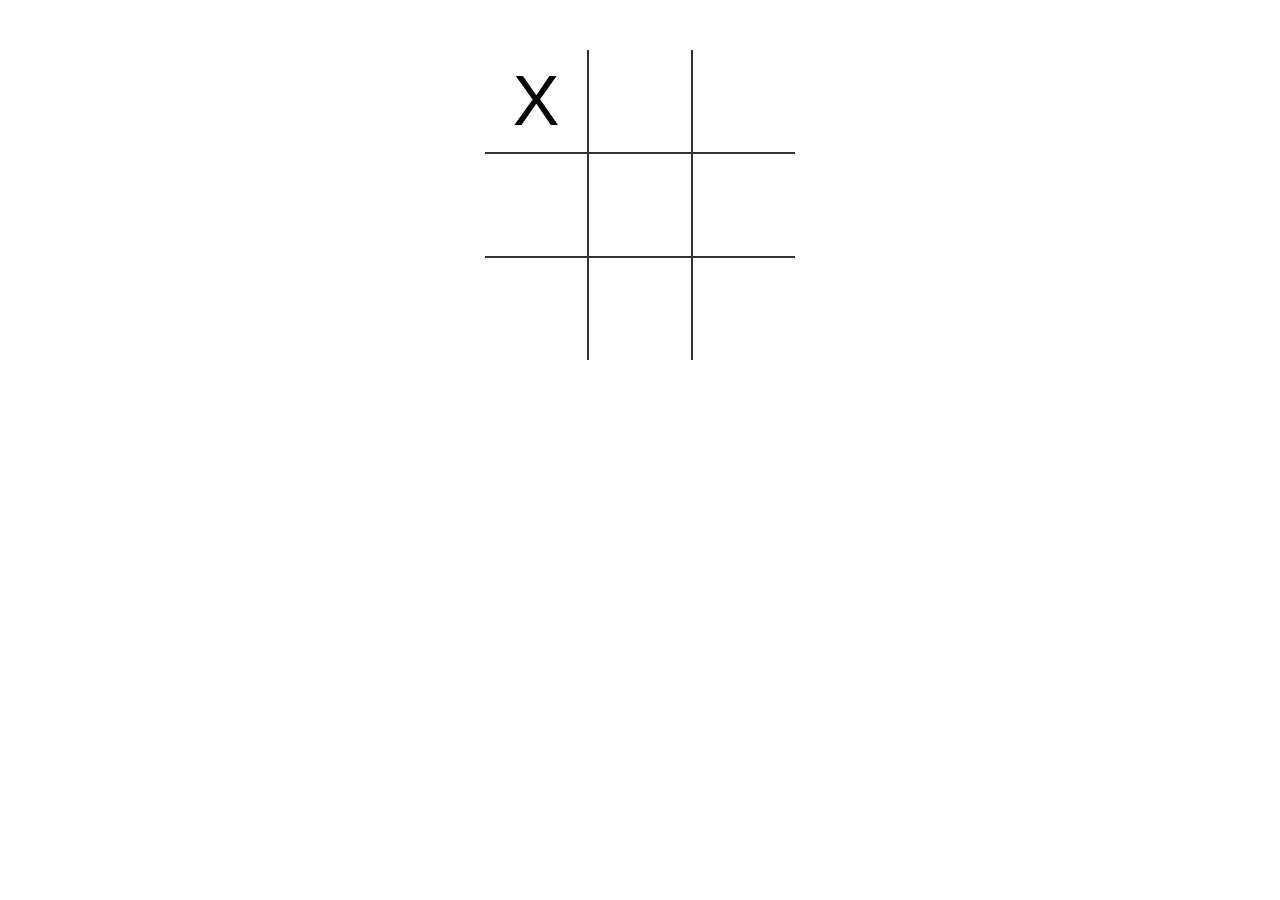
==== commit 2a019950: "build" ====
--- a/index.html
+++ b/index.html
@@ -1,7 +1,90 @@
-<!doctype html><html lang="en"><head><base href="/"><meta http-equiv="Content-Type" content="text/html; charset=utf-8"><meta name="viewport" content="width=device-width,initial-scale=1,maximum-scale=1,user-scalable=no"><link rel="icon" type="image/x-icon" href="https://cdn.lotte.vn/media/favicon/default/Lotte_favi_3.png"><link rel="shortcut icon" type="image/x-icon" href="https://cdn.lotte.vn/media/favicon/default/Lotte_favi_3.png"><link rel="preload" href="assets/less/style_ec.css" as="style" onload="this.onload=null; this.rel='stylesheet'"><noscript><link rel="stylesheet" href="assets/less/style_ec.css"></noscript><link rel="preload" href="assets/less/my_account.css" as="style" onload="this.onload=null; this.rel='stylesheet'"><noscript><link rel="stylesheet" href="assets/less/my_account.css"></noscript><link rel="preload" href="assets/less/style_cart.css" as="style" onload="this.onload=null; this.rel='stylesheet'"><noscript><link rel="stylesheet" href="assets/less/style_cart.css"></noscript><link rel="preload" href="assets/less/style_feed.css" as="style" onload="this.onload=null; this.rel='stylesheet'"><noscript><link rel="stylesheet" href="assets/less/style_feed.css"></noscript><link rel="preload" href="assets/less/style_lotteria.css" as="style" onload="this.onload=null; this.rel='stylesheet'"><noscript><link rel="stylesheet" href="assets/less/style_lotteria.css"></noscript><script>var require = function (a, b) {
-            if (a.length === 1) {
-                b(jQuery)
-            }
-        }
-        window.LTAPITRACKINGPRODUCTS = [];
-        window.LTAPITRACKINGPRODUCTDETAIL = [];</script><link href="styles.0e9a89f871c8d44de5e1.bundle.css" rel="stylesheet"/></head><body><app-root></app-root><div class="lt-loader loading-mask"><div class="spinner"><span></span> <span></span> <span></span> <span></span> <span></span> <span></span> <span></span> <span></span></div></div><script type="text/javascript" src="https://connect.facebook.net/vi_VN/all.js"></script><script type="text/javascript" src="inline.2c3c4baa20c7aae0bbec.bundle.js"></script><script type="text/javascript" src="polyfills.6612283e853c6d990a22.bundle.js"></script><script type="text/javascript" src="scripts.526327a7942e93269c67.bundle.js"></script><script type="text/javascript" src="vendor.51d2c8e016d5f4d7f710.bundle.js"></script><script type="text/javascript" src="main.86f861469a21477c1497.bundle.js"></script></body></html>+<!DOCTYPE html>
+
+<html>
+<head>
+  <meta charset="UTF-8">
+  <title>Ca rô 3 ô</title>
+
+<style>
+    td {
+	border:  2px solid #333;
+	height:  100px;
+	width:  100px;
+	text-align:  center;
+	vertical-align:  middle;
+	font-family:  "Comic Sans MS", cursive, sans-serif;
+	font-size:  70px;
+	cursor: pointer;
+}
+
+table {
+	border-collapse: collapse;
+	position: absolute;
+	left: 50%;
+	margin-left: -155px;
+	top: 50px;
+}
+
+table tr:first-child td {
+	border-top: 0;
+}
+
+table tr:last-child td {
+	border-bottom: 0;
+}
+
+table tr td:first-child {
+	border-left: 0;
+}
+
+table tr td:last-child {
+	border-right: 0;
+}
+
+.endgame {
+  display: none;
+  width: 200px;
+  top: 120px;
+  background-color: rgba(205,133,63, 0.8);
+  position: absolute;
+  left: 50%;
+  margin-left: -100px;
+  padding-top: 50px;
+  padding-bottom: 50px;
+  text-align: center;
+  border-radius: 5px;
+  color: white;
+  font-size: 2em;
+}
+
+
+</style>
+<script async src="main.js"></script>
+</head>
+
+<body>
+
+	<table>
+		<tr>
+			<td class="cell" id="0"></td>
+			<td class="cell" id="1"></td>
+			<td class="cell" id="2"></td>
+		</tr>
+		<tr>
+			<td class="cell" id="3"></td>
+			<td class="cell" id="4"></td>
+			<td class="cell" id="5"></td>
+		</tr>
+		<tr>
+			<td class="cell" id="6"></td>
+			<td class="cell" id="7"></td>
+			<td class="cell" id="8"></td>
+		</tr>
+	</table>
+	<div class="endgame">
+		<div class="text"></div>		
+	</div>
+
+ 
+</body>
+</html>
